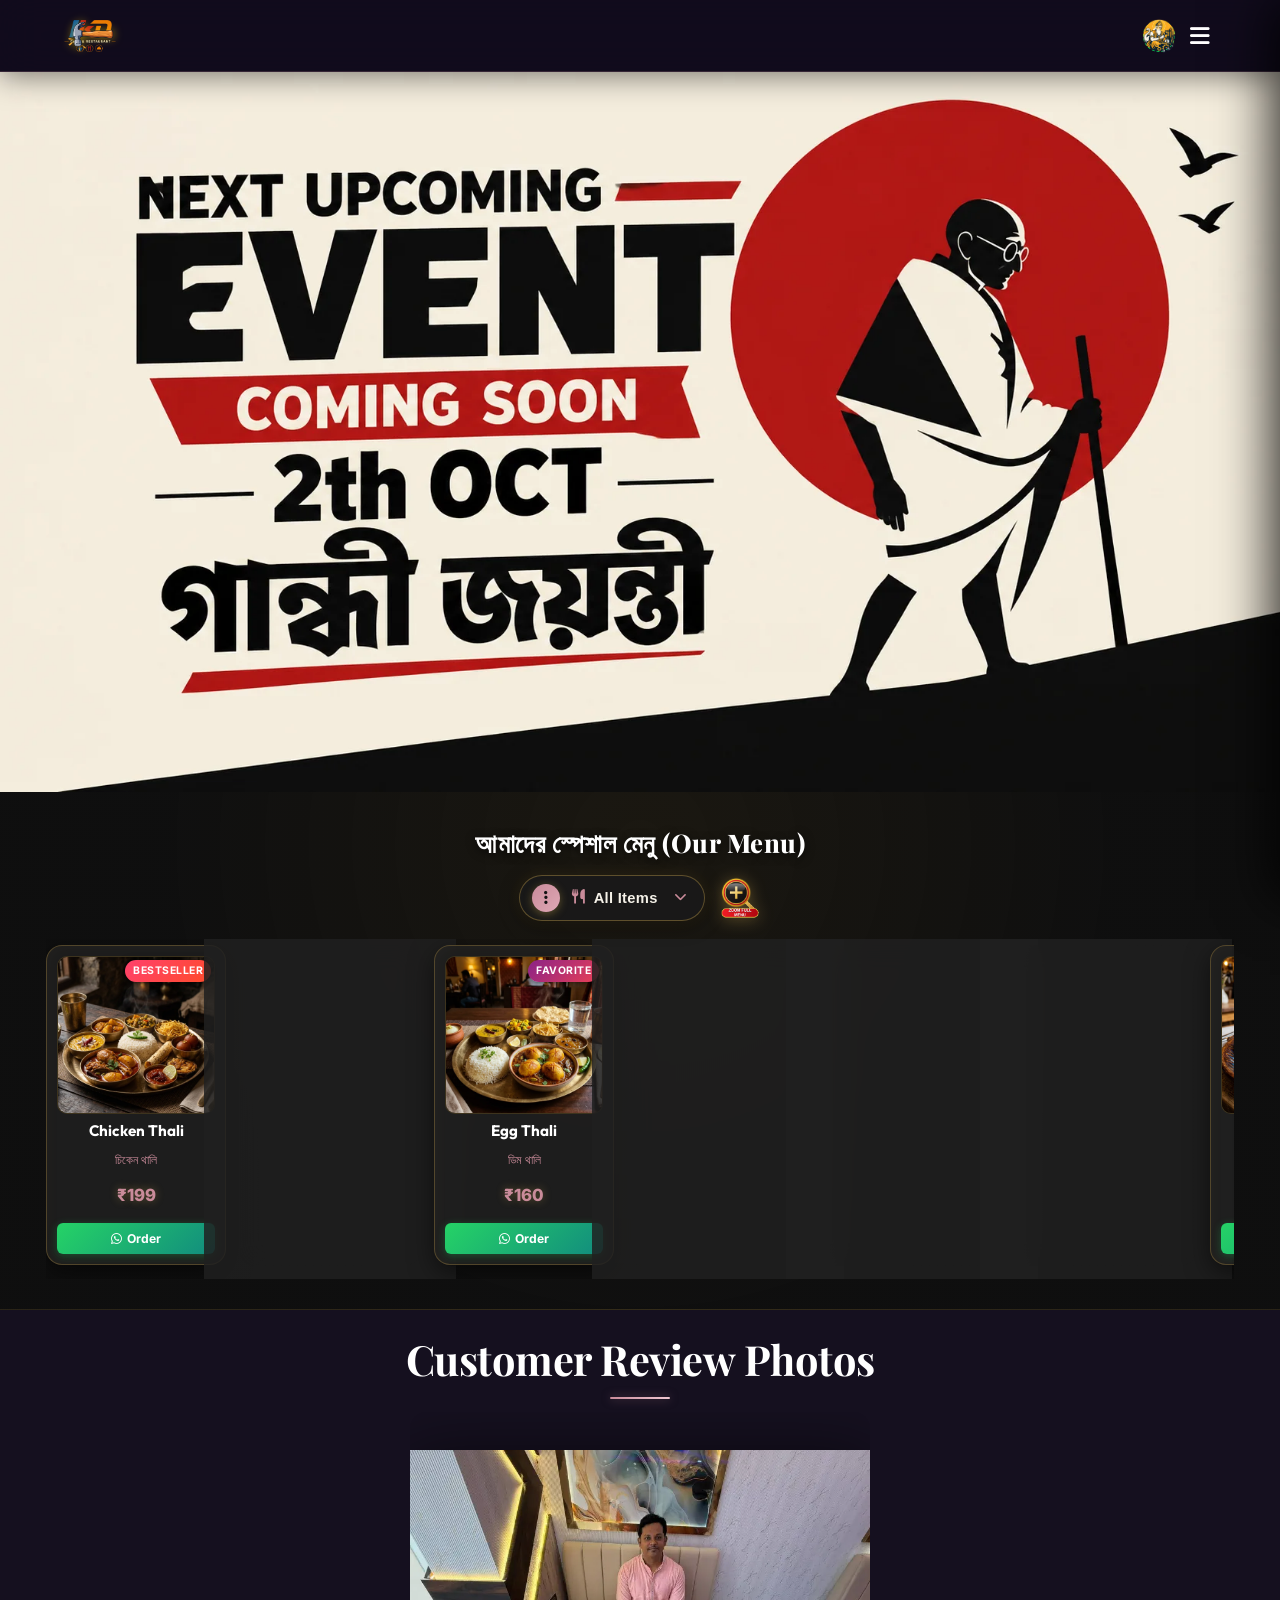
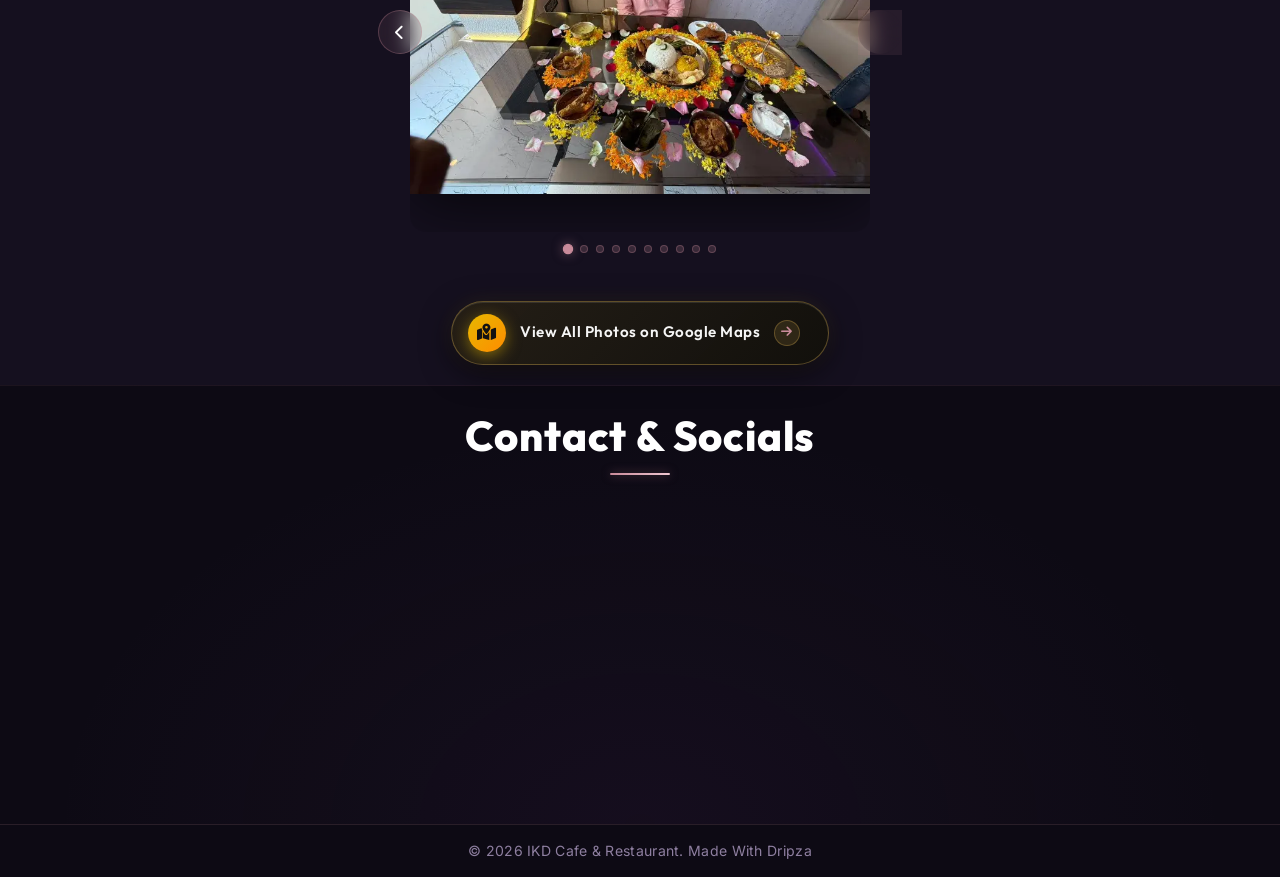
==== index.html @ 9cb9ec7d "Add clear search button in menu popup" ====
﻿<!DOCTYPE html>
<html lang="bn">
<head>
    <meta charset="UTF-8">
    <meta name="viewport" content="width=device-width, initial-scale=1.0">
    <title>IKD Cafe & Restaurant</title>
    <link rel="icon" type="image/webp" href="assets/ikd_cafe_restaurant_logo.webp">
    <link href="https://fonts.googleapis.com/css2?family=Playfair+Display:wght@400;600;700;800&family=Outfit:wght@300;400;600;800&family=Inter:wght@300;400;500;600&display=swap" rel="stylesheet">
    <link rel="stylesheet" href="https://cdnjs.cloudflare.com/ajax/libs/font-awesome/6.4.0/css/all.min.css">
    <link rel="stylesheet" href="styles.css?v=1.3">
</head>
<body class="no-scroll">
    <!-- Preloader Screen -->
    <div id="preloader">
        <div class="preloader-content">
            <h1 class="preloader-title">Welcome to <br><span class="highlight">IKD Cafe & Restaurant</span></h1>
            <div class="preloader-loader">
                <div class="loader-bar"></div>
            </div>
        </div>
    </div>
    <!-- Navbar -->
    <nav class="navbar">
        <div class="logo-container">
            <img src="assets/ikd_cafe_restaurant_logo.webp" alt="IKD Cafe & Restaurant Logo" class="logo-brand-img">
            <div class="logo-text-wrapper">
                <span class="animated-football-header" title="Ganesh Chaturthi Special">
                    <img src="assets/ganesh_run_icon.webp" alt="Ganesh Run Icon" style="object-fit: contain; filter: drop-shadow(0 0 5px rgba(255, 215, 0, 0.6));">
                </span>
                <span class="logo-text">IKD Cafe & Restaurant</span>
            </div>
        </div>
        <span class="rath-yatra-header-text">শুভ বিশ্বকর্মা পূজা!</span>
        <ul class="nav-links">
            <li><a href="#home">Home</a></li>
            <li><a href="#menu">Menu</a></li>
            <li><a href="#reviews">Reviews</a></li>
            <li><a href="#contact">Contact</a></li>
        </ul>
        <div class="navbar-actions">
            <!-- Rakhi Purnima Button for Poster -->
            <button class="fifa-btn" id="open-promo-modal-direct-btn" title="Show Ganesh Chaturthi Special Poster">
                <div class="fifa-container">
                    <div class="fifa-magic-ring"></div>
                    <img src="assets/ganesh_icon.webp" alt="Ganesh Special" class="fifa-svg" style="object-fit: contain;">
                </div>
            </button>
            
            <div class="hamburger">
                <i class="fas fa-bars"></i>
            </div>
        </div>
    </nav>

    <!-- Hero Section -->
    <section id="home" class="hero">
        <div class="hero-bg banner-box">
            <img src="assets/aj_restaurant_banner_1.webp" alt="AJ Restaurant & Cafe Banner" class="active">
            <img src="assets/banner_1.webp" alt="IKD Cafe & Restaurant Banner 1">
            <img src="assets/banner_2.webp" alt="IKD Cafe & Restaurant Banner 2">
            <img src="assets/banner_3.webp" alt="IKD Cafe & Restaurant Banner 3">
            <img src="assets/banner_4.webp" alt="IKD Cafe & Restaurant Banner 4">
            <img src="assets/banner_5.webp" alt="IKD Cafe & Restaurant Banner 5">
            <div class="overlay"></div>
        </div>
        <!-- Click/Hover Zones for Banner Control -->
        <div class="hero-nav-zone left-zone" title="Previous Image"></div>
        <div class="hero-nav-zone right-zone" title="Next Image"></div>
    </section>

                <!-- Digital Restaurant Menu Section -->
    <section id="menu" class="main-menu-section">
        <div class="menu-header-wrapper">
            <div class="menu-eyebrow-container">
                <span class="menu-eyebrow">আমাদের স্পেশাল মেনু (Our Menu)</span>
            </div>
        </div>

        <!-- Menu Category Filter Tabs -->
                <!-- Menu Category Filter Dropdown (Three-Dot Filter Menu) -->
        <!-- Menu Filter and Zoom Controls Row -->
        <div class="menu-filter-controls-row">
            <div class="menu-filter-dropdown-wrapper" id="main-menu-filter-dropdown-wrapper">
            <button type="button" class="menu-filter-dots-btn" id="main-menu-filter-dots-btn" aria-expanded="false" aria-haspopup="true" title="Filter Menu">
                <span class="three-dots-icon-box">
                    <i class="fas fa-ellipsis-v"></i>
                </span>
                <span class="current-filter-label" id="main-current-filter-label">
                    <i class="fas fa-utensils"></i>
                    <span>All Items</span>
                </span>
                <i class="fas fa-chevron-down filter-dropdown-arrow"></i>
            </button>

            <!-- Dropdown List of Category Filter Options -->
            <div class="menu-filter-dropdown-menu" id="main-menu-filter-dropdown-menu">
                <div class="menu-filter-dropdown-header">
                    <span><i class="fas fa-filter"></i> Filter Category</span>
                </div>
                <div class="menu-filter-dropdown-list">
                    <button type="button" class="menu-tab-btn active" data-category="all">
                        <span class="tab-btn-content">
                            <i class="fas fa-utensils tab-icon"></i>
                            <span class="tab-title">All Items</span>
                        </span>
                        <i class="fas fa-check active-indicator-icon"></i>
                    </button>
                    <button type="button" class="menu-tab-btn" data-category="thali">
                        <span class="tab-btn-content">
                            <i class="fas fa-bowl-rice tab-icon"></i>
                            <span class="tab-title">Bengali Thali</span>
                        </span>
                        <i class="fas fa-check active-indicator-icon"></i>
                    </button>
                    <button type="button" class="menu-tab-btn" data-category="snacks">
                        <span class="tab-btn-content">
                            <i class="fas fa-burger tab-icon"></i>
                            <span class="tab-title">Breakfast & Snacks</span>
                        </span>
                        <i class="fas fa-check active-indicator-icon"></i>
                    </button>
                    <button type="button" class="menu-tab-btn" data-category="beverages">
                        <span class="tab-btn-content">
                            <i class="fas fa-mug-hot tab-icon"></i>
                            <span class="tab-title">Tea & Coffee</span>
                        </span>
                        <i class="fas fa-check active-indicator-icon"></i>
                    </button>
                    <button type="button" class="menu-tab-btn" data-category="extras">
                        <span class="tab-btn-content">
                            <i class="fas fa-plate-wheat tab-icon"></i>
                            <span class="tab-title">Sides & Extras</span>
                        </span>
                        <i class="fas fa-check active-indicator-icon"></i>
                    </button>
                </div>
            </div>
        </div>

            <!-- Zoom Full Menu Button on Right Side of Filter -->
            <button type="button" class="menu-zoom-img-btn" id="open-full-menu-modal-btn" title="Open Complete Menu Card (সম্পূর্ণ মেনু)">
                    <img src="assets/zoom_full_menu_icon.webp" alt="Zoom Full Menu" class="zoom-full-menu-img">
                </button>
        </div>
        

        <!-- Menu Cards Horizontal Side-Scroll Wrapper -->
        <div class="main-menu-scroll-wrapper">
            <div class="main-menu-scroll-track" id="main-restaurant-menu-scroll">
                
                <!-- 1. Chicken Thali -->
                <div class="food-menu-card" data-category="thali">
                    <div class="food-card-badge bestseller">Bestseller</div>
                    <div class="food-card-img-box">
                        <img src="assets/menu_chicken_thali.webp" alt="Chicken Thali" loading="lazy">
                    </div>
                    <div class="food-card-body">
                        <h3 class="food-title">Chicken Thali</h3>
                        <span class="bengali-title">চিকেন থালি</span>
                        <span class="food-price">₹199</span>
                        <a href="https://wa.me/919332394286?text=Hi%20IKD%20Cafe%20%26%20Restaurant,%20I%20want%20to%20order%20Chicken%20Thali%20(₹199)" target="_blank" class="food-order-btn">
                            <i class="fab fa-whatsapp"></i> Order
                        </a>
                    </div>
                </div>

                <!-- 2. Fish Thali -->
                <div class="food-menu-card" data-category="thali">
                    <div class="food-card-badge popular">Popular</div>
                    <div class="food-card-img-box">
                        <img src="assets/menu_fish_thali.webp" alt="Fish Thali" loading="lazy">
                    </div>
                    <div class="food-card-body">
                        <h3 class="food-title">Fish Thali</h3>
                        <span class="bengali-title">মাছ থালি</span>
                        <span class="food-price">₹180</span>
                        <a href="https://wa.me/919332394286?text=Hi%20IKD%20Cafe%20%26%20Restaurant,%20I%20want%20to%20order%20Fish%20Thali%20(₹180)" target="_blank" class="food-order-btn">
                            <i class="fab fa-whatsapp"></i> Order
                        </a>
                    </div>
                </div>

                <!-- 3. Egg Thali -->
                <div class="food-menu-card" data-category="thali">
                    <div class="food-card-badge special">Favorite</div>
                    <div class="food-card-img-box">
                        <img src="assets/menu_egg_thali.webp" alt="Egg Thali" loading="lazy">
                    </div>
                    <div class="food-card-body">
                        <h3 class="food-title">Egg Thali</h3>
                        <span class="bengali-title">ডিম থালি</span>
                        <span class="food-price">₹160</span>
                        <a href="https://wa.me/919332394286?text=Hi%20IKD%20Cafe%20%26%20Restaurant,%20I%20want%20to%20order%20Egg%20Thali%20(₹160)" target="_blank" class="food-order-btn">
                            <i class="fab fa-whatsapp"></i> Order
                        </a>
                    </div>
                </div>

                <!-- 4. Veg Thali -->
                <div class="food-menu-card" data-category="thali">
                    <div class="food-card-badge pure-veg">Pure Veg</div>
                    <div class="food-card-img-box">
                        <img src="assets/menu_veg_thali.webp" alt="Veg Thali" loading="lazy">
                    </div>
                    <div class="food-card-body">
                        <h3 class="food-title">Veg Thali</h3>
                        <span class="bengali-title">ভেজ থালি</span>
                        <span class="food-price">₹140</span>
                        <a href="https://wa.me/919332394286?text=Hi%20IKD%20Cafe%20%26%20Restaurant,%20I%20want%20to%20order%20Veg%20Thali%20(₹140)" target="_blank" class="food-order-btn">
                            <i class="fab fa-whatsapp"></i> Order
                        </a>
                    </div>
                </div>

                <!-- 5. Butter Dal Fry -->
                <div class="food-menu-card" data-category="extras">
                    <div class="food-card-badge chef">Chef Special</div>
                    <div class="food-card-img-box">
                        <img src="assets/menu_butter_dal_fry.webp" alt="Butter Dal Fry" loading="lazy">
                    </div>
                    <div class="food-card-body">
                        <h3 class="food-title">Butter Dal Fry</h3>
                        <span class="bengali-title">বাটার ডাল ফ্রাই</span>
                        <span class="food-price">₹150</span>
                        <a href="https://wa.me/919332394286?text=Hi%20IKD%20Cafe%20%26%20Restaurant,%20I%20want%20to%20order%20Butter%20Dal%20Fry%20(₹150)" target="_blank" class="food-order-btn">
                            <i class="fab fa-whatsapp"></i> Order
                        </a>
                    </div>
                </div>

                <!-- 6. Chicken Nuggets -->
                <div class="food-menu-card" data-category="snacks">
                    <div class="food-card-badge popular">6 Pcs</div>
                    <div class="food-card-img-box">
                        <img src="assets/menu_chicken_nuggets.webp" alt="Chicken Nuggets" loading="lazy">
                    </div>
                    <div class="food-card-body">
                        <h3 class="food-title">Chicken Nuggets</h3>
                        <span class="bengali-title">চিকেন নাগেটস (6P)</span>
                        <span class="food-price">₹200</span>
                        <a href="https://wa.me/919332394286?text=Hi%20IKD%20Cafe%20%26%20Restaurant,%20I%20want%20to%20order%20Chicken%20Nuggets%20(₹200)" target="_blank" class="food-order-btn">
                            <i class="fab fa-whatsapp"></i> Order
                        </a>
                    </div>
                </div>

                <!-- 7. Aloo Tikki -->
                <div class="food-menu-card" data-category="snacks">
                    <div class="food-card-badge pure-veg">Big Size</div>
                    <div class="food-card-img-box">
                        <img src="assets/menu_aloo_tikki.webp" alt="Aloo Tikki Big Size" loading="lazy">
                    </div>
                    <div class="food-card-body">
                        <h3 class="food-title">Aloo Tikki 6P</h3>
                        <span class="bengali-title">আলু টিক্কি (6P)</span>
                        <span class="food-price">₹180</span>
                        <a href="https://wa.me/919332394286?text=Hi%20IKD%20Cafe%20%26%20Restaurant,%20I%20want%20to%20order%20Aloo%20Tikki%20(₹180)" target="_blank" class="food-order-btn">
                            <i class="fab fa-whatsapp"></i> Order
                        </a>
                    </div>
                </div>

                <!-- 8. Egg Maggie -->
                <div class="food-menu-card" data-category="snacks">
                    <div class="food-card-badge popular">Hot</div>
                    <div class="food-card-img-box">
                        <img src="assets/menu_egg_maggie.webp" alt="Egg Maggie" loading="lazy">
                    </div>
                    <div class="food-card-body">
                        <h3 class="food-title">Egg Maggie</h3>
                        <span class="bengali-title">এগ ম্যাগি</span>
                        <span class="food-price">₹80</span>
                        <a href="https://wa.me/919332394286?text=Hi%20IKD%20Cafe%20%26%20Restaurant,%20I%20want%20to%20order%20Egg%20Maggie%20(₹80)" target="_blank" class="food-order-btn">
                            <i class="fab fa-whatsapp"></i> Order
                        </a>
                    </div>
                </div>

                <!-- 9. Veg Maggie -->
                <div class="food-menu-card" data-category="snacks">
                    <div class="food-card-badge pure-veg">Veg</div>
                    <div class="food-card-img-box">
                        <img src="assets/menu_egg_maggie.webp" alt="Veg Maggie" loading="lazy">
                    </div>
                    <div class="food-card-body">
                        <h3 class="food-title">Veg Maggie</h3>
                        <span class="bengali-title">ভেজ ম্যাগি</span>
                        <span class="food-price">₹60</span>
                        <a href="https://wa.me/919332394286?text=Hi%20IKD%20Cafe%20%26%20Restaurant,%20I%20want%20to%20order%20Veg%20Maggie%20(₹60)" target="_blank" class="food-order-btn">
                            <i class="fab fa-whatsapp"></i> Order
                        </a>
                    </div>
                </div>

                <!-- 10. Bread Omelette -->
                <div class="food-menu-card" data-category="snacks">
                    <div class="food-card-badge special">Breakfast</div>
                    <div class="food-card-img-box">
                        <img src="assets/menu6.webp" alt="Bread Omelette Jam Butter" loading="lazy">
                    </div>
                    <div class="food-card-body">
                        <h3 class="food-title">Bread Omelette</h3>
                        <span class="bengali-title">ব্রেড ওমলেট / জ্যাম</span>
                        <span class="food-price">₹60</span>
                        <a href="https://wa.me/919332394286?text=Hi%20IKD%20Cafe%20%26%20Restaurant,%20I%20want%20to%20order%20Bread%20Omelette%20(₹60)" target="_blank" class="food-order-btn">
                            <i class="fab fa-whatsapp"></i> Order
                        </a>
                    </div>
                </div>

                <!-- 11. Chai & Coffee -->
                <div class="food-menu-card" data-category="beverages">
                    <div class="food-card-badge special">Hot</div>
                    <div class="food-card-img-box">
                        <img src="assets/menu_tea_coffee.webp" alt="Coffee" loading="lazy">
                    </div>
                    <div class="food-card-body">
                        <h3 class="food-title">Milk / Black Coffee</h3>
                        <span class="bengali-title">কফি (Min 2 Cup)</span>
                        <span class="food-price">₹50</span>
                        <a href="https://wa.me/919332394286?text=Hi%20IKD%20Cafe%20%26%20Restaurant,%20I%20want%20to%20order%20Coffee" target="_blank" class="food-order-btn">
                            <i class="fab fa-whatsapp"></i> Order
                        </a>
                    </div>
                </div>

                <!-- 12. Milk / Black Tea -->
                <div class="food-menu-card" data-category="beverages">
                    <div class="food-card-badge bestseller">Chai</div>
                    <div class="food-card-img-box">
                        <img src="assets/menu_tea_coffee.webp" alt="Tea" loading="lazy">
                    </div>
                    <div class="food-card-body">
                        <h3 class="food-title">Black / Milk Tea</h3>
                        <span class="bengali-title">চা (Min 2 Cup)</span>
                        <span class="food-price">₹25</span>
                        <a href="https://wa.me/919332394286?text=Hi%20IKD%20Cafe%20%26%20Restaurant,%20I%20want%20to%20order%20Tea" target="_blank" class="food-order-btn">
                            <i class="fab fa-whatsapp"></i> Order
                        </a>
                    </div>
                </div>

                <!-- 13. Green Tea -->
                <div class="food-menu-card" data-category="beverages">
                    <div class="food-card-badge pure-veg">Healthy</div>
                    <div class="food-card-img-box">
                        <img src="assets/menu_tea_coffee.webp" alt="Green Tea" loading="lazy">
                    </div>
                    <div class="food-card-body">
                        <h3 class="food-title">Green Tea</h3>
                        <span class="bengali-title">গ্রিন টি (Min 2 Cup)</span>
                        <span class="food-price">₹40</span>
                        <a href="https://wa.me/919332394286?text=Hi%20IKD%20Cafe%20%26%20Restaurant,%20I%20want%20to%20order%20Green%20Tea" target="_blank" class="food-order-btn">
                            <i class="fab fa-whatsapp"></i> Order
                        </a>
                    </div>
                </div>

                <!-- 14. Extra Chicken 4P -->
                <div class="food-menu-card" data-category="extras">
                    <div class="food-card-badge popular">4 Pcs</div>
                    <div class="food-card-img-box">
                        <img src="assets/menu_chicken_thali.webp" alt="Extra Chicken" loading="lazy">
                    </div>
                    <div class="food-card-body">
                        <h3 class="food-title">Extra Chicken (4P)</h3>
                        <span class="bengali-title">চিকেন কারি (4P)</span>
                        <span class="food-price">₹180</span>
                        <a href="https://wa.me/919332394286?text=Hi%20IKD%20Cafe%20%26%20Restaurant,%20I%20want%20to%20order%20Extra%20Chicken%204P%20(₹180)" target="_blank" class="food-order-btn">
                            <i class="fab fa-whatsapp"></i> Order
                        </a>
                    </div>
                </div>

                <!-- 15. Extra Mutton 1P -->
                <div class="food-menu-card" data-category="extras">
                    <div class="food-card-badge special">Special</div>
                    <div class="food-card-img-box">
                        <img src="assets/menu3.webp" alt="Extra Mutton" loading="lazy">
                    </div>
                    <div class="food-card-body">
                        <h3 class="food-title">Extra Mutton (1P)</h3>
                        <span class="bengali-title">মটন (স্পেশাল অর্ডার)</span>
                        <span class="food-price">₹80</span>
                        <a href="https://wa.me/919332394286?text=Hi%20IKD%20Cafe%20%26%20Restaurant,%20I%20want%20to%20order%20Extra%20Mutton%20(₹80)" target="_blank" class="food-order-btn">
                            <i class="fab fa-whatsapp"></i> Order
                        </a>
                    </div>
                </div>

                <!-- 16. Extra Fish 1P -->
                <div class="food-menu-card" data-category="extras">
                    <div class="food-card-badge popular">1 Pc</div>
                    <div class="food-card-img-box">
                        <img src="assets/menu_fish_thali.webp" alt="Extra Fish" loading="lazy">
                    </div>
                    <div class="food-card-body">
                        <h3 class="food-title">Extra Fish (1P)</h3>
                        <span class="bengali-title">মাছ ১ পিস</span>
                        <span class="food-price">₹80</span>
                        <a href="https://wa.me/919332394286?text=Hi%20IKD%20Cafe%20%26%20Restaurant,%20I%20want%20to%20order%20Extra%20Fish%20(₹80)" target="_blank" class="food-order-btn">
                            <i class="fab fa-whatsapp"></i> Order
                        </a>
                    </div>
                </div>

                <!-- 17. Green Salad -->
                <div class="food-menu-card" data-category="extras">
                    <div class="food-card-badge pure-veg">Fresh</div>
                    <div class="food-card-img-box">
                        <img src="assets/menu_veg_thali.webp" alt="Green Salad" loading="lazy">
                    </div>
                    <div class="food-card-body">
                        <h3 class="food-title">Green Salad</h3>
                        <span class="bengali-title">গ্রিন স্যালাড</span>
                        <span class="food-price">₹100</span>
                        <a href="https://wa.me/919332394286?text=Hi%20IKD%20Cafe%20%26%20Restaurant,%20I%20want%20to%20order%20Green%20Salad%20(₹100)" target="_blank" class="food-order-btn">
                            <i class="fab fa-whatsapp"></i> Order
                        </a>
                    </div>
                </div>

                <!-- 18. Extra Egg (2P) -->
                <div class="food-menu-card" data-category="extras">
                    <div class="food-card-badge special">2 Pcs</div>
                    <div class="food-card-img-box">
                        <img src="assets/menu_egg_thali.webp" alt="Extra Egg 2P" loading="lazy">
                    </div>
                    <div class="food-card-body">
                        <h3 class="food-title">Extra Egg (2P)</h3>
                        <span class="bengali-title">ডিম (২ পিস)</span>
                        <span class="food-price">₹50</span>
                        <a href="https://wa.me/919332394286?text=Hi%20IKD%20Cafe%20%26%20Restaurant,%20I%20want%20to%20order%20Extra%20Egg%202P%20(₹50)" target="_blank" class="food-order-btn">
                            <i class="fab fa-whatsapp"></i> Order
                        </a>
                    </div>
                </div>

                <!-- 19. Extra Rice -->
                <div class="food-menu-card" data-category="extras">
                    <div class="food-card-badge popular">1 Plate</div>
                    <div class="food-card-img-box">
                        <img src="assets/menu_veg_thali.webp" alt="Extra Rice" loading="lazy">
                    </div>
                    <div class="food-card-body">
                        <h3 class="food-title">Extra Rice</h3>
                        <span class="bengali-title">এক্সট্রা ভাত</span>
                        <span class="food-price">₹50</span>
                        <a href="https://wa.me/919332394286?text=Hi%20IKD%20Cafe%20%26%20Restaurant,%20I%20want%20to%20order%20Extra%20Rice%20(₹50)" target="_blank" class="food-order-btn">
                            <i class="fab fa-whatsapp"></i> Order
                        </a>
                    </div>
                </div>

                <!-- 20. Extra Misti / Papad / Roti -->
                <div class="food-menu-card" data-category="extras">
                    <div class="food-card-badge pure-veg">Per Pc</div>
                    <div class="food-card-img-box">
                        <img src="assets/menu2.webp" alt="Extra Misti Papad Roti" loading="lazy">
                    </div>
                    <div class="food-card-body">
                        <h3 class="food-title">Extra Misti / Papad / Roti</h3>
                        <span class="bengali-title">মিষ্টি / পাঁপড় / রুটি</span>
                        <span class="food-price">₹10</span>
                        <a href="https://wa.me/919332394286?text=Hi%20IKD%20Cafe%20%26%20Restaurant,%20I%20want%20to%20order%20Extra%20Misti%20Papad%20Roti%20(₹10)" target="_blank" class="food-order-btn">
                            <i class="fab fa-whatsapp"></i> Order
                        </a>
                    </div>
                </div>

                <!-- 21. Extra Sabji / Dal / Vaji -->
                <div class="food-menu-card" data-category="extras">
                    <div class="food-card-badge pure-veg">Side Bowl</div>
                    <div class="food-card-img-box">
                        <img src="assets/menu_butter_dal_fry.webp" alt="Extra Sabji Dal Vaji" loading="lazy">
                    </div>
                    <div class="food-card-body">
                        <h3 class="food-title">Extra Sabji / Dal / Vaji</h3>
                        <span class="bengali-title">সবজি / ডাল / ভাজি</span>
                        <span class="food-price">₹30</span>
                        <a href="https://wa.me/919332394286?text=Hi%20IKD%20Cafe%20%26%20Restaurant,%20I%20want%20to%20order%20Extra%20Sabji%20Dal%20Vaji%20(₹30)" target="_blank" class="food-order-btn">
                            <i class="fab fa-whatsapp"></i> Order
                        </a>
                    </div>
                </div>

                <!-- 18. Water Bottle -->
                <div class="food-menu-card" data-category="beverages">
                    <div class="food-card-badge pure-veg">Mineral</div>
                    <div class="food-card-img-box">
                        <img src="assets/menu5.webp" alt="Water Bottle" loading="lazy">
                    </div>
                    <div class="food-card-body">
                        <h3 class="food-title">Water Bottle</h3>
                        <span class="bengali-title">জল 1L / 2L</span>
                        <span class="food-price">₹20 / ₹30</span>
                        <a href="https://wa.me/919332394286?text=Hi%20IKD%20Cafe%20%26%20Restaurant,%20I%20want%20to%20order%20Water%20Bottle" target="_blank" class="food-order-btn">
                            <i class="fab fa-whatsapp"></i> Order
                        </a>
                    </div>
                </div>

            </div>
        </div>
    </section>

    <!-- Reviews Section (Photo Gallery) -->
    <section id="reviews" class="reviews-section">
        <h2 class="section-title">Customer Review Photos</h2>
        <div class="reviews-slider-container">
            <div class="reviews-slider">
                <div class="review-slide active">
                    <img src="assets/review_1.webp" alt="Customer Review 1">
                </div>
                <div class="review-slide">
                    <img src="assets/review_2.webp" alt="Customer Review 2">
                </div>
                <div class="review-slide">
                    <img src="assets/review_3.webp" alt="Customer Review 3">
                </div>
                <div class="review-slide">
                    <img src="assets/review_4.webp" alt="Customer Review 4">
                </div>
                <div class="review-slide">
                    <img src="assets/review_5.webp" alt="Customer Review 5">
                </div>
                <div class="review-slide">
                    <img src="assets/review_6.webp" alt="Customer Review 6">
                </div>
                <div class="review-slide">
                    <img src="assets/review_7.webp" alt="Customer Review 7">
                </div>
                <div class="review-slide">
                    <img src="assets/review_8.webp" alt="Customer Review 8">
                </div>
                <div class="review-slide">
                    <img src="assets/review_9.webp" alt="Customer Review 9">
                </div>
                <div class="review-slide">
                    <img src="assets/review_10.webp" alt="Customer Review 10">
                </div>
            </div>
            
            <!-- Slider Controls -->
            <button class="slider-btn prev-btn"><i class="fas fa-chevron-left"></i></button>
            <button class="slider-btn next-btn"><i class="fas fa-chevron-right"></i></button>
            
            <!-- Slider Dots -->
            <div class="slider-dots">
                <span class="dot active" data-index="0"></span>
                <span class="dot" data-index="1"></span>
                <span class="dot" data-index="2"></span>
                <span class="dot" data-index="3"></span>
                <span class="dot" data-index="4"></span>
                <span class="dot" data-index="5"></span>
                <span class="dot" data-index="6"></span>
                <span class="dot" data-index="7"></span>
                <span class="dot" data-index="8"></span>
                <span class="dot" data-index="9"></span>
            </div>
        </div>
        <div style="text-align: center; margin-top: 3rem;">
            <div class="reviews-cta-wrapper">
            <a href="https://maps.app.goo.gl/R3TeoSFqPVkdqHXU9" target="_blank" class="modern-maps-btn" title="Open Google Maps Gallery">
                <span class="maps-icon-badge"><i class="fas fa-map-marked-alt"></i></span>
                <span class="maps-btn-text">View All Photos on Google Maps</span>
                <span class="maps-arrow-circle"><i class="fas fa-arrow-right"></i></span>
            </a>
        </div>
        </div>
    </section>

    <!-- Contact & Footer -->
    <section id="contact" class="contact-section">
        <h2 class="section-title">Contact & Socials</h2>
        <div class="contact-container glassmorphism">
            <div class="contact-info">
                <h2>Visit Us</h2>
                <div class="info-item">
                    <a href="https://maps.app.goo.gl/JxstiqDX1dx1BDcL6" target="_blank" style="color: inherit; text-decoration: none; display: flex; align-items: center; gap: 15px;">
                        <i class="fas fa-map-marker-alt"></i>
                        <p>8, Jognath Tala Rd, opposite to Ma Annapurna Mandir / Library, Nabadwip, West Bengal 741302</p>
                    </a>
                </div>
                <div class="info-item">
                    <a href="tel:+919332394286" style="color: inherit; text-decoration: none; display: flex; align-items: center; gap: 15px;">
                        <i class="fas fa-phone-alt"></i>
                        <p>+91 9332394286</p>
                    </a>
                </div>
                <div class="info-item">
                    <a href="mailto:hello@ikdcafe.com" style="color: inherit; text-decoration: none; display: flex; align-items: center; gap: 15px;">
                        <i class="fas fa-envelope"></i>
                        <p>hello@ikdcafe.com</p>
                    </a>
                </div>
            </div>
            <div class="social-links">
                <h2>Follow Us</h2>
                <div class="social-icons">
                    <a href="#" class="social-icon"><i class="fab fa-instagram"></i></a>
                    <a href="#" class="social-icon"><i class="fab fa-facebook-f"></i></a>
                    <a href="#" class="social-icon"><i class="fab fa-youtube"></i></a>
                    <a href="https://wa.me/919332394286" target="_blank" class="social-icon"><i class="fab fa-whatsapp"></i></a>
                    <a href="https://maps.app.goo.gl/JxstiqDX1dx1BDcL6" target="_blank" class="social-icon"><i class="fas fa-map-marker-alt"></i></a>
                </div>
            </div>
        </div>
    </section>

    <footer>
        <p>&copy; 2026 IKD Cafe & Restaurant. Made With Dripza</p>
    </footer>



    <!-- Full Menu Interactive Modal -->
    <div class="full-menu-modal" id="full-menu-modal" aria-hidden="true">
        <div class="full-menu-modal-overlay" id="full-menu-modal-overlay"></div>
        <div class="full-menu-modal-container">
            <!-- Modal Sticky Top Header Container (Header + Hero Title + Search + Category Tabs) -->
            <div class="full-menu-modal-top-section">
                <!-- Modal Header -->
                <div class="full-menu-modal-header">
                    <div class="full-menu-modal-header-left">
                        <button class="menu-modal-close-btn" id="close-full-menu-modal-btn" aria-label="Close Full Menu">
                            <i class="fas fa-arrow-left"></i> <span>Back</span>
                        </button>
                        <div class="full-menu-modal-title">
                            IKD Cafe & Restaurant
                        </div>
                    </div>
                    <div class="full-menu-modal-header-right">
                        <a href="#modal-order-timings" class="menu-modal-timing-btn" id="modal-timing-btn" title="Order Timings">
                            <i class="fas fa-clock"></i> <span>Timings</span>
                        </a>
                        <a href="tel:919332394286" class="menu-modal-call-btn">
                            <i class="fas fa-phone-alt"></i> <span>919332394286</span>
                        </a>
                        <button class="menu-modal-close-icon-btn" id="close-full-menu-icon-btn" aria-label="Close">
                            <i class="fas fa-times"></i>
                        </button>
                    </div>
                </div>

                <!-- Modal Hero Header -->
                <div class="full-menu-hero">
                    <h1>Complete Menu Card <span class="bengali-heading">আমাদের সম্পূর্ণ ডিজিটাল মেনু</span></h1>
                </div>

                <!-- Search Bar & Category Filter Tabs -->
                <div class="menu-control-bar">
                    

                    <!-- Modal Category Filter Dropdown (Three-Dot Filter Menu) -->
                    <div class="menu-filter-dropdown-wrapper" id="modal-menu-filter-dropdown-wrapper">
            <button type="button" class="menu-filter-dots-btn" id="modal-menu-filter-dots-btn" aria-expanded="false" aria-haspopup="true" title="Filter Menu">
                <span class="three-dots-icon-box">
                    <i class="fas fa-ellipsis-v"></i>
                </span>
                <span class="current-filter-label" id="modal-current-filter-label">
                    <i class="fas fa-utensils"></i>
                    <span>All Items</span>
                </span>
                <i class="fas fa-chevron-down filter-dropdown-arrow"></i>
            </button>

            <!-- Dropdown List of Category Filter Options -->
            <div class="menu-filter-dropdown-menu" id="modal-menu-filter-dropdown-menu">
                <div class="menu-filter-dropdown-header">
                    <span><i class="fas fa-filter"></i> Filter Category</span>
                </div>
                <div class="menu-filter-dropdown-list">
                    <button type="button" class="menu-tab-btn active" data-category="all">
                        <span class="tab-btn-content">
                            <i class="fas fa-utensils tab-icon"></i>
                            <span class="tab-title">All Items</span>
                        </span>
                        <i class="fas fa-check active-indicator-icon"></i>
                    </button>
                    <button type="button" class="menu-tab-btn" data-category="thali">
                        <span class="tab-btn-content">
                            <i class="fas fa-bowl-rice tab-icon"></i>
                            <span class="tab-title">Bengali Thali</span>
                        </span>
                        <i class="fas fa-check active-indicator-icon"></i>
                    </button>
                    <button type="button" class="menu-tab-btn" data-category="snacks">
                        <span class="tab-btn-content">
                            <i class="fas fa-burger tab-icon"></i>
                            <span class="tab-title">Breakfast & Snacks</span>
                        </span>
                        <i class="fas fa-check active-indicator-icon"></i>
                    </button>
                    <button type="button" class="menu-tab-btn" data-category="beverages">
                        <span class="tab-btn-content">
                            <i class="fas fa-mug-hot tab-icon"></i>
                            <span class="tab-title">Tea & Coffee</span>
                        </span>
                        <i class="fas fa-check active-indicator-icon"></i>
                    </button>
                    <button type="button" class="menu-tab-btn" data-category="extras">
                        <span class="tab-btn-content">
                            <i class="fas fa-plate-wheat tab-icon"></i>
                            <span class="tab-title">Sides & Extras</span>
                        </span>
                        <i class="fas fa-check active-indicator-icon"></i>
                    </button>
                </div>
            </div>
                </div>

                    <div class="search-box-wrapper">
                        <i class="fas fa-search"></i>
                        <input type="text" id="modal-menu-search-input" placeholder="খাবারের নাম লিখে খুঁজুন (Search dishes...)" autocomplete="off">
                        <button type="button" id="modal-menu-search-clear" class="search-clear-btn" aria-label="Clear search" title="à¦®à§à¦›à§‡ à¦«à§‡à¦²à§à¦¨ (Clear)">
                            <i class="fas fa-times"></i>
                        </button>
                    </div>
            </div>
            </div>

            <div class="full-menu-modal-body">
                <!-- Complete Menu Card Grid -->
                <div class="compact-menu-grid-container">
                    <div class="compact-grid" id="modal-full-menu-grid">

                        <!-- 1. Chicken Thali -->
                        <div class="food-menu-card" data-category="thali" data-keywords="chicken thali murgi murgir mangsho rice dal sabji thali">
                            <div class="food-card-badge bestseller">Bestseller</div>
                            <div class="food-card-img-box">
                                <img src="assets/menu_chicken_thali.webp" alt="Chicken Thali" loading="lazy">
                            </div>
                            <div class="food-card-body">
                                <h3 class="food-title">Chicken Thali</h3>
                                <span class="bengali-title">চিকেন থালি</span>
                                <span class="food-price">₹199</span>
                                <a href="https://wa.me/919332394286?text=Hi%20IKD%20Cafe%20%26%20Restaurant,%20I%20want%20to%20order%20Chicken%20Thali%20(₹199)" target="_blank" class="food-order-btn">
                                    <i class="fab fa-whatsapp"></i> Order
                                </a>
                            </div>
                        </div>

                        <!-- 2. Fish Thali -->
                        <div class="food-menu-card" data-category="thali" data-keywords="fish thali macher thali mach jhol rui katla rice dal thali">
                            <div class="food-card-badge popular">Popular</div>
                            <div class="food-card-img-box">
                                <img src="assets/menu_fish_thali.webp" alt="Fish Thali" loading="lazy">
                            </div>
                            <div class="food-card-body">
                                <h3 class="food-title">Fish Thali</h3>
                                <span class="bengali-title">মাছ থালি</span>
                                <span class="food-price">₹180</span>
                                <a href="https://wa.me/919332394286?text=Hi%20IKD%20Cafe%20%26%20Restaurant,%20I%20want%20to%20order%20Fish%20Thali%20(₹180)" target="_blank" class="food-order-btn">
                                    <i class="fab fa-whatsapp"></i> Order
                                </a>
                            </div>
                        </div>

                        <!-- 3. Egg Thali -->
                        <div class="food-menu-card" data-category="thali" data-keywords="egg thali dimer thali dim kosha rice dal thali">
                            <div class="food-card-badge special">Favorite</div>
                            <div class="food-card-img-box">
                                <img src="assets/menu_egg_thali.webp" alt="Egg Thali" loading="lazy">
                            </div>
                            <div class="food-card-body">
                                <h3 class="food-title">Egg Thali</h3>
                                <span class="bengali-title">ডিম থালি</span>
                                <span class="food-price">₹160</span>
                                <a href="https://wa.me/919332394286?text=Hi%20IKD%20Cafe%20%26%20Restaurant,%20I%20want%20to%20order%20Egg%20Thali%20(₹160)" target="_blank" class="food-order-btn">
                                    <i class="fab fa-whatsapp"></i> Order
                                </a>
                            </div>
                        </div>

                        <!-- 4. Veg Thali -->
                        <div class="food-menu-card" data-category="thali" data-keywords="veg thali niramish thali paneer dal sabji rice mishti doi">
                            <div class="food-card-badge pure-veg">Pure Veg</div>
                            <div class="food-card-img-box">
                                <img src="assets/menu_veg_thali.webp" alt="Veg Thali" loading="lazy">
                            </div>
                            <div class="food-card-body">
                                <h3 class="food-title">Veg Thali</h3>
                                <span class="bengali-title">ভেজ থালি</span>
                                <span class="food-price">₹140</span>
                                <a href="https://wa.me/919332394286?text=Hi%20IKD%20Cafe%20%26%20Restaurant,%20I%20want%20to%20order%20Veg%20Thali%20(₹140)" target="_blank" class="food-order-btn">
                                    <i class="fab fa-whatsapp"></i> Order
                                </a>
                            </div>
                        </div>

                        <!-- 5. Butter Dal Fry -->
                        <div class="food-menu-card" data-category="extras" data-keywords="butter dal fry yellow dal tadka veg">
                            <div class="food-card-badge chef">Chef Special</div>
                            <div class="food-card-img-box">
                                <img src="assets/menu_butter_dal_fry.webp" alt="Butter Dal Fry" loading="lazy">
                            </div>
                            <div class="food-card-body">
                                <h3 class="food-title">Butter Dal Fry</h3>
                                <span class="bengali-title">বাটার ডাল ফ্রাই</span>
                                <span class="food-price">₹150</span>
                                <a href="https://wa.me/919332394286?text=Hi%20IKD%20Cafe%20%26%20Restaurant,%20I%20want%20to%20order%20Butter%20Dal%20Fry%20(₹150)" target="_blank" class="food-order-btn">
                                    <i class="fab fa-whatsapp"></i> Order
                                </a>
                            </div>
                        </div>

                        <!-- 6. Chicken Nuggets (6P) -->
                        <div class="food-menu-card" data-category="snacks" data-keywords="chicken nuggets 6p fried snacks non-veg">
                            <div class="food-card-badge popular">6 Pcs</div>
                            <div class="food-card-img-box">
                                <img src="assets/menu_chicken_nuggets.webp" alt="Chicken Nuggets" loading="lazy">
                            </div>
                            <div class="food-card-body">
                                <h3 class="food-title">Chicken Nuggets</h3>
                                <span class="bengali-title">চিকেন নাগেটস (6P)</span>
                                <span class="food-price">₹200</span>
                                <a href="https://wa.me/919332394286?text=Hi%20IKD%20Cafe%20%26%20Restaurant,%20I%20want%20to%20order%20Chicken%20Nuggets%20(₹200)" target="_blank" class="food-order-btn">
                                    <i class="fab fa-whatsapp"></i> Order
                                </a>
                            </div>
                        </div>

                        <!-- 7. Aloo Tikki Big Size (6P) -->
                        <div class="food-menu-card" data-category="snacks" data-keywords="aloo tikki potato cutlet snacks big size veg">
                            <div class="food-card-badge pure-veg">Big Size</div>
                            <div class="food-card-img-box">
                                <img src="assets/menu_aloo_tikki.webp" alt="Aloo Tikki Big Size" loading="lazy">
                            </div>
                            <div class="food-card-body">
                                <h3 class="food-title">Aloo Tikki 6P</h3>
                                <span class="bengali-title">আলু টিক্কি (6P)</span>
                                <span class="food-price">₹180</span>
                                <a href="https://wa.me/919332394286?text=Hi%20IKD%20Cafe%20%26%20Restaurant,%20I%20want%20to%20order%20Aloo%20Tikki%20(₹180)" target="_blank" class="food-order-btn">
                                    <i class="fab fa-whatsapp"></i> Order
                                </a>
                            </div>
                        </div>

                        <!-- 8. Egg Maggie -->
                        <div class="food-menu-card" data-category="snacks" data-keywords="egg maggie noodles masala snacks">
                            <div class="food-card-badge popular">Hot</div>
                            <div class="food-card-img-box">
                                <img src="assets/menu_egg_maggie.webp" alt="Egg Maggie" loading="lazy">
                            </div>
                            <div class="food-card-body">
                                <h3 class="food-title">Egg Maggie</h3>
                                <span class="bengali-title">এগ ম্যাগি</span>
                                <span class="food-price">₹80</span>
                                <a href="https://wa.me/919332394286?text=Hi%20IKD%20Cafe%20%26%20Restaurant,%20I%20want%20to%20order%20Egg%20Maggie%20(₹80)" target="_blank" class="food-order-btn">
                                    <i class="fab fa-whatsapp"></i> Order
                                </a>
                            </div>
                        </div>

                        <!-- 9. Veg Maggie -->
                        <div class="food-menu-card" data-category="snacks" data-keywords="veg maggie masala noodles snacks vegetarian">
                            <div class="food-card-badge pure-veg">Veg</div>
                            <div class="food-card-img-box">
                                <img src="assets/menu_egg_maggie.webp" alt="Veg Maggie" loading="lazy">
                            </div>
                            <div class="food-card-body">
                                <h3 class="food-title">Veg Maggie</h3>
                                <span class="bengali-title">ভেজ ম্যাগি</span>
                                <span class="food-price">₹60</span>
                                <a href="https://wa.me/919332394286?text=Hi%20IKD%20Cafe%20%26%20Restaurant,%20I%20want%20to%20order%20Veg%20Maggie%20(₹60)" target="_blank" class="food-order-btn">
                                    <i class="fab fa-whatsapp"></i> Order
                                </a>
                            </div>
                        </div>

                        <!-- 10. Bread Omelette / Jam / Butter -->
                        <div class="food-menu-card" data-category="snacks" data-keywords="bread omelette jam butter breakfast toast egg">
                            <div class="food-card-badge special">Breakfast</div>
                            <div class="food-card-img-box">
                                <img src="assets/menu6.webp" alt="Bread Omelette Jam Butter" loading="lazy">
                            </div>
                            <div class="food-card-body">
                                <h3 class="food-title">Bread Omelette</h3>
                                <span class="bengali-title">ব্রেড ওমলেট / জ্যাম</span>
                                <span class="food-price">₹60</span>
                                <a href="https://wa.me/919332394286?text=Hi%20IKD%20Cafe%20%26%20Restaurant,%20I%20want%20to%20order%20Bread%20Omelette%20(₹60)" target="_blank" class="food-order-btn">
                                    <i class="fab fa-whatsapp"></i> Order
                                </a>
                            </div>
                        </div>

                        <!-- 11. Milk / Black Coffee -->
                        <div class="food-menu-card" data-category="beverages" data-keywords="coffee milk coffee black coffee hot drink beverages espresso">
                            <div class="food-card-badge special">Hot</div>
                            <div class="food-card-img-box">
                                <img src="assets/menu_tea_coffee.webp" alt="Milk and Black Coffee" loading="lazy">
                            </div>
                            <div class="food-card-body">
                                <h3 class="food-title">Milk / Black Coffee</h3>
                                <span class="bengali-title">কফি (Min 2 Cup)</span>
                                <span class="food-price">₹50</span>
                                <a href="https://wa.me/919332394286?text=Hi%20IKD%20Cafe%20%26%20Restaurant,%20I%20want%20to%20order%20Coffee" target="_blank" class="food-order-btn">
                                    <i class="fab fa-whatsapp"></i> Order
                                </a>
                            </div>
                        </div>

                        <!-- 12. Black / Milk Tea -->
                        <div class="food-menu-card" data-category="beverages" data-keywords="tea chai milk tea black tea masala chai beverage">
                            <div class="food-card-badge bestseller">Chai</div>
                            <div class="food-card-img-box">
                                <img src="assets/menu_tea_coffee.webp" alt="Black and Milk Tea" loading="lazy">
                            </div>
                            <div class="food-card-body">
                                <h3 class="food-title">Black / Milk Tea</h3>
                                <span class="bengali-title">চা (Min 2 Cup)</span>
                                <span class="food-price">₹25</span>
                                <a href="https://wa.me/919332394286?text=Hi%20IKD%20Cafe%20%26%20Restaurant,%20I%20want%20to%20order%20Tea" target="_blank" class="food-order-btn">
                                    <i class="fab fa-whatsapp"></i> Order
                                </a>
                            </div>
                        </div>

                        <!-- 13. Green Tea -->
                        <div class="food-menu-card" data-category="beverages" data-keywords="green tea healthy detox hot beverage">
                            <div class="food-card-badge pure-veg">Healthy</div>
                            <div class="food-card-img-box">
                                <img src="assets/menu_tea_coffee.webp" alt="Green Tea" loading="lazy">
                            </div>
                            <div class="food-card-body">
                                <h3 class="food-title">Green Tea</h3>
                                <span class="bengali-title">গ্রিন টি (Min 2 Cup)</span>
                                <span class="food-price">₹40</span>
                                <a href="https://wa.me/919332394286?text=Hi%20IKD%20Cafe%20%26%20Restaurant,%20I%20want%20to%20order%20Green%20Tea" target="_blank" class="food-order-btn">
                                    <i class="fab fa-whatsapp"></i> Order
                                </a>
                            </div>
                        </div>

                        <!-- 14. Extra Chicken (4P) -->
                        <div class="food-menu-card" data-category="extras" data-keywords="extra chicken 4p murgir mangsho chicken curry side non-veg">
                            <div class="food-card-badge popular">4 Pcs</div>
                            <div class="food-card-img-box">
                                <img src="assets/menu_chicken_thali.webp" alt="Extra Chicken 4P" loading="lazy">
                            </div>
                            <div class="food-card-body">
                                <h3 class="food-title">Extra Chicken (4P)</h3>
                                <span class="bengali-title">চিকেন কারি (4P)</span>
                                <span class="food-price">₹180</span>
                                <a href="https://wa.me/919332394286?text=Hi%20IKD%20Cafe%20%26%20Restaurant,%20I%20want%20to%20order%20Extra%20Chicken%204P%20(₹180)" target="_blank" class="food-order-btn">
                                    <i class="fab fa-whatsapp"></i> Order
                                </a>
                            </div>
                        </div>

                        <!-- 15. Extra Mutton (1P - Special Order) -->
                        <div class="food-menu-card" data-category="extras" data-keywords="extra mutton 1p khasi mangsho mutton kosha special non-veg">
                            <div class="food-card-badge special">Special</div>
                            <div class="food-card-img-box">
                                <img src="assets/menu3.webp" alt="Extra Mutton 1P" loading="lazy">
                            </div>
                            <div class="food-card-body">
                                <h3 class="food-title">Extra Mutton (1P)</h3>
                                <span class="bengali-title">মটন (স্পেশাল অর্ডার)</span>
                                <span class="food-price">₹80</span>
                                <a href="https://wa.me/919332394286?text=Hi%20IKD%20Cafe%20%26%20Restaurant,%20I%20want%20to%20order%20Extra%20Mutton%20(₹80)" target="_blank" class="food-order-btn">
                                    <i class="fab fa-whatsapp"></i> Order
                                </a>
                            </div>
                        </div>

                        <!-- 16. Extra Fish (1P) -->
                        <div class="food-menu-card" data-category="extras" data-keywords="extra fish 1p macher jhol rui katla side non-veg">
                            <div class="food-card-badge popular">1 Pc</div>
                            <div class="food-card-img-box">
                                <img src="assets/menu_fish_thali.webp" alt="Extra Fish 1P" loading="lazy">
                            </div>
                            <div class="food-card-body">
                                <h3 class="food-title">Extra Fish (1P)</h3>
                                <span class="bengali-title">মাছ ১ পিস</span>
                                <span class="food-price">₹80</span>
                                <a href="https://wa.me/919332394286?text=Hi%20IKD%20Cafe%20%26%20Restaurant,%20I%20want%20to%20order%20Extra%20Fish%20(₹80)" target="_blank" class="food-order-btn">
                                    <i class="fab fa-whatsapp"></i> Order
                                </a>
                            </div>
                        </div>

                        <!-- 17. Green Salad -->
                        <div class="food-menu-card" data-category="extras" data-keywords="green salad cucumber tomato onion lemon salad veg">
                            <div class="food-card-badge pure-veg">Fresh</div>
                            <div class="food-card-img-box">
                                <img src="assets/menu_veg_thali.webp" alt="Green Salad" loading="lazy">
                            </div>
                            <div class="food-card-body">
                                <h3 class="food-title">Green Salad</h3>
                                <span class="bengali-title">গ্রিন স্যালাড</span>
                                <span class="food-price">₹100</span>
                                <a href="https://wa.me/919332394286?text=Hi%20IKD%20Cafe%20%26%20Restaurant,%20I%20want%20to%20order%20Green%20Salad%20(₹100)" target="_blank" class="food-order-btn">
                                    <i class="fab fa-whatsapp"></i> Order
                                </a>
                            </div>
                        </div>

                        <!-- 18. Extra Egg (2P) -->
                        <div class="food-menu-card" data-category="extras" data-keywords="extra egg 2p dim egg curry side non-veg">
                            <div class="food-card-badge special">2 Pcs</div>
                            <div class="food-card-img-box">
                                <img src="assets/menu_egg_thali.webp" alt="Extra Egg 2P" loading="lazy">
                            </div>
                            <div class="food-card-body">
                                <h3 class="food-title">Extra Egg (2P)</h3>
                                <span class="bengali-title">ডিম (২ পিস)</span>
                                <span class="food-price">₹50</span>
                                <a href="https://wa.me/919332394286?text=Hi%20IKD%20Cafe%20%26%20Restaurant,%20I%20want%20to%20order%20Extra%20Egg%202P%20(₹50)" target="_blank" class="food-order-btn">
                                    <i class="fab fa-whatsapp"></i> Order
                                </a>
                            </div>
                        </div>

                        <!-- 19. Extra Rice -->
                        <div class="food-menu-card" data-category="extras" data-keywords="extra rice bhat rice portion veg side">
                            <div class="food-card-badge popular">1 Plate</div>
                            <div class="food-card-img-box">
                                <img src="assets/menu_veg_thali.webp" alt="Extra Rice" loading="lazy">
                            </div>
                            <div class="food-card-body">
                                <h3 class="food-title">Extra Rice</h3>
                                <span class="bengali-title">এক্সট্রা ভাত</span>
                                <span class="food-price">₹50</span>
                                <a href="https://wa.me/919332394286?text=Hi%20IKD%20Cafe%20%26%20Restaurant,%20I%20want%20to%20order%20Extra%20Rice%20(₹50)" target="_blank" class="food-order-btn">
                                    <i class="fab fa-whatsapp"></i> Order
                                </a>
                            </div>
                        </div>

                        <!-- 20. Extra Misti / Papad / Roti -->
                        <div class="food-menu-card" data-category="extras" data-keywords="extra misti papad roti sweet flatbread side">
                            <div class="food-card-badge pure-veg">Per Pc</div>
                            <div class="food-card-img-box">
                                <img src="assets/menu2.webp" alt="Extra Misti Papad Roti" loading="lazy">
                            </div>
                            <div class="food-card-body">
                                <h3 class="food-title">Extra Misti / Papad / Roti</h3>
                                <span class="bengali-title">মিষ্টি / পাঁপড় / রুটি</span>
                                <span class="food-price">₹10</span>
                                <a href="https://wa.me/919332394286?text=Hi%20IKD%20Cafe%20%26%20Restaurant,%20I%20want%20to%20order%20Extra%20Misti%20Papad%20Roti%20(₹10)" target="_blank" class="food-order-btn">
                                    <i class="fab fa-whatsapp"></i> Order
                                </a>
                            </div>
                        </div>

                        <!-- 21. Extra Sabji / Dal / Vaji -->
                        <div class="food-menu-card" data-category="extras" data-keywords="extra sabji dal vaji butter dal fry veg side">
                            <div class="food-card-badge pure-veg">Side Bowl</div>
                            <div class="food-card-img-box">
                                <img src="assets/menu_butter_dal_fry.webp" alt="Extra Sabji Dal Vaji" loading="lazy">
                            </div>
                            <div class="food-card-body">
                                <h3 class="food-title">Extra Sabji / Dal / Vaji</h3>
                                <span class="bengali-title">সবজি / ডাল / ভাজি</span>
                                <span class="food-price">₹30</span>
                                <a href="https://wa.me/919332394286?text=Hi%20IKD%20Cafe%20%26%20Restaurant,%20I%20want%20to%20order%20Extra%20Sabji%20Dal%20Vaji%20(₹30)" target="_blank" class="food-order-btn">
                                    <i class="fab fa-whatsapp"></i> Order
                                </a>
                            </div>
                        </div>

                        <!-- 22. Packaged Water Bottle (1L / 2L) -->
                        <div class="food-menu-card" data-category="beverages" data-keywords="water bottle 1l 2l mineral water drink">
                            <div class="food-card-badge pure-veg">Mineral</div>
                            <div class="food-card-img-box">
                                <img src="assets/menu5.webp" alt="Packaged Water Bottle" loading="lazy">
                            </div>
                            <div class="food-card-body">
                                <h3 class="food-title">Water Bottle</h3>
                                <span class="bengali-title">জল 1L / 2L</span>
                                <span class="food-price">₹20 / ₹30</span>
                                <a href="https://wa.me/919332394286?text=Hi%20IKD%20Cafe%20%26%20Restaurant,%20I%20want%20to%20order%20Water%20Bottle" target="_blank" class="food-order-btn">
                                    <i class="fab fa-whatsapp"></i> Order
                                </a>
                            </div>
                        </div>

                    </div>

                    <!-- No Results Fallback -->
                    <div id="modal-no-results-msg" style="display: none; text-align: center; padding: 40px 20px; color: #aaa;">
                        <i class="fas fa-search" style="font-size: 2.5rem; margin-bottom: 12px; display: block; color: var(--accent-gold);"></i>
                        <p>আপনার খোঁজা অনুযায়ী কোনো খাবার পাওয়া যায়নি। অন্য কিছু লিখে খুঁজুন।</p>
                    </div>
                </div>

                <!-- Order Timings Banner -->
                <div id="modal-order-timings" style="max-width: 1200px; margin: 35px auto 40px; padding: 0 15px;">
                    <div class="order-info-banner glassmorphism">
                        <div class="order-timing-card">
                            <div class="timing-icon"><i class="fas fa-clock"></i></div>
                            <div class="timing-details">
                                <h4>⏰ Order Timings (অর্ডার সময়সূচী)</h4>
                                <ul>
                                    <li><strong>☀️ Lunch:</strong> Any Time You're Hungry!</li>
                                    <li><strong>🌙 Dinner:</strong> Order 05:00 PM – 06:30 PM <span class="serve-time">(Serve: 9:30 PM – 10:00 PM)</span></li>
                                    <li><strong>🌅 Breakfast:</strong> Pre-order 09:00 PM – 10:00 PM <span class="serve-time">(Serve Next Morning: 8:30 AM)</span></li>
                                </ul>
                            </div>
                        </div>
                        
                        <div class="order-call-box">
                            <div class="call-badge">Direct Hotline</div>
                            <h3>Call or WhatsApp to Place Order</h3>
                            <a href="tel:919332394286" class="order-phone-link">
                                <i class="fas fa-phone-volume"></i> 919332394286
                            </a>
                            <div class="quick-action-btns">
                                <a href="tel:919332394286" class="direct-call-btn">
                                    <i class="fas fa-phone"></i> Call Now
                                </a>
                                <a href="https://wa.me/919332394286?text=Hello%20IKD%20Cafe%20%26%20Restaurant,%20I%20want%20to%20place%20an%20order!" target="_blank" class="direct-wp-btn">
                                    <i class="fab fa-whatsapp"></i> WhatsApp Order
                                </a>
                            </div>
                        </div>
                    </div>
                </div>
            </div>
        </div>
    </div>

    

    <!-- Message Panel Overlay -->
    <div class="msg-panel-overlay" id="msg-panel-overlay"></div>

    <!-- Slide-out Message Panel -->
    <div class="msg-panel" id="msg-panel">
        <button class="close-msg-panel-btn" id="close-msg-panel-btn">&times;</button>
        <div class="msg-panel-header">
            <h2>Send a Message</h2>
            <p>We'd love to hear from you! Write to us and we'll save it to our sheet.</p>
        </div>
        <form id="msg-panel-form">
            <div class="form-group">
                <label for="msg-name">Your Name</label>
                <input type="text" id="msg-name" required placeholder="Enter your full name">
            </div>
            <div class="form-group">
                <label for="msg-email">Email or Phone</label>
                <input type="text" id="msg-email" required placeholder="Enter email or phone number">
            </div>
            <div class="form-group">
                <label for="msg-content">Message</label>
                <textarea id="msg-content" rows="5" required placeholder="Type your message here..."></textarea>
            </div>
            <button type="submit" class="submit-msg-btn" id="submit-msg-btn">
                <span>Send Message</span> <i class="fas fa-paper-plane"></i>
            </button>
        </form>
        <div class="msg-status-container" id="msg-status-container"></div>
    </div>



    <!-- Promo Poster Modal -->
    <div class="promo-modal" id="promo-modal">
        <div class="promo-modal-overlay"></div>
        <div class="promo-modal-content">
            <button class="promo-modal-close" id="close-promo-modal-btn" aria-label="Close Promo Modal"><i class="fas fa-times"></i></button>
            <img src="assets/promo_poster.webp" alt="Rakhi Purnima Celebration" class="promo-poster-img">
        </div>
    </div>

    <script src="script.js"></script>
</body>
</html>
---- styles.css ----
﻿/* ============================================================
   IKD CAFE & RESTAURANT — Deep Purple & Rose Gold Theme
   ============================================================ */

@import url('https://fonts.googleapis.com/css2?family=Playfair+Display:wght@400;600;700;800&family=Outfit:wght@300;400;600;800&family=Inter:wght@300;400;500;600&display=swap');

/* ---- CSS Variables ---- */
:root {
    --bg-deep:              #0D0A14; /* Deep Violet-Black (main bg) */
    --bg-dark:              #15101F; /* Dark Purple (section bg alt) */
    --bg-card:              #1E1630; /* Card Purple */
    --bg-card2:             #271E3A; /* Lighter Purple for hover cards */
    --bg-cream:             #F5EEF8; /* Soft Lavender-White */
    --accent-gold:          #C98B9A; /* Rose Gold (primary accent) */
    --accent-amber:         #DFA8B5; /* Light Rose Gold */
    --accent-light:         #F0C8D2; /* Pale Rose (hover states) */
    --accent-red:           #7A2B4A; /* Deep Plum/Berry (highlights) */
    --accent-warm:          #9B3A5C; /* Warm Berry/Magenta */
    --text-primary:         #FFFFFF; /* Primary text */
    --text-secondary:       #C4B8D0; /* Secondary text/muted — soft lavender */
    --text-muted:           #8E7FA0; /* Muted text */
    --text-light-section:   #1A1426; /* Text on light sections */
    --glass-bg:             rgba(201, 139, 154, 0.03); /* Rose Gold based glass */
    --glass-border:         rgba(201, 139, 154, 0.15);
    --glass-shadow:         0 8px 40px rgba(0, 0, 0, 0.5);
    --glow-gold:            0 0 25px rgba(201, 139, 154, 0.3);
    --radius-sm:            8px;
    --radius-md:            16px;
    --radius-lg:            24px;
    --transition:           all 0.4s cubic-bezier(0.4, 0, 0.2, 1);
}

/* ---- Reset ---- */
*, *::before, *::after {
    margin: 0;
    padding: 0;
    box-sizing: border-box;
}

html {
    scroll-behavior: smooth;
}

body {
    font-family: 'Inter', sans-serif;
    background-color: var(--bg-deep);
    color: var(--text-primary);
    overflow-x: hidden;
    line-height: 1.6;
}

body.no-scroll {
    overflow-y: hidden !important;
}

h1, h2, h3, h4 {
    font-family: 'Playfair Display', 'Tiro Bangla', serif;
    line-height: 1.2;
}

/* ---- Custom Scrollbar ---- */
::-webkit-scrollbar          { width: 6px; }
::-webkit-scrollbar-track    { background: var(--bg-deep); }
::-webkit-scrollbar-thumb    { background: var(--accent-gold); border-radius: 3px; }
::-webkit-scrollbar-thumb:hover { background: var(--accent-amber); }

/* ============================================================
   NAVBAR
   ============================================================ */
.navbar {
    position: sticky;
    top: 0;
    margin: 0;
    width: 100%;
    padding: 0 5%;
    height: 72px;
    border-radius: 0;
    display: flex;
    justify-content: space-between;
    align-items: center;
    background: rgba(18, 12, 30, 0.92);
    backdrop-filter: blur(20px);
    -webkit-backdrop-filter: blur(20px);
    z-index: 1000;
    border-bottom: 1px solid rgba(201, 139, 154, 0.2);
    box-shadow: 0 4px 30px rgba(0, 0, 0, 0.5);
    transition: var(--transition);
}

.navbar-scrolled {
    height: 62px;
    background: rgba(18, 12, 30, 0.97);
    border-bottom-color: rgba(201, 139, 154, 0.35);
    box-shadow: 0 8px 40px rgba(0, 0, 0, 0.7), var(--glow-gold);
}

.logo-container {
    display: flex;
    align-items: center;
    gap: 2px; /* Set gap to almost zero to align right next to logo image */
}

.logo-brand-img {
    height: 52px;
    width: auto;
    object-fit: contain;
    transition: var(--transition);
}

.logo-brand-img:hover {
    transform: scale(1.04);
}

.logo-text-wrapper {
    display: flex;
    align-items: center;
    position: relative;
    padding-left: 0px; /* Removed padding entirely to start text immediately */
    /* no overflow: hidden so football can roll across the whole screen */
}

.animated-football-header {
    position: absolute;
    left: -52px;
    width: 48px;
    height: 48px;
    top: 50%;
    margin-top: -24px;
    display: inline-block;
    z-index: 10;
    animation: footballRollAcross 14s linear infinite;
    will-change: left, transform, opacity;
    pointer-events: none;
}

.animated-football-header svg,
.animated-football-header img {
    width: 100%;
    height: 100%;
}

.logo-text {
    font-size: 1.5rem;
    font-weight: 800;
    letter-spacing: 1px;
    background: linear-gradient(90deg, #F5C0CB, #FFFFFF, #DFA8B5);
    -webkit-background-clip: text;
    -webkit-text-fill-color: transparent;
    font-family: 'Outfit', sans-serif;
    display: inline-block;
    white-space: nowrap;
    overflow: hidden;
    clip-path: inset(0 100% 0 0);
    opacity: 0;
    animation: revealTextWipe 14s linear infinite;
    will-change: clip-path, opacity;
}

.nav-links {
    display: flex;
    flex-direction: column;
    position: absolute;
    top: 100%;
    right: 5%; /* Align with padding of navbar actions */
    width: 210px;
    height: auto;
    background: rgba(18, 12, 30, 0.97);
    backdrop-filter: blur(20px);
    -webkit-backdrop-filter: blur(20px);
    border: 1px solid rgba(201, 139, 154, 0.2);
    border-radius: 0 0 var(--radius-md) var(--radius-md);
    padding: 1.5rem 0;
    gap: 0.25rem;
    box-shadow: 0 15px 40px rgba(0, 0, 0, 0.6);
    opacity: 0;
    transform: translateY(-8px);
    pointer-events: none;
    transition: all 0.3s cubic-bezier(0.165, 0.84, 0.44, 1);
    align-items: center;
    list-style: none;
    z-index: 1000;
}

.nav-links.nav-active {
    opacity: 1;
    transform: translateY(0);
    pointer-events: auto;
}

.nav-links a {
    text-decoration: none;
    color: var(--text-secondary);
    font-weight: 500;
    font-size: 0.95rem;
    letter-spacing: 0.5px;
    text-transform: uppercase;
    padding: 0.65rem 1.4rem;
    border-radius: var(--radius-sm);
    transition: var(--transition);
    position: relative;
    display: block;
    width: 100%;
    text-align: center;
}

.nav-links a::after {
    content: '';
    position: absolute;
    bottom: 2px;
    left: 50%;
    transform: translateX(-50%);
    width: 0;
    height: 1.5px;
    background: var(--accent-gold);
    border-radius: 2px;
    transition: width 0.3s ease;
}

.nav-links a:hover {
    color: var(--accent-light);
}

.nav-links a:hover::after {
    width: 60%;
}

.navbar-actions {
    display: flex;
    align-items: center;
    gap: 0.35rem;
}
.dripza-btn-nav {
    background: transparent !important;
    border: none !important;
    width: 38px;
    height: 38px;
    cursor: pointer;
    display: flex;
    align-items: center;
    justify-content: center;
    padding: 0;
    overflow: visible;
    position: relative;
    box-shadow: none !important;
    transition: transform 0.3s ease;
}

.dripza-btn-nav:hover {
    background: transparent !important;
    box-shadow: none !important;
    transform: translateY(-2px);
}

.dripza-nav-icon {
    width: 100%;
    height: 100%;
    object-fit: contain;
    animation: dripzaBreathing 3.5s infinite ease-in-out;
    transition: filter 0.4s ease, transform 0.8s cubic-bezier(0.34, 1.56, 0.64, 1);
}

.dripza-btn-nav:hover .dripza-nav-icon {
    transform: scale(1.15) rotate(360deg);
    filter: drop-shadow(0 0 10px rgba(201, 139, 154, 0.9));
}

@keyframes dripzaBreathing {
    0%, 100% {
        transform: scale(1);
        filter: drop-shadow(0 0 2px rgba(201, 139, 154, 0.25));
    }
    50% {
        transform: scale(1.06);
        filter: drop-shadow(0 0 7px rgba(201, 139, 154, 0.65));
    }
}

.hamburger {
    display: block; /* Show hamburger globally on PC and Mobile */
    cursor: pointer;
    font-size: 1.4rem;
    color: var(--text-primary);
    padding: 0.4rem;
    border-radius: var(--radius-sm);
    transition: var(--transition);
}

.hamburger:hover {
    color: var(--accent-gold);
    background: rgba(201, 139, 154, 0.08);
}

/* ============================================================
   HERO / BANNER SECTION
   ============================================================ */
.hero {
    position: relative;
    width: 100%;
    aspect-ratio: 16 / 9;
    height: 56.25vw; /* Explicit 16:9 height to prevent collapse */
    min-height: 400px; /* Safe minimum height for PC banner */
    display: flex;
    align-items: center;
    justify-content: center;
    text-align: center;
    overflow: hidden;
    margin-top: 0;
}

.hero-bg {
    position: absolute;
    inset: 0;
    z-index: 0;
    overflow: hidden;
    background: var(--bg-deep);
}

.hero-bg::before {
    content: '';
    position: absolute;
    top: -30px;
    left: -30px;
    right: -30px;
    bottom: -30px;
    background-image: var(--bg-image);
    background-size: cover;
    background-position: center;
    filter: blur(28px) brightness(0.28) saturate(1.2);
    transition: background-image 1.2s ease-in-out;
    z-index: 0;
}

.hero-bg img {
    position: absolute;
    inset: 0;
    width: 100%;
    height: 100%;
    object-fit: cover;
    display: block;
    opacity: 0;
    transition: opacity 1.5s ease-in-out;
    z-index: 1;
}

.hero-video {
    position: absolute;
    inset: 0;
    width: 100%;
    height: 100%;
    object-fit: cover;
    z-index: 1;
}

.hero-bg img.active {
    opacity: 1;
    z-index: 2;
}

.hero-bg img.prev {
    opacity: 0;
    z-index: 1;
}

.hero-nav-zone {
    position: absolute;
    top: 0;
    bottom: 0;
    width: 15%;
    z-index: 5;
    cursor: pointer;
    background: transparent;
    transition: background 0.3s ease;
}

.hero-nav-zone.left-zone {
    left: 0;
}

.hero-nav-zone.right-zone {
    right: 0;
}

/* Subtle feedback on hover (no arrow icons) */
.hero-nav-zone:hover {
    background: rgba(255, 255, 255, 0.03);
}

.overlay {
    position: absolute;
    inset: 0;
    background: transparent;
    z-index: 3;
    pointer-events: none;
}

.hero-content {
    max-width: 800px;
    padding: 0 24px;
    z-index: 4;
    transform: translateY(30px);
    opacity: 0;
    animation: fadeUp 1.2s cubic-bezier(0.165, 0.84, 0.44, 1) forwards 0.4s;
}

.hero-content h1 {
    font-size: 3.6rem;
    font-weight: 800;
    margin-bottom: 1.2rem;
    color: var(--text-primary);
    text-shadow: 0 4px 15px rgba(0, 0, 0, 0.5);
    letter-spacing: -1px;
}

.hero-content p {
    font-size: 1.15rem;
    color: var(--text-secondary);
    margin-bottom: 2.8rem;
    line-height: 1.7;
    text-shadow: 0 2px 8px rgba(0, 0, 0, 0.5);
}

/* ============================================================
   SECTION SHARED
   ============================================================ */
section {
    padding: 15px 6%;
}

.section-title {
    font-family: 'Playfair Display', 'Tiro Bangla', serif;
    font-size: 2.6rem;
    font-weight: 700;
    text-align: center;
    margin-bottom: 1.2rem;
    color: var(--text-primary);
    position: relative;
    display: inline-block;
    width: 100%;
    letter-spacing: -0.5px;
}

.section-title::after {
    content: '';
    display: block;
    width: 60px;
    height: 2px;
    background: linear-gradient(90deg, var(--accent-gold), var(--accent-light));
    margin: 0.8rem auto 0;
    border-radius: 2px;
    box-shadow: 0 0 10px rgba(201, 139, 154, 0.5);
}

/* ============================================================
   VIBE SECTION
   ============================================================ */
.vibe-section {
    background: radial-gradient(ellipse at center top, rgba(120, 60, 140, 0.08) 0%, transparent 65%);
    border-top: 1px solid rgba(201, 139, 154, 0.08);
    border-bottom: 1px solid rgba(201, 139, 154, 0.08);
    padding-top: 15px;
    padding-bottom: 15px;
}

.vibe-container {
    display: flex;
    align-items: center;
    justify-content: center;
    flex-wrap: wrap;
    gap: 1.2rem;
    padding: 0;
    max-width: 1100px;
    margin: 0 auto;
}

.vibe-text {
    max-width: 520px;
}

.vibe-text h3 {
    font-family: 'Playfair Display', 'Tiro Bangla', serif;
    font-size: 2rem;
    margin-bottom: 1.2rem;
    font-weight: 700;
    color: var(--text-primary);
    position: relative;
    padding-left: 1.2rem;
}

.vibe-text h3::before {
    content: '';
    position: absolute;
    left: 0;
    top: 10%;
    height: 80%;
    width: 3px;
    background: linear-gradient(to bottom, var(--accent-gold), var(--accent-amber));
    border-radius: 3px;
}

.vibe-text p {
    color: var(--text-secondary);
    line-height: 1.9;
    font-size: 1.05rem;
    font-weight: 400;
}

/* ============================================================
   INTERACTIVE RAKHI PURNIMA SPECIAL ALTAR
   ============================================================ */
.rath-feast-container {
    position: relative;
    width: 190px;
    height: 190px;
    background: radial-gradient(circle at center, #260A13 0%, #120408 100%);
    border-radius: var(--radius-md);
    border: 2px solid rgba(255, 193, 7, 0.55);
    box-shadow: 0 8px 24px rgba(0, 0, 0, 0.85), 
                inset 0 0 25px rgba(233, 30, 99, 0.25),
                0 0 14px rgba(255, 193, 7, 0.35);
    overflow: hidden;
    cursor: pointer;
    perspective: 500px;
    flex-shrink: 0;
    margin: 20px;
    transition: border-color 0.4s ease, box-shadow 0.4s ease;
}

.rath-feast-container:hover {
    border-color: #FFD54F;
    box-shadow: 0 8px 24px rgba(0, 0, 0, 0.95), 
                inset 0 0 25px rgba(255, 215, 0, 0.3),
                0 0 22px rgba(233, 30, 99, 0.5);
}

.temple-arch {
    position: absolute;
    top: 5px;
    left: 5px;
    right: 5px;
    bottom: 5px;
    border: 1px dashed rgba(255, 215, 0, 0.4);
    border-radius: var(--radius-md);
    pointer-events: none;
    z-index: 1;
}

.rath-altar-chariot {
    position: absolute;
    top: 15px;
    left: 50%;
    transform: translateX(-50%);
    width: 72px;
    height: 72px;
    z-index: 3;
    filter: drop-shadow(0 2px 6px rgba(0,0,0,0.7));
    transition: transform 0.4s cubic-bezier(0.175, 0.885, 0.32, 1.275), filter 0.4s ease;
    animation: trophyFloat 3.5s infinite ease-in-out;
}

.rath-altar-chariot svg {
    width: 100%;
    height: 100%;
}

.rath-feast-container.activated .rath-altar-chariot {
    filter: drop-shadow(0 0 10px #FFD700) drop-shadow(0 0 18px #E91E63);
    animation: trophyVibrate 0.12s infinite linear;
}

@keyframes trophyFloat {
    0%, 100% { transform: translateX(-50%) translateY(0); }
    50% { transform: translateX(-50%) translateY(-3px); }
}

@keyframes trophyVibrate {
    0%, 100% { transform: translateX(-50%) translate(0, 0) scale(1.04); }
    25% { transform: translateX(-50%) translate(-0.6px, 0.6px) scale(1.04); }
    50% { transform: translateX(-50%) translate(0.6px, -0.6px) scale(1.04); }
    75% { transform: translateX(-50%) translate(-0.6px, -0.6px) scale(1.04); }
}

.temple-bell {
    position: absolute;
    bottom: 12px;
    left: 50%;
    width: 58px;
    height: 58px;
    transform: translateX(-50%);
    z-index: 5;
    cursor: pointer;
    filter: drop-shadow(0 3px 6px rgba(0,0,0,0.7));
    transition: transform 0.6s cubic-bezier(0.19, 1, 0.22, 1), opacity 0.5s ease;
}

.temple-bell:hover {
    transform: translateX(-50%) scale(1.1);
}

.temple-bell svg {
    width: 100%;
    height: 100%;
}

.rath-feast-container.activated .temple-bell {
    transform: translateX(-50%) translateY(-55px) rotate(-22deg) scale(0.9);
    opacity: 0;
    pointer-events: none;
}

.rath-fusion-burger {
    position: absolute;
    bottom: 10px;
    left: 50%;
    width: 68px;
    height: 68px;
    transform: translate(-50%, 15px) scale(0.6);
    opacity: 0;
    z-index: 2;
    pointer-events: none;
    transition: all 0.6s cubic-bezier(0.175, 0.885, 0.32, 1.275);
    filter: drop-shadow(0 0 4px rgba(0, 0, 0, 0.4));
}

.rath-fusion-burger svg {
    width: 100%;
    height: 100%;
}

.rath-feast-container.activated .rath-fusion-burger {
    opacity: 1;
    transform: translate(-50%, 0) scale(1.2);
    filter: drop-shadow(0 0 10px #FFD700) drop-shadow(0 0 18px #E91E63);
}

.rath-celebration {
    position: absolute;
    top: 36%;
    left: 50%;
    transform: translate(-50%, -50%) scale(0.7);
    font-family: 'Outfit', sans-serif;
    font-size: 0.82rem;
    font-weight: 900;
    color: #ffffff;
    letter-spacing: 1px;
    text-shadow: 0 0 10px #FFD700, 
                 0 0 18px #E91E63, 
                 0 0 26px #880E4F;
    opacity: 0;
    pointer-events: none;
    z-index: 6;
    transition: all 0.4s cubic-bezier(0.175, 0.885, 0.32, 1.275);
    white-space: nowrap;
}

.rath-feast-container.activated .rath-celebration {
    opacity: 1;
    transform: translate(-50%, -50%) scale(1);
    animation: pulseGoal 0.4s ease-in-out infinite alternate;
}

.feast-item {
    position: absolute;
    font-size: 11px;
    opacity: 0;
    z-index: 4;
    pointer-events: none;
}

.feast-item.p1 { left: 45%; top: 35px; }
.feast-item.p2 { left: 35%; top: 40px; }
.feast-item.p3 { left: 55%; top: 40px; }
.feast-item.p4 { left: 40%; top: 30px; }
.feast-item.p5 { left: 50%; top: 30px; }
.feast-item.p6 { left: 48%; top: 25px; }

.rath-feast-container.activated .feast-item {
    animation: rainConfetti 1.5s cubic-bezier(0.1, 0.8, 0.3, 1) forwards;
}

@keyframes rainConfetti {
    0% {
        transform: translate(0, 0) rotate(0deg) scale(0.5);
        opacity: 1;
    }
    100% {
        opacity: 0;
    }
}

.rath-feast-container.activated .feast-item.p1 { transform: translate(-50px, 85px) rotate(360deg) scale(1.3); }
.rath-feast-container.activated .feast-item.p2 { transform: translate(-70px, 65px) rotate(180deg) scale(1.1); }
.rath-feast-container.activated .feast-item.p3 { transform: translate(60px, 80px) rotate(-360deg) scale(1.4); }
.rath-feast-container.activated .feast-item.p4 { transform: translate(-30px, 95px) rotate(-180deg) scale(1.2); }
.rath-feast-container.activated .feast-item.p5 { transform: translate(40px, 90px) rotate(540deg) scale(1.5); }
.rath-feast-container.activated .feast-item.p6 { transform: translate(5px, 100px) rotate(-540deg) scale(1.3); }

/* ============================================================
   REVIEWS GALLERY SLIDER
   ============================================================ */
.reviews-section {
    background: var(--bg-dark);
}

.reviews-slider-container {
    position: relative;
    max-width: 500px;
    margin: 0 auto;
    padding: 0 10px;
}

.reviews-slider {
    position: relative;
    height: 500px;
    width: 100%;
    border-radius: var(--radius-md);
    overflow: hidden;
}

.gallery-item {
    transition: transform 0.3s ease;
    padding: 15px;
    border-radius: var(--radius-md);
}

.reviews-slider .review-slide {
    position: absolute;
    inset: 0;
    width: 100%;
    height: 100%;
    opacity: 0;
    z-index: 1;
    transition: opacity 1s ease-in-out;
    pointer-events: none;
    padding: 0;
}

.reviews-slider .review-slide.active {
    opacity: 1;
    z-index: 2;
    pointer-events: auto;
}

.reviews-slider .review-slide img {
    width: 100%;
    height: 100%;
    object-fit: contain;
    border: none;
    background: none;
    filter: drop-shadow(0 12px 32px rgba(0, 0, 0, 0.65));
}

/* ---- Slider Buttons ---- */
.slider-btn {
    position: absolute;
    top: 50%;
    transform: translateY(-50%);
    background: rgba(201, 139, 154, 0.1);
    border: 1px solid rgba(201, 139, 154, 0.3);
    color: var(--text-primary);
    width: 50px;
    height: 50px;
    border-radius: 50%;
    display: flex;
    align-items: center;
    justify-content: center;
    cursor: pointer;
    z-index: 10;
    backdrop-filter: blur(10px);
    -webkit-backdrop-filter: blur(10px);
    transition: var(--transition);
    font-size: 0.9rem;
}

.slider-btn:hover {
    background: var(--accent-gold);
    border-color: var(--accent-gold);
    color: #fff;
    box-shadow: 0 0 20px rgba(201, 139, 154, 0.55);
    transform: translateY(-50%) scale(1.12);
}

.prev-btn { left:  -68px; }
.next-btn { right: -68px; }

/* ---- Slider Dots ---- */
.slider-dots {
    display: flex;
    justify-content: center;
    gap: 8px;
    margin-top: 2rem;
}

.dot {
    width: 8px;
    height: 8px;
    border-radius: 50%;
    background: rgba(201, 139, 154, 0.2);
    border: 1px solid rgba(201, 139, 154, 0.3);
    cursor: pointer;
    transition: var(--transition);
}

.dot.active,
.dot:hover {
    background: var(--accent-gold);
    border-color: var(--accent-gold);
    box-shadow: 0 0 8px rgba(201, 139, 154, 0.5);
    transform: scale(1.3);
}

/* ---- CTA Button ---- */
.cta-button {
    display: inline-flex;
    align-items: center;
    gap: 0.7rem;
    padding: 14px 34px;
    background: transparent;
    color: var(--accent-light);
    border: 1.5px solid var(--accent-gold);
    border-radius: 4px;
    font-weight: 500;
    font-size: 0.95rem;
    letter-spacing: 0.8px;
    text-transform: uppercase;
    text-decoration: none;
    transition: var(--transition);
    box-shadow: 0 0 0 rgba(201, 139, 154, 0);
    position: relative;
    overflow: hidden;
}

.cta-button::before {
    content: '';
    position: absolute;
    inset: 0;
    background: linear-gradient(135deg, var(--accent-gold), var(--accent-amber));
    opacity: 0;
    transition: opacity 0.35s ease;
    z-index: -1;
}

.cta-button:hover {
    color: #fff;
    border-color: var(--accent-amber);
    box-shadow: 0 4px 25px rgba(201, 139, 154, 0.45);
    transform: translateY(-2px);
}

.cta-button:hover::before {
    opacity: 1;
}

/* ============================================================
   GLASSMORPHISM CARD
   ============================================================ */
.glassmorphism {
    background: rgba(30, 20, 50, 0.65);
    backdrop-filter: blur(16px);
    -webkit-backdrop-filter: blur(16px);
    border: 1px solid rgba(201, 139, 154, 0.15);
    border-radius: var(--radius-lg);
    padding: 24px 32px;
    box-shadow: 0 8px 48px rgba(0, 0, 0, 0.55), inset 0 1px 0 rgba(201, 139, 154, 0.08);
}

#contact {
    background: radial-gradient(ellipse at bottom, rgba(120, 60, 140, 0.08) 0%, transparent 65%);
    border-top: 1px solid rgba(201, 139, 154, 0.08);
    padding-top: 25px;
    padding-bottom: 25px;
}
#contact .section-title,
.contact-section .section-title {
    font-family: 'Outfit', sans-serif;
    font-weight: 800;
    letter-spacing: 0.8px;
}


.contact-container {
    display: flex;
    justify-content: space-around;
    flex-wrap: wrap;
    gap: 1.5rem;
    max-width: 800px;
    margin: 0 auto;
}

.contact-info, .social-links {
    flex: 1;
    min-width: 270px;
}

.contact-info h2, .social-links h2 {
    font-family: 'Playfair Display', 'Tiro Bangla', serif;
    font-size: 1.6rem;
    margin-bottom: 1.1rem;
    font-weight: 700;
    color: var(--text-primary);
    letter-spacing: -0.3px;
    padding-bottom: 0.4rem;
    border-bottom: 1px solid rgba(201, 139, 154, 0.2);
}

.info-item {
    display: flex;
    align-items: flex-start;
    gap: 14px;
    margin-bottom: 0.6rem;
    color: var(--text-secondary);
    font-size: 1rem;
    transition: var(--transition);
    padding: 6px 10px;
    border-radius: var(--radius-sm);
    border: 1px solid transparent;
}

.info-item:hover {
    transform: translateX(4px);
    color: var(--text-primary);
    background: rgba(201, 139, 154, 0.05);
    border-color: rgba(201, 139, 154, 0.12);
}

.info-item i {
    color: var(--accent-gold);
    font-size: 1.15rem;
    width: 22px;
    margin-top: 3px;
    flex-shrink: 0;
    transition: transform 0.3s ease;
}

.info-item:hover i {
    transform: scale(1.2);
    color: var(--accent-amber);
}

/* ---- Social Icons ---- */
.social-icons {
    display: flex;
    gap: 12px;
    flex-wrap: wrap;
    margin-top: 0.5rem;
}

.social-icon {
    display: flex;
    align-items: center;
    justify-content: center;
    width: 50px;
    height: 50px;
    border-radius: 12px;
    background: rgba(201, 139, 154, 0.05);
    color: var(--text-secondary);
    font-size: 1.3rem;
    text-decoration: none;
    transition: var(--transition);
    border: 1px solid rgba(201, 139, 154, 0.15);
}

.social-icon:hover {
    background: var(--accent-gold);
    border-color: var(--accent-gold);
    color: var(--bg-deep);
    transform: translateY(-5px) scale(1.06);
    box-shadow: 0 8px 24px rgba(201, 139, 154, 0.45);
}

/* ============================================================
   FOOTER
   ============================================================ */
footer {
    text-align: center;
    padding: 15px 5%;
    background: var(--bg-deep);
    color: var(--text-muted);
    border-top: 1px solid var(--glass-border);
    font-size: 0.88rem;
    letter-spacing: 0.3px;
}

footer p {
    margin: 0;
}

/* ============================================================
   ANIMATIONS
   ============================================================ */
@keyframes footballRollAcross {
    0% {
        left: -52px;
        transform: scaleX(1);
        opacity: 0;
    }
    1.5% {
        opacity: 1;
    }
    14.3% {
        left: calc(100% - 52px);
        transform: scaleX(1);
        opacity: 1;
    }
    21.4% {
        left: calc(100vw - 10% - 220px);
        transform: scaleX(1);
        opacity: 0;
    }
    50% {
        left: calc(100vw - 10% - 220px);
        transform: scaleX(1);
        opacity: 0;
    }
    51.5% {
        left: calc(100vw - 10% - 220px);
        transform: scaleX(-1);
        opacity: 1;
    }
    57.1% {
        left: calc(100% - 52px);
        transform: scaleX(-1);
        opacity: 1;
    }
    71.4% {
        left: -52px;
        transform: scaleX(-1);
        opacity: 1;
    }
    78.6% {
        left: -140px;
        transform: scaleX(-1);
        opacity: 0;
    }
    100% {
        left: -52px;
        transform: scaleX(1);
        opacity: 0;
    }
}

@keyframes footballRollAcrossMobile {
    0% {
        left: -38px;
        transform: scaleX(1);
        opacity: 0;
    }
    1.5% {
        opacity: 1;
    }
    14.3% {
        left: calc(100% - 38px);
        transform: scaleX(1);
        opacity: 1;
    }
    21.4% {
        left: calc(100vw - 10% - 160px);
        transform: scaleX(1);
        opacity: 0;
    }
    50% {
        left: calc(100vw - 10% - 160px);
        transform: scaleX(1);
        opacity: 0;
    }
    51.5% {
        left: calc(100vw - 10% - 160px);
        transform: scaleX(-1);
        opacity: 1;
    }
    57.1% {
        left: calc(100% - 38px);
        transform: scaleX(-1);
        opacity: 1;
    }
    71.4% {
        left: -38px;
        transform: scaleX(-1);
        opacity: 1;
    }
    78.6% {
        left: -100px;
        transform: scaleX(-1);
        opacity: 0;
    }
    100% {
        left: -38px;
        transform: scaleX(1);
        opacity: 0;
    }
}

@keyframes revealTextWipe {
    0%, 3.3% {
        clip-path: inset(0 100% 0 0);
        opacity: 0;
    }
    3.4% {
        opacity: 1;
    }
    18%, 55% {
        clip-path: inset(0 0% 0 0);
        opacity: 1;
    }
    57.1% {
        clip-path: inset(0 22% 0 0);
        opacity: 1;
    }
    64.3%, 100% {
        clip-path: inset(0 100% 0 0);
        opacity: 0;
    }
}

.rath-yatra-header-text {
    position: absolute;
    left: 50%;
    top: 50%;
    transform: translate(-50%, -50%);
    font-family: 'Playfair Display', 'Tiro Bangla', serif;
    font-size: 1.35rem;
    font-weight: 800;
    letter-spacing: 0.5px;
    color: #FFE082;
    white-space: nowrap;
    opacity: 0;
    pointer-events: none;
    animation: revealRathText 14s linear infinite;
    z-index: 5;
}

@keyframes revealRathText {
    0%, 3.3% {
        opacity: 1;
        transform: translate(-50%, -50%) translateY(0);
    }
    18% {
        opacity: 0;
        transform: translate(-50%, -50%) translateY(-10px);
    }
    55% {
        opacity: 0;
        transform: translate(-50%, -50%) translateY(10px);
    }
    64.3%, 100% {
        opacity: 1;
        transform: translate(-50%, -50%) translateY(0);
    }
}

@keyframes fadeUp {
    from { opacity: 0; transform: translateY(30px); }
    to   { opacity: 1; transform: translateY(0); }
}

@keyframes steamUp {
    0%   { transform: translateY(0) scaleX(1); opacity: 0; }
    40%  { opacity: 0.85; }
    100% { transform: translateY(-55px) scaleX(2.5); opacity: 0; }
}

@keyframes shimmer {
    0%   { background-position: -200% 0; }
    100% { background-position: 200% 0; }
}

/* ============================================================
   RESPONSIVE — MOBILE
   ============================================================ */
@media (max-width: 768px) {
    .hero {
        aspect-ratio: 16 / 9;
        height: auto;
        min-height: auto;
        max-height: none;
        margin-top: 0;
    }

    .navbar {
        top: 0;
        margin: 0;
        width: 100%;
        padding: 0 5%;
        height: 60px;
        border-radius: 0;
    }

    .navbar-scrolled {
        top: 0;
        height: 54px;
    }

        /* Nav links and hamburger are inherited from global desktop view styles */

    .logo-brand-img { height: 44px; width: auto; }
    .logo-text-wrapper { padding-left: 0px; }
    .logo-text { font-size: 0.95rem; }
    .animated-football-header {
        width: 35px;
        height: 35px;
        top: 50%;
        margin-top: -17.5px;
        left: -38px;
        animation-name: footballRollAcrossMobile;
    }
        .rath-yatra-header-text {
        font-size: 0.95rem;
    }


    section { padding: 22px 5%; }

    .section-title {
        font-size: 1.55rem;
        margin-bottom: 0.8rem;
    }
    .cta-button {
        padding: 10px 22px;
        font-size: 0.82rem;
        letter-spacing: 0.5px;
    }

    .vibe-container {
        flex-direction: row;
        align-items: center;
        text-align: left;
        gap: 1rem;
        flex-wrap: nowrap;
    }

    .hot-bowl-container {
        transform: scale(0.65);
        transform-origin: bottom center;
        margin: 0;
        flex-shrink: 0;
    }

    .vibe-text {
        flex: 1;
        min-width: 0;
    }

    .vibe-text h3::before { display: none; }
    .vibe-text h3 {
        padding-left: 0;
        font-size: 1.25rem;
        margin-bottom: 0.5rem;
    }

    .vibe-text p {
        font-size: 0.85rem;
        line-height: 1.5;
    }

    .contact-container { flex-direction: column; gap: 1.5rem; }

    .glassmorphism { padding: 20px 16px; }

    /* Mobile review slider */
    .reviews-slider-container { max-width: 95%; }
    .reviews-slider { height: 380px; }

    .prev-btn {
        left: -6px;
        background: rgba(18, 12, 30, 0.85);
        border-color: rgba(201, 139, 154, 0.5);
        width: 40px;
        height: 40px;
    }
    .next-btn {
        right: -6px;
        background: rgba(18, 12, 30, 0.85);
        border-color: rgba(201, 139, 154, 0.5);
        width: 40px;
        height: 40px;
    }
}

/* ============================================================
   PRELOADER
   ============================================================ */
#preloader {
    position: fixed;
    inset: 0;
    width: 100vw;
    height: 100vh;
    background: var(--bg-deep);
    display: flex;
    justify-content: center;
    align-items: center;
    z-index: 9999;
    transition: opacity 0.9s cubic-bezier(0.77, 0, 0.175, 1), visibility 0.9s;
}

#preloader::before,
#preloader::after {
    content: '';
    position: absolute;
    left: 50%;
    transform: translateX(-50%);
    width: 1px;
    height: 80px;
    background: linear-gradient(to bottom, transparent, var(--accent-gold), transparent);
    opacity: 0.4;
}

#preloader::before { top: 0; }
#preloader::after  { bottom: 0; }

.preloader-content {
    text-align: center;
    display: flex;
    flex-direction: column;
    align-items: center;
    gap: 2.2rem;
    padding: 20px;
}

.preloader-title {
    font-family: 'Playfair Display', 'Tiro Bangla', serif;
    font-size: 2.8rem;
    font-weight: 700;
    color: var(--text-primary);
    opacity: 0;
    transform: translateY(25px);
    animation: preloaderTextReveal 1.2s cubic-bezier(0.165, 0.84, 0.44, 1) forwards 0.3s;
    line-height: 1.25;
    letter-spacing: -0.5px;
}

.preloader-title .highlight {
    color: var(--accent-gold);
    display: inline-block;
    background: linear-gradient(135deg, var(--accent-light) 0%, var(--accent-gold) 60%, var(--accent-amber) 100%);
    -webkit-background-clip: text;
    -webkit-text-fill-color: transparent;
    filter: drop-shadow(0 0 12px rgba(201, 139, 154, 0.45));
}

.preloader-loader {
    width: 180px;
    height: 2px;
    background: rgba(201, 139, 154, 0.08);
    border-radius: 2px;
    overflow: hidden;
    opacity: 0;
    animation: fadeIn 0.8s ease forwards 0.8s;
    position: relative;
}

.loader-bar {
    width: 0;
    height: 100%;
    background: linear-gradient(90deg, transparent, var(--accent-gold), var(--accent-light), var(--accent-gold), transparent);
    background-size: 200% 100%;
    box-shadow: 0 0 12px var(--accent-gold);
    animation: fillProgress 1.1s cubic-bezier(0.1, 0.85, 0.25, 1) forwards,
               shimmer 1.5s linear infinite 0.5s;
}

/* ---- Preloader Animations ---- */
@keyframes preloaderTextReveal {
    to { opacity: 1; transform: translateY(0); }
}

@keyframes fillProgress {
    to { width: 100%; }
}

@keyframes fadeIn {
    to { opacity: 1; }
}

.preloader-fade-out {
    opacity: 0;
    visibility: hidden;
}

/* ============================================================
   SLIDE-OUT MESSAGE PANEL
   ============================================================ */
.msg-panel-overlay, .quick-panel-overlay {
    position: fixed;
    inset: 0;
    background: rgba(26, 22, 16, 0.6);
    backdrop-filter: blur(8px);
    -webkit-backdrop-filter: blur(8px);
    z-index: 9990;
    opacity: 0;
    visibility: hidden;
    transition: opacity 0.5s ease, visibility 0.5s ease;
}

.msg-panel-overlay.active, .quick-panel-overlay.active {
    opacity: 1;
    visibility: visible;
}

.msg-panel, .quick-panel {
    position: fixed;
    top: 0;
    right: -450px; /* Hide off-screen by default */
    width: 100%;
    max-width: 450px;
    height: 100%;
    background: rgba(22, 15, 38, 0.85);
    backdrop-filter: blur(30px);
    -webkit-backdrop-filter: blur(30px);
    border-left: 1px solid rgba(201, 139, 154, 0.15);
    box-shadow: -10px 0 50px rgba(0, 0, 0, 0.8);
    z-index: 9995;
    display: flex;
    flex-direction: column;
    transition: right 0.5s cubic-bezier(0.165, 0.84, 0.44, 1);
    overflow-y: auto;
}

.msg-panel {
    padding: 3rem 2.2rem;
    gap: 2rem;
}

.quick-panel {
    padding: 0;
    gap: 0;
}

.msg-panel.active, .quick-panel.active {
    right: 0;
}

.close-msg-panel-btn, .close-quick-panel-btn {
    position: absolute;
    top: 1.5rem;
    right: 1.5rem;
    background: transparent;
    border: none;
    color: var(--text-secondary);
    font-size: 2.2rem;
    line-height: 1;
    cursor: pointer;
    z-index: 10;
    transition: var(--transition);
}

.close-msg-panel-btn:hover, .close-quick-panel-btn:hover {
    color: var(--accent-gold);
    transform: rotate(90deg);
}

/* Quick Panel Banner Styles */
.quick-panel-banner {
    position: relative;
    width: 100%;
    height: 200px;
    overflow: hidden;
    display: flex;
    align-items: center;
    justify-content: center;
    border-bottom: 1px solid rgba(201, 139, 154, 0.15);
}

.quick-panel-banner-img {
    width: 100%;
    height: 100%;
    object-fit: cover;
    position: absolute;
    inset: 0;
    z-index: 0;
    opacity: 0.35;
}

.quick-panel-banner-overlay {
    position: absolute;
    inset: 0;
    background: linear-gradient(to bottom, rgba(18, 12, 30, 0.5) 0%, rgba(22, 15, 38, 0.98) 100%);
    z-index: 1;
}

.quick-panel-banner-content {
    position: relative;
    z-index: 2;
    text-align: center;
    margin-top: 1.5rem;
}

.quick-panel-banner-logo {
    height: 52px;
    width: auto;
    object-fit: contain;
    margin-bottom: 0.4rem;
    filter: drop-shadow(0 0 10px rgba(201, 139, 154, 0.4));
}

.quick-panel-banner-content h3 {
    font-family: 'Playfair Display', 'Tiro Bangla', serif;
    font-size: 1.5rem;
    font-weight: 700;
    color: var(--text-primary);
    margin-bottom: 0.1rem;
    letter-spacing: -0.5px;
}

.quick-panel-banner-content p {
    font-size: 0.75rem;
    color: var(--accent-light);
    text-transform: uppercase;
    letter-spacing: 1.5px;
    font-weight: 600;
}

/* Quick Panel Content & Button Styles */
.quick-panel-content {
    padding: 2.2rem 2.2rem;
    display: flex;
    flex-direction: column;
    gap: 1.2rem;
}

.quick-panel-btn {
    background: rgba(22, 15, 38, 0.6);
    border: 1px solid rgba(201, 139, 154, 0.15);
    color: var(--text-primary);
    padding: 1.2rem;
    border-radius: var(--radius-md);
    font-family: 'Outfit', sans-serif;
    font-size: 1.1rem;
    font-weight: 600;
    cursor: pointer;
    display: flex;
    align-items: center;
    gap: 1rem;
    transition: var(--transition);
    text-align: left;
    width: 100%;
}

.quick-panel-btn i {
    color: var(--accent-gold);
    font-size: 1.3rem;
    transition: var(--transition);
}

.quick-panel-btn:hover {
    border-color: var(--accent-gold);
    background: rgba(201, 139, 154, 0.05);
    box-shadow: 0 0 15px rgba(201, 139, 154, 0.15);
    transform: translateY(-2px);
}

.quick-panel-btn:hover i {
    transform: scale(1.15);
}

.msg-panel-header h2 {
    font-size: 2.2rem;
    font-weight: 800;
    margin-bottom: 0.5rem;
    background: linear-gradient(90deg, var(--accent-gold), var(--accent-light));
    -webkit-background-clip: text;
    -webkit-text-fill-color: transparent;
    font-family: 'Outfit', sans-serif;
}

.msg-panel-header p {
    color: var(--text-secondary);
    font-size: 0.95rem;
    line-height: 1.5;
}

#msg-panel-form {
    display: flex;
    flex-direction: column;
    gap: 1.5rem;
}

.form-group {
    display: flex;
    flex-direction: column;
    gap: 0.5rem;
}

.form-group label {
    font-family: 'Outfit', sans-serif;
    font-size: 0.85rem;
    text-transform: uppercase;
    letter-spacing: 1px;
    color: var(--text-secondary);
    font-weight: 600;
}

.form-group input,
.form-group textarea {
    background: rgba(18, 12, 30, 0.6);
    border: 1px solid rgba(201, 139, 154, 0.15);
    border-radius: var(--radius-sm);
    color: var(--text-primary);
    padding: 0.8rem 1rem;
    font-family: 'Inter', sans-serif;
    font-size: 0.95rem;
    transition: var(--transition);
}

.form-group input:focus,
.form-group textarea:focus {
    outline: none;
    border-color: var(--accent-gold);
    box-shadow: 0 0 10px rgba(201, 139, 154, 0.2);
    background: rgba(18, 12, 30, 0.9);
}

.submit-msg-btn {
    background: transparent;
    border: 1.5px solid var(--accent-gold);
    color: var(--accent-light);
    padding: 1rem;
    border-radius: var(--radius-sm);
    font-family: 'Outfit', sans-serif;
    font-size: 1rem;
    font-weight: 700;
    text-transform: uppercase;
    letter-spacing: 1px;
    cursor: pointer;
    display: flex;
    align-items: center;
    justify-content: center;
    gap: 0.75rem;
    transition: var(--transition);
    position: relative;
    overflow: hidden;
    z-index: 1;
}

.submit-msg-btn:hover {
    color: var(--bg-deep);
    border-color: var(--accent-amber);
    box-shadow: 0 0 20px rgba(201, 139, 154, 0.4);
    transform: translateY(-1px);
}

.submit-msg-btn::before {
    content: '';
    position: absolute;
    inset: 0;
    background: linear-gradient(135deg, var(--accent-gold), var(--accent-amber));
    opacity: 0;
    transition: opacity 0.35s ease;
    z-index: -1;
}

.submit-msg-btn:hover::before {
    opacity: 1;
}

.submit-msg-btn:disabled {
    border-color: var(--text-muted);
    color: var(--text-muted);
    cursor: not-allowed;
    box-shadow: none;
    transform: none;
}

.submit-msg-btn:disabled::before {
    display: none;
}

.msg-status-container {
    font-size: 0.95rem;
    text-align: center;
    padding: 0.8rem;
    border-radius: var(--radius-sm);
    display: none;
    animation: fadeIn 0.4s ease forwards;
}

.msg-status-container.success {
    display: block;
    background: rgba(201, 139, 154, 0.08);
    border: 1px solid rgba(201, 139, 154, 0.3);
    color: var(--accent-light);
}

.msg-status-container.error {
    display: block;
    background: rgba(255, 107, 107, 0.08);
    border: 1px solid rgba(255, 107, 107, 0.3);
    color: var(--accent-red);
}

.submit-msg-btn .btn-loader {
    width: 20px;
    height: 20px;
    border: 2.5px solid rgba(201, 139, 154, 0.2);
    border-top-color: var(--accent-gold);
    border-radius: 50%;
    animation: spin 0.8s linear infinite;
}

@keyframes spin {
    to { transform: rotate(360deg); }
}

/* ============================================================
   SLIDE-OUT REDEEM PANEL (Two-Column Layout)
   ============================================================ */
.redeem-panel-overlay {
    position: fixed;
    inset: 0;
    background: rgba(26, 22, 16, 0.6);
    backdrop-filter: blur(8px);
    -webkit-backdrop-filter: blur(8px);
    z-index: 9990;
    opacity: 0;
    visibility: hidden;
    transition: opacity 0.5s ease, visibility 0.5s ease;
}

.redeem-panel-overlay.active {
    opacity: 1;
    visibility: visible;
}

.redeem-panel {
    position: fixed;
    top: 0;
    right: -750px; /* Hide off-screen by default (desktop size) */
    width: 100%;
    max-width: 750px;
    height: 100%;
    background: rgba(22, 15, 38, 0.95);
    backdrop-filter: blur(30px);
    -webkit-backdrop-filter: blur(30px);
    border-left: 1px solid rgba(201, 139, 154, 0.15);
    box-shadow: -10px 0 50px rgba(0, 0, 0, 0.8);
    z-index: 9995;
    display: flex;
    flex-direction: column;
    transition: right 0.5s cubic-bezier(0.165, 0.84, 0.44, 1);
    overflow: hidden;
}

.redeem-panel.active {
    right: 0;
}

.close-redeem-panel-btn {
    position: absolute;
    top: 1.5rem;
    right: 1.5rem;
    background: transparent;
    border: none;
    color: var(--text-secondary);
    font-size: 2.2rem;
    line-height: 1;
    cursor: pointer;
    z-index: 10000;
    transition: var(--transition);
}

.close-redeem-panel-btn:hover {
    color: var(--accent-gold);
    transform: rotate(90deg);
}

.redeem-panel-wrapper {
    display: flex;
    width: 100%;
    height: 100%;
}

/* Left Column: Coral Red Sidebar */
.redeem-left-col {
    flex: 1;
    background: linear-gradient(135deg, #ff3333 0%, #ff6b6b 100%);
    padding: 3rem 2.2rem;
    color: #ffffff;
    display: flex;
    flex-direction: column;
    justify-content: space-between;
    position: relative;
    overflow: hidden;
    border-right: 1px solid rgba(255, 255, 255, 0.1);
}

.redeem-left-col::before {
    content: '';
    position: absolute;
    width: 200px;
    height: 200px;
    background: radial-gradient(circle, rgba(255,255,255,0.15) 0%, transparent 70%);
    top: -50px;
    left: -50px;
    border-radius: 50%;
}

.redeem-brand-header {
    position: relative;
    z-index: 2;
}

.redeem-brand-header h2 {
    font-family: 'Outfit', sans-serif;
    font-size: 2rem;
    font-weight: 800;
    line-height: 1.2;
    text-shadow: 0 2px 10px rgba(0, 0, 0, 0.15);
    letter-spacing: -0.5px;
}

.redeem-features {
    display: flex;
    flex-direction: column;
    gap: 2rem;
    margin: auto 0;
    position: relative;
    z-index: 2;
}

.redeem-feature-item {
    display: flex;
    align-items: flex-start;
    gap: 1.1rem;
}

.redeem-feature-item i {
    font-size: 1.6rem;
    color: #ffffff;
    background: rgba(255, 255, 255, 0.15);
    width: 44px;
    height: 44px;
    border-radius: 12px;
    display: flex;
    align-items: center;
    justify-content: center;
    flex-shrink: 0;
    box-shadow: 0 4px 15px rgba(0,0,0,0.1);
}

.redeem-feature-item h4 {
    font-family: 'Outfit', sans-serif;
    font-size: 1.1rem;
    font-weight: 700;
    margin-bottom: 0.2rem;
    color: #ffffff;
}

.redeem-feature-item p {
    font-size: 0.85rem;
    color: rgba(255, 255, 255, 0.85);
    line-height: 1.4;
}

.redeem-left-
        param($match)
        $m = $match.Value
        return $m
    

/* Right Column: Form, Inputs & States */
.redeem-right-col {
    flex: 1.25;
    padding: 4.5rem 2.5rem 3rem 2.5rem;
    display: flex;
    flex-direction: column;
    justify-content: flex-start;
    overflow-y: auto;
    background: rgba(18, 12, 30, 0.4);
}

#redeem-panel-form {
    display: flex;
    flex-direction: column;
    gap: 1.6rem;
    width: 100%;
}

.icon-input-group label {
    font-family: 'Outfit', sans-serif;
    font-size: 0.8rem;
    text-transform: uppercase;
    letter-spacing: 1.5px;
    color: var(--text-secondary);
    font-weight: 700;
    margin-bottom: 0.5rem;
    display: block;
}

.input-with-icon {
    position: relative;
    display: flex;
    align-items: center;
}

.input-with-icon i {
    position: absolute;
    left: 1.1rem;
    color: var(--text-muted);
    font-size: 1.1rem;
    pointer-events: none;
    transition: var(--transition);
}

.input-with-icon input {
    width: 100%;
    background: rgba(13, 10, 20, 0.6);
    border: 1px solid rgba(201, 139, 154, 0.15);
    border-radius: var(--radius-md);
    color: var(--text-primary);
    padding: 1.1rem 1.1rem 1.1rem 2.8rem;
    font-family: 'Inter', sans-serif;
    font-size: 1rem;
    transition: var(--transition);
}

.input-with-icon input:focus {
    outline: none;
    border-color: var(--accent-gold);
    box-shadow: 0 0 15px rgba(201, 139, 154, 0.25);
    background: rgba(13, 10, 20, 0.9);
}

.input-with-icon input:focus + i {
    color: var(--accent-gold);
}

.submit-redeem-btn {
    background: #13151b;
    border: 1.5px solid rgba(255, 255, 255, 0.1);
    color: var(--text-primary);
    padding: 1.2rem;
    border-radius: var(--radius-md);
    font-family: 'Outfit', sans-serif;
    font-size: 1.1rem;
    font-weight: 700;
    text-transform: uppercase;
    letter-spacing: 1.5px;
    cursor: pointer;
    transition: var(--transition);
    box-shadow: 0 8px 24px rgba(0, 0, 0, 0.3);
    margin-top: 0.8rem;
}

.submit-redeem-btn:hover:not(:disabled) {
    background: #ff4d4d;
    border-color: #ff4d4d;
    box-shadow: 0 8px 30px rgba(255, 77, 77, 0.4);
    transform: translateY(-2px);
}

.submit-redeem-btn:disabled {
    opacity: 0.5;
    cursor: not-allowed;
}

.redeem-subtext-link {
    text-align: center;
    font-size: 0.9rem;
    color: var(--text-secondary);
    margin-top: 0.5rem;
}

.redeem-subtext-link a {
    color: #ff6b6b;
    text-decoration: none;
    font-weight: 600;
    transition: var(--transition);
}

.redeem-subtext-link a:hover {
    color: #ff4d4d;
    text-decoration: underline;
}

/* Status Notifications */
.redeem-status-container {
    margin-top: 1.5rem;
    font-size: 0.95rem;
    text-align: center;
    padding: 1rem;
    border-radius: var(--radius-md);
    display: none;
    animation: fadeIn 0.4s ease forwards;
}

.redeem-status-container.success {
    display: block;
    background: rgba(201, 139, 154, 0.08);
    border: 1px solid rgba(201, 139, 154, 0.3);
    color: var(--accent-light);
}

.redeem-status-container.error {
    display: block;
    background: rgba(255, 107, 107, 0.08);
    border: 1px solid rgba(255, 107, 107, 0.3);
    color: var(--accent-red);
}

/* Digital Ticket styling */
.ticket-container {
    display: flex;
    flex-direction: column;
    align-items: center;
    gap: 1.5rem;
    animation: fadeIn 0.5s ease-out forwards;
    width: 100%;
}

.ticket {
    background: rgba(30, 20, 50, 0.9);
    border: 1px solid rgba(201, 139, 154, 0.2);
    border-radius: var(--radius-md);
    width: 100%;
    box-shadow: 0 15px 35px rgba(0, 0, 0, 0.5);
    overflow: hidden;
    position: relative;
}

.ticket-header {
    background: linear-gradient(90deg, rgba(201, 139, 154, 0.1), transparent);
    padding: 1.5rem;
    text-align: center;
}

.ticket-header h3 {
    font-family: 'Playfair Display', 'Tiro Bangla', serif;
    font-size: 1.4rem;
    color: var(--text-primary);
    margin-bottom: 0.2rem;
}

.ticket-header p {
    font-size: 0.75rem;
    color: var(--accent-gold);
    letter-spacing: 2px;
    font-weight: 700;
}

.ticket-divider {
    position: relative;
    height: 1px;
    border-top: 1.5px dashed rgba(201, 139, 154, 0.25);
    margin: 0 1rem;
}

.left-notch, .right-notch {
    position: absolute;
    width: 20px;
    height: 20px;
    background: rgba(18, 12, 30, 0.98); /* Match panel background to cut out */
    border-radius: 50%;
    top: -10px;
    z-index: 10;
}

.left-notch {
    left: -22px;
    border-right: 1px solid rgba(201, 139, 154, 0.2);
}

.right-notch {
    right: -22px;
    border-left: 1px solid rgba(201, 139, 154, 0.2);
}

.ticket-body {
    padding: 2rem 1.5rem;
    text-align: center;
    display: flex;
    flex-direction: column;
    align-items: center;
    gap: 1rem;
}

.ticket-label {
    font-size: 0.8rem;
    text-transform: uppercase;
    color: var(--text-secondary);
    letter-spacing: 1px;
}

.ticket-token {
    font-family: 'Outfit', sans-serif;
    font-size: 2.2rem;
    color: var(--accent-gold);
    background: rgba(201, 139, 154, 0.05);
    padding: 0.6rem 2rem;
    border-radius: var(--radius-sm);
    border: 1px dashed var(--accent-gold);
    letter-spacing: 1px;
    box-shadow: 0 0 15px rgba(201, 139, 154, 0.1);
    font-weight: 800;
}

.ticket-subtext {
    font-size: 0.85rem;
    color: var(--text-secondary);
    line-height: 1.5;
    max-width: 280px;
}

.copy-token-btn {
    background: transparent;
    border: 1.5px solid var(--accent-gold);
    color: var(--accent-light);
    padding: 0.75rem 1.8rem;
    border-radius: var(--radius-sm);
    font-family: 'Outfit', sans-serif;
    font-weight: 600;
    cursor: pointer;
    display: flex;
    align-items: center;
    gap: 0.5rem;
    transition: var(--transition);
}

.copy-token-btn:hover {
    background: var(--accent-gold);
    color: var(--bg-deep);
    box-shadow: 0 0 15px rgba(201, 139, 154, 0.4);
}

.redeem-again-btn, .back-to-form-btn {
    background: transparent;
    border: 1.5px solid rgba(255, 255, 255, 0.15);
    color: var(--text-secondary);
    padding: 0.9rem;
    border-radius: var(--radius-md);
    width: 100%;
    cursor: pointer;
    font-family: 'Outfit', sans-serif;
    font-weight: 600;
    transition: var(--transition);
    text-transform: uppercase;
    font-size: 0.9rem;
    letter-spacing: 1px;
}

.redeem-again-btn:hover, .back-to-form-btn:hover {
    border-color: var(--text-primary);
    color: var(--text-primary);
    background: rgba(255, 255, 255, 0.05);
}

/* History container styling */
.redeem-history-container {
    width: 100%;
    display: flex;
    flex-direction: column;
    gap: 1.5rem;
    animation: fadeIn 0.4s ease forwards;
}

.redeem-history-container h3 {
    font-family: 'Outfit', sans-serif;
    font-size: 1.4rem;
    color: var(--text-primary);
    display: flex;
    align-items: center;
    gap: 0.75rem;
}

.history-badge {
    background: #ff4d4d;
    color: white;
    font-size: 0.8rem;
    padding: 2px 8px;
    border-radius: 10px;
    font-family: 'Inter', sans-serif;
}

.history-list {
    display: flex;
    flex-direction: column;
    gap: 1rem;
    max-height: 380px;
    overflow-y: auto;
    padding-right: 0.5rem;
}

.history-list::-webkit-scrollbar {
    width: 4px;
}

.history-card {
    background: rgba(30, 20, 50, 0.6);
    border: 1px solid rgba(255, 255, 255, 0.08);
    border-radius: var(--radius-md);
    padding: 1.2rem;
    display: flex;
    justify-content: space-between;
    align-items: center;
    transition: var(--transition);
}

.history-card:hover {
    border-color: var(--accent-gold);
    background: rgba(30, 20, 50, 0.9);
}

.history-details {
    display: flex;
    flex-direction: column;
    gap: 0.3rem;
}

.history-code-tag {
    font-size: 0.75rem;
    color: #ff6b6b;
    text-transform: uppercase;
    font-weight: 700;
    letter-spacing: 0.5px;
}

.history-token {
    font-family: 'Outfit', sans-serif;
    font-size: 1.25rem;
    color: var(--text-primary);
    font-weight: 700;
}

.history-date {
    font-size: 0.7rem;
    color: var(--text-muted);
}

.history-copy-btn {
    background: transparent;
    border: 1px solid rgba(201, 139, 154, 0.3);
    color: var(--accent-light);
    width: 38px;
    height: 38px;
    border-radius: 50%;
    display: flex;
    align-items: center;
    justify-content: center;
    cursor: pointer;
    transition: var(--transition);
}

.history-copy-btn:hover {
    background: var(--accent-gold);
    color: var(--bg-deep);
    border-color: var(--accent-gold);
    box-shadow: 0 0 10px rgba(201, 139, 154, 0.3);
}

/* ============================================================
   RESPONSIVE REDEEM PANEL
   ============================================================ */
@media (max-width: 768px) {
    .redeem-panel {
        max-width: 100%;
        right: -100%;
    }
    
    .redeem-panel-wrapper {
        flex-direction: column;
        overflow-y: auto;
    }
    
    .redeem-left-col {
        padding: 2.2rem 1.8rem 1.8rem 1.8rem;
        flex: none;
        min-height: auto;
        border-right: none;
        border-bottom: 1px solid rgba(255, 255, 255, 0.1);
    }
    
    .redeem-features {
        margin-top: 1.5rem;
        gap: 1.2rem;
    }
    
    .redeem-left-col::before {
        display: none;
    }
    
    .redeem-brand-header h2 {
        font-size: 1.6rem;
    }
    
    .redeem-right-col {
        flex: none;
        padding: 2.2rem 1.8rem 3rem 1.8rem;
        background: transparent;
        overflow-y: visible;
    }
    
    .left-notch {
        left: -12px;
    }
    
    .right-notch {
        right: -12px;
    }
}

/* ============================================================
   ANIME FIFA WORLD CUP 2026 BUTTON STYLES
   ============================================================ */
.fifa-btn {
    background: transparent !important;
    border: none !important;
    cursor: pointer;
    padding: 0;
    margin: 0;
    display: flex;
    align-items: center;
    justify-content: center;
    overflow: visible;
    width: 38px;
    height: 38px;
    position: relative;
    transition: transform 0.3s cubic-bezier(0.34, 1.56, 0.64, 1);
}

.fifa-container {
    width: 34px;
    height: 34px;
    position: relative;
    display: flex;
    align-items: center;
    justify-content: center;
}

/* Magic Ring: Anime Spell Circle behind Trophy (Stadium Green) */
.fifa-magic-ring {
    position: absolute;
    width: 32px;
    height: 32px;
    border-radius: 50%;
    border: 1.5px dashed #00ff66;
    animation: spinRing 6s linear infinite;
    opacity: 0.85;
}

.fifa-btn:hover .fifa-magic-ring {
    border-color: #ffe066;
    border-style: dotted;
    animation-duration: 1.2s; /* spins super fast on hover like power charging! */
}

/* FIFA Trophy SVG styling */
.fifa-svg {
    width: 100%;
    height: 100%;
    z-index: 2;
    animation: fifaFloat 3s infinite ease-in-out;
}

.fifa-btn:hover .fifa-svg {
    animation: fifaVibrate 0.12s infinite linear; /* vibrates like charging raw energy! */
}

.fifa-btn:hover {
    transform: scale(1.18);
}

/* Animations */
@keyframes spinRing {
    from { transform: rotate(0deg); }
    to { transform: rotate(360deg); }
}

@keyframes fifaFloat {
    0%, 100% {
        transform: translateY(0) scale(1);
    }
    50% {
        transform: translateY(-2px) scale(1.04);
    }
}

@keyframes fifaVibrate {
    0%, 100% { transform: translate(0, 0) scale(1.08); }
    25% { transform: translate(-0.8px, 0.8px) scale(1.08); }
    50% { transform: translate(0.8px, -0.8px) scale(1.08); }
    75% { transform: translate(-0.8px, -0.8px) scale(1.08); }
}

/* ============================================================
   PROMOTIONAL POSTER MODAL
   ============================================================ */
.promo-modal {
    position: fixed;
    inset: 0;
    z-index: 10000; /* Above header, quick panel, etc. */
    display: flex;
    align-items: center;
    justify-content: center;
    opacity: 0;
    pointer-events: none;
}

.promo-modal.active {
    opacity: 1;
    pointer-events: auto;
    transition: opacity 0.5s cubic-bezier(0.4, 0, 0.2, 1);
}

.promo-modal-overlay {
    position: absolute;
    inset: 0;
    background: rgba(26, 22, 16, 0.85);
    transition: opacity 0.5s ease;
}

.promo-modal-content {
    position: relative;
    max-width: 480px;
    width: 88%;
    z-index: 10001;
    transform: scale(0.9);
    transition: transform 0.5s cubic-bezier(0.34, 1.56, 0.64, 1), opacity 0.5s ease;
    display: flex;
    align-items: center;
    justify-content: center;
    border-radius: var(--radius-md);
    overflow: visible;
    box-shadow: 0 25px 60px rgba(0, 0, 0, 0.85), 0 0 40px rgba(201, 139, 154, 0.2);
    border: 1.5px solid rgba(201, 139, 154, 0.2);
}

.promo-modal.active .promo-modal-content {
    transform: scale(1);
}

.promo-modal.closing {
    pointer-events: none;
}

.promo-modal.closing .promo-modal-overlay {
    opacity: 0;
}

.promo-modal.closing .promo-modal-content {
    animation: flyToButton 0.65s cubic-bezier(0.55, 0.055, 0.675, 0.19) forwards;
}

@keyframes flyToButton {
    0% {
        transform: translate(0, 0) scale(1);
        opacity: 1;
    }
    100% {
        transform: translate(var(--fly-x, 0), var(--fly-y, 0)) scale(0.02);
        opacity: 0;
    }
}

.promo-poster-img {
    width: 100%;
    height: auto;
    max-height: 80vh;
    object-fit: contain;
    border-radius: var(--radius-md);
    display: block;
}

.promo-modal-close {
    position: absolute;
    top: -16px;
    right: -16px;
    width: 36px;
    height: 36px;
    border-radius: 50%;
    background: #1A0E2A;
    border: 2px solid var(--accent-gold);
    color: #fff;
    font-size: 1.1rem; /* font size scaled for icon size */
    font-weight: 600;
    line-height: 1;
    display: flex;
    align-items: center;
    justify-content: center;
    cursor: pointer;
    z-index: 10002;
    box-shadow: 0 4px 15px rgba(201, 139, 154, 0.4);
    transition: all 0.3s ease;
}

.promo-modal-close:hover {
    transform: scale(1.15) rotate(90deg);
    background: var(--accent-gold);
    color: #1A0E2A;
    box-shadow: 0 4px 22px rgba(201, 139, 154, 0.85);
}

@media (max-width: 480px) {
    .promo-modal-content {
        width: 90%;
        max-width: 350px;
    }
    .promo-modal-close {
        top: 8px;
        right: 8px;
        width: 32px;
        height: 32px;
        font-size: 0.95rem;
        background: rgba(26, 14, 42, 0.85);
        border-color: #fff;
        box-shadow: 0 2px 10px rgba(0,0,0,0.5);
    }
    .promo-modal-close:hover {
        transform: scale(1.1) rotate(90deg);
        background: #fff;
        color: #1A0E2A;
        box-shadow: 0 4px 15px rgba(255,255,255,0.8);
    }
}

/* ============================================================
   ANIME DURGA PUJA TRISHUL BUTTON STYLES
   ============================================================ */
.puja-btn {
    background: transparent !important;
    border: none !important;
    cursor: pointer;
    padding: 0;
    margin: 0;
    display: flex;
    align-items: center;
    justify-content: center;
    overflow: visible;
    width: 38px;
    height: 38px;
    position: relative;
    transition: transform 0.3s cubic-bezier(0.34, 1.56, 0.64, 1);
}

.puja-container {
    width: 34px;
    height: 34px;
    position: relative;
    display: flex;
    align-items: center;
    justify-content: center;
}

/* Magic Ring: Anime Spell Circle behind Trishul */
.puja-magic-ring {
    position: absolute;
    width: 32px;
    height: 32px;
    border-radius: 50%;
    border: 1.5px dashed #ff2200;
    box-shadow: 0 0 8px rgba(255, 34, 0, 0.45), inset 0 0 8px rgba(255, 34, 0, 0.45);
    animation: spinRing 6s linear infinite;
    opacity: 0.85;
}

.puja-btn:hover .puja-magic-ring {
    border-color: var(--accent-gold);
    border-style: dotted;
    box-shadow: 0 0 12px rgba(201, 139, 154, 0.85), inset 0 0 12px rgba(201, 139, 154, 0.85);
    animation-duration: 1.2s; /* spins super fast on hover like power charging! */
}

/* Durga Face SVG styling */
.puja-svg {
    width: 100%;
    height: 100%;
    z-index: 2;
    filter: drop-shadow(0 0 2px rgba(255, 224, 102, 0.6));
    animation: durgaFloat 3s infinite ease-in-out;
}

.puja-btn:hover .puja-svg {
    filter: drop-shadow(0 0 6px #ff2200) drop-shadow(0 0 10px #ffe066);
    animation: durgaVibrate 0.12s infinite linear; /* vibrates like charging raw energy! */
}

.puja-btn:hover {
    transform: scale(1.18);
}

@keyframes durgaFloat {
    0%, 100% {
        transform: translateY(0) scale(1);
    }
    50% {
        transform: translateY(-2px) scale(1.04);
    }
}

@keyframes durgaVibrate {
    0%, 100% { transform: translate(0, 0) scale(1.08); }
    25% { transform: translate(-0.8px, 0.8px) scale(1.08); }
    50% { transform: translate(0.8px, -0.8px) scale(1.08); }
    75% { transform: translate(-0.8px, -0.8px) scale(1.08); }
}


/* ============================================================
   MAIN DIGITAL RESTAURANT MENU SECTION
   ============================================================ */
.main-menu-section {
    padding: 35px 20px 20px;
    background: radial-gradient(circle at 50% 10%, rgba(201, 162, 75, 0.08) 0%, rgba(15, 15, 15, 0.98) 60%), #0c0c0c;
    position: relative;
    border-bottom: 1px solid rgba(201, 162, 75, 0.15);
}

.menu-header-wrapper {
    text-align: center;
    max-width: 750px;
    margin: 0 auto 14px;
}

.menu-eyebrow-container {
    display: inline-flex;
    align-items: center;
    justify-content: center;
    gap: 12px;
    margin-bottom: 0;
    flex-wrap: wrap;
}

.menu-eyebrow {
    display: inline-block;
    font-size: 1.6rem;
    font-weight: 800;
    letter-spacing: 0.5px;
    color: #ffffff;
    background: none;
    padding: 0;
    border: none;
    font-family: 'Playfair Display', 'Tiro Bangla', serif;
    text-shadow: 0 2px 10px rgba(0, 0, 0, 0.7);
    line-height: 1.2;
}

.menu-zoom-img-btn {
    display: inline-flex;
    align-items: center;
    justify-content: center;
    text-decoration: none;
    transition: transform 0.3s ease;
    vertical-align: middle;
}

.zoom-full-menu-img {
    height: 38px;
    width: auto;
    object-fit: contain;
    filter: drop-shadow(0 3px 10px rgba(255, 0, 0, 0.4));
    transition: transform 0.3s ease, filter 0.3s ease;
    cursor: pointer;
}

.menu-zoom-img-btn:hover .zoom-full-menu-img {
    transform: scale(1.08) translateY(-2px);
    filter: drop-shadow(0 5px 16px rgba(255, 0, 0, 0.7));
}

.menu-subtitle {
    display: none;
}

/* ============================================================
   MAIN PAGE THREE-DOT CATEGORY FILTER DROPDOWN
   ============================================================ */
/* ============================================================
   MAIN PAGE THREE-DOT CATEGORY FILTER & ZOOM CONTROLS ROW
   ============================================================ */
.menu-filter-controls-row {
    display: flex;
    align-items: center;
    justify-content: center;
    gap: 14px;
    margin: 6px auto 18px auto;
    width: fit-content;
    max-width: 100%;
    z-index: 60;
    position: relative;
}

.menu-filter-controls-row .menu-filter-dropdown-wrapper {
    margin: 0;
}

.menu-filter-controls-row .menu-zoom-img-btn {
    flex-shrink: 0;
}

.menu-filter-dropdown-wrapper {
    position: relative;
    display: flex;
    justify-content: center;
    margin: 6px auto 18px auto;
    width: fit-content;
    max-width: 100%;
    z-index: 60;
}

.menu-filter-dots-btn {
    display: inline-flex;
    align-items: center;
    justify-content: center;
    gap: 12px;
    background: rgba(26, 26, 26, 0.88);
    border: 1.5px solid rgba(201, 162, 75, 0.4);
    color: #ffffff;
    padding: 8px 18px 8px 12px;
    border-radius: 30px;
    font-size: 0.92rem;
    font-weight: 600;
    cursor: pointer;
    backdrop-filter: blur(12px);
    -webkit-backdrop-filter: blur(12px);
    box-shadow: 0 4px 20px rgba(0, 0, 0, 0.45), 0 0 15px rgba(201, 162, 75, 0.15);
    transition: all 0.3s cubic-bezier(0.25, 0.8, 0.25, 1);
    user-select: none;
}

.menu-filter-dots-btn:hover {
    border-color: var(--accent-gold, #c9a24b);
    background: rgba(35, 35, 35, 0.95);
    transform: translateY(-2px);
    box-shadow: 0 6px 25px rgba(0, 0, 0, 0.55), 0 0 20px rgba(201, 162, 75, 0.3);
}

.menu-filter-dots-btn .three-dots-icon-box {
    display: inline-flex;
    align-items: center;
    justify-content: center;
    width: 28px;
    height: 28px;
    background: linear-gradient(135deg, var(--accent-gold, #c9a24b), var(--accent-amber, #dab65e));
    color: #121212;
    border-radius: 50%;
    font-size: 0.95rem;
    box-shadow: 0 2px 8px rgba(201, 162, 75, 0.4);
    transition: transform 0.35s cubic-bezier(0.34, 1.56, 0.64, 1);
}

.menu-filter-dots-btn:hover .three-dots-icon-box {
    transform: rotate(90deg) scale(1.08);
}

.menu-filter-dots-btn .current-filter-label {
    display: inline-flex;
    align-items: center;
    gap: 8px;
    color: #f5f1e8;
    font-size: 0.92rem;
    font-weight: 600;
    letter-spacing: 0.3px;
}

.menu-filter-dots-btn .current-filter-label i {
    color: var(--accent-gold, #c9a24b);
}

.menu-filter-dots-btn .filter-dropdown-arrow {
    font-size: 0.78rem;
    color: var(--accent-gold, #c9a24b);
    margin-left: 4px;
    transition: transform 0.3s cubic-bezier(0.34, 1.56, 0.64, 1);
}

.menu-filter-dropdown-wrapper.open .menu-filter-dots-btn .filter-dropdown-arrow {
    transform: rotate(180deg);
}

.menu-filter-dropdown-wrapper.open .menu-filter-dots-btn {
    border-color: #ffd700;
    box-shadow: 0 0 25px rgba(201, 162, 75, 0.4);
    background: rgba(30, 30, 30, 0.98);
}

.menu-filter-dropdown-wrapper.open .menu-filter-dots-btn .three-dots-icon-box {
    transform: rotate(90deg);
}

/* Dropdown Menu Popup List */
.menu-filter-dropdown-menu {
    position: absolute;
    top: calc(100% + 10px);
    left: 50%;
    transform: translateX(-50%) translateY(-10px) scale(0.96);
    min-width: 250px;
    max-width: 320px;
    width: max-content;
    background: rgba(18, 18, 18, 0.97);
    border: 1.5px solid rgba(201, 162, 75, 0.45);
    border-radius: 18px;
    padding: 10px;
    box-shadow: 0 16px 45px rgba(0, 0, 0, 0.85), 0 0 25px rgba(201, 162, 75, 0.2);
    backdrop-filter: blur(20px);
    -webkit-backdrop-filter: blur(20px);
    opacity: 0;
    visibility: hidden;
    pointer-events: none;
    transition: opacity 0.25s cubic-bezier(0.25, 0.8, 0.25, 1),
                transform 0.25s cubic-bezier(0.34, 1.56, 0.64, 1),
                visibility 0.25s;
    z-index: 100;
}

.menu-filter-dropdown-wrapper.open .menu-filter-dropdown-menu {
    opacity: 1;
    visibility: visible;
    pointer-events: auto;
    transform: translateX(-50%) translateY(0) scale(1);
}

.menu-filter-dropdown-header {
    display: flex;
    align-items: center;
    justify-content: space-between;
    padding: 6px 12px 10px 12px;
    margin-bottom: 6px;
    border-bottom: 1px solid rgba(201, 162, 75, 0.2);
    color: var(--accent-gold, #c9a24b);
    font-size: 0.78rem;
    font-weight: 700;
    text-transform: uppercase;
    letter-spacing: 0.8px;
}

.menu-filter-dropdown-list {
    display: flex;
    flex-direction: column;
    gap: 6px;
    max-height: 140px;
    overflow-y: auto;
    overflow-x: hidden;
    padding-right: 4px;
    scrollbar-width: thin;
    scrollbar-color: rgba(201, 162, 75, 0.6) rgba(255, 255, 255, 0.05);
}

.menu-filter-dropdown-list::-webkit-scrollbar {
    width: 5px;
}

.menu-filter-dropdown-list::-webkit-scrollbar-track {
    background: rgba(255, 255, 255, 0.05);
    border-radius: 4px;
}

.menu-filter-dropdown-list::-webkit-scrollbar-thumb {
    background: rgba(201, 162, 75, 0.6);
    border-radius: 4px;
}

.menu-filter-dropdown-list::-webkit-scrollbar-thumb:hover {
    background: var(--accent-gold, #c9a24b);
}

/* Individual Category Item in Dropdown List */
.menu-filter-dropdown-list .menu-tab-btn {
    display: flex;
    align-items: center;
    justify-content: space-between;
    width: 100%;
    padding: 9px 14px;
    border-radius: 12px;
    background: rgba(30, 30, 30, 0.65);
    border: 1px solid rgba(201, 162, 75, 0.15);
    color: #e8e8e8;
    font-size: 0.9rem;
    font-weight: 500;
    text-align: left;
    cursor: pointer;
    transition: all 0.22s cubic-bezier(0.25, 0.8, 0.25, 1);
}

.menu-filter-dropdown-list .menu-tab-btn .tab-btn-content {
    display: inline-flex;
    align-items: center;
    gap: 10px;
}

.menu-filter-dropdown-list .menu-tab-btn i.tab-icon {
    font-size: 0.95rem;
    color: var(--accent-gold, #c9a24b);
    width: 20px;
    text-align: center;
    transition: transform 0.25s ease;
}

.menu-filter-dropdown-list .menu-tab-btn .active-indicator-icon {
    font-size: 0.85rem;
    color: #121212;
    opacity: 0;
    transform: scale(0.5);
    transition: all 0.22s cubic-bezier(0.34, 1.56, 0.64, 1);
}

.menu-filter-dropdown-list .menu-tab-btn:hover {
    background: rgba(201, 162, 75, 0.2);
    border-color: rgba(201, 162, 75, 0.5);
    color: #ffffff;
    transform: translateX(4px);
    box-shadow: 0 4px 15px rgba(0, 0, 0, 0.3);
}

.menu-filter-dropdown-list .menu-tab-btn:hover i.tab-icon {
    transform: scale(1.15);
}

.menu-filter-dropdown-list .menu-tab-btn.active {
    background: linear-gradient(135deg, var(--accent-gold, #c9a24b), var(--accent-amber, #dab65e));
    border-color: #ffd700;
    color: #121212;
    font-weight: 700;
    box-shadow: 0 4px 16px rgba(201, 162, 75, 0.4);
    transform: none;
}

.menu-filter-dropdown-list .menu-tab-btn.active i.tab-icon {
    color: #121212;
}

.menu-filter-dropdown-list .menu-tab-btn.active .active-indicator-icon {
    opacity: 1;
    transform: scale(1);
}

/* Category Filter Tabs */
.menu-category-tabs {
    display: flex;
    justify-content: center;
    flex-wrap: wrap;
    gap: 8px;
    margin-bottom: 18px;
    max-width: 900px;
    margin-left: auto;
    margin-right: auto;
}

.menu-tab-btn {
    background: rgba(30, 30, 30, 0.7);
    border: 1.5px solid rgba(201, 162, 75, 0.25);
    color: #e0e0e0;
    padding: 7px 16px;
    border-radius: 30px;
    font-size: 0.88rem;
    font-weight: 600;
    cursor: pointer;
    backdrop-filter: blur(8px);
    transition: all 0.3s cubic-bezier(0.25, 0.8, 0.25, 1);
    display: inline-flex;
    align-items: center;
    gap: 7px;
}

.menu-tab-btn i {
    color: var(--accent-gold);
    transition: transform 0.3s ease;
}

.menu-tab-btn:hover {
    border-color: var(--accent-gold);
    color: #ffffff;
    background: rgba(201, 162, 75, 0.15);
    transform: translateY(-2px);
    box-shadow: 0 4px 15px rgba(201, 162, 75, 0.2);
}

.menu-tab-btn.active {
    background: linear-gradient(135deg, var(--accent-gold), var(--accent-amber));
    border-color: #ffd700;
    color: #121212;
    box-shadow: 0 4px 20px rgba(201, 162, 75, 0.4);
    transform: translateY(-2px);
}

.menu-tab-btn.active i {
    color: #121212;
}

/* Menu Cards Horizontal Side-Scroll Wrapper */
.main-menu-scroll-wrapper {
    position: relative;
    width: 100%;
    max-width: 1200px;
    margin: 0 auto 10px;
    padding: 0 6px;
}

.main-menu-scroll-track {
    display: flex;
    gap: 14px;
    overflow-x: auto;
    overflow-y: hidden;
    scroll-behavior: smooth;
    scroll-snap-type: x mandatory;
    -webkit-overflow-scrolling: touch;
    padding: 6px 4px 14px;
    width: 100%;
    cursor: grab;
    scrollbar-width: thin;
    scrollbar-color: rgba(201, 162, 75, 0.6) rgba(255, 255, 255, 0.05);
}

.main-menu-scroll-track:active {
    cursor: grabbing;
}

/* Custom WebKit Scrollbar */
.main-menu-scroll-track::-webkit-scrollbar {
    height: 7px;
}

.main-menu-scroll-track::-webkit-scrollbar-track {
    background: rgba(255, 255, 255, 0.04);
    border-radius: 6px;
}

.main-menu-scroll-track::-webkit-scrollbar-thumb {
    background: linear-gradient(90deg, var(--accent-gold), var(--accent-amber));
    border-radius: 6px;
    box-shadow: 0 0 8px rgba(201, 162, 75, 0.6);
}

/* Compact Floating Food Menu Card */
.food-menu-card {
    flex: 0 0 180px;
    scroll-snap-align: start;
    background: rgba(32, 32, 32, 0.85);
    border: 1.5px solid rgba(201, 162, 75, 0.3);
    border-radius: 16px;
    overflow: hidden;
    display: flex;
    flex-direction: column;
    padding: 10px;
    text-align: center;
    box-shadow: 0 8px 24px rgba(0, 0, 0, 0.5), inset 0 0 15px rgba(201, 162, 75, 0.04);
    backdrop-filter: blur(12px);
    -webkit-backdrop-filter: blur(12px);
    transition: transform 0.35s cubic-bezier(0.2, 0.8, 0.2, 1), border-color 0.35s ease, box-shadow 0.35s ease;
    animation: floatMenuItem 4.5s ease-in-out infinite alternate;
    user-select: none;
    position: relative;
}

.food-menu-card:nth-child(even) {
    animation-delay: 0.8s;
}

.food-menu-card:nth-child(3n) {
    animation-delay: 1.6s;
}

.food-menu-card:nth-child(4n) {
    animation-delay: 2.4s;
}

.food-menu-card.hidden {
    display: none !important;
}

.food-menu-card:hover {
    animation-play-state: paused;
    transform: translateY(-8px) scale(1.03);
    border-color: var(--accent-gold);
    box-shadow: 0 12px 30px rgba(0, 0, 0, 0.7), 0 0 20px rgba(201, 162, 75, 0.45);
}

.food-card-badge {
    position: absolute;
    top: 14px;
    right: 14px;
    z-index: 5;
    font-size: 0.65rem;
    font-weight: 700;
    text-transform: uppercase;
    letter-spacing: 0.5px;
    padding: 3px 8px;
    border-radius: 12px;
    box-shadow: 0 3px 10px rgba(0, 0, 0, 0.7);
}

.food-card-badge.bestseller {
    background: linear-gradient(135deg, #ff416c, #ff4b2b);
    color: #fff;
}

.food-card-badge.popular {
    background: linear-gradient(135deg, #f7971e, #ffd200);
    color: #1a1a1a;
}

.food-card-badge.pure-veg {
    background: linear-gradient(135deg, #11998e, #38ef7d);
    color: #fff;
}

.food-card-badge.special {
    background: linear-gradient(135deg, #8a2387, #e94057);
    color: #fff;
}

.food-card-badge.chef {
    background: linear-gradient(135deg, #c9a24b, #e6c875);
    color: #121212;
}

.food-card-img-box {
    width: 100%;
    aspect-ratio: 1 / 1;
    border-radius: 10px;
    overflow: hidden;
    margin-bottom: 8px;
    border: 1.5px solid rgba(201, 162, 75, 0.25);
    background: #0d0d0d;
    position: relative;
}

.food-card-img-box img {
    width: 100%;
    height: 100%;
    object-fit: cover;
    display: block;
    transition: transform 0.5s ease;
    pointer-events: none;
}

.food-menu-card:hover .food-card-img-box img {
    transform: scale(1.08);
}

.food-card-body {
    display: flex;
    flex-direction: column;
    align-items: center;
    justify-content: space-between;
    flex: 1;
    gap: 4px;
}

.food-title {
    font-size: 0.95rem;
    font-weight: 700;
    color: #ffffff;
    line-height: 1.2;
    font-family: 'Outfit', 'Inter', sans-serif;
}

.bengali-title {
    font-size: 0.78rem;
    color: var(--accent-gold);
    font-weight: 500;
    margin-bottom: 2px;
    display: block;
}

.food-price {
    font-size: 1.05rem;
    font-weight: 800;
    color: var(--accent-gold);
    text-shadow: 0 0 8px rgba(201, 162, 75, 0.4);
    margin-bottom: 4px;
}

.food-order-btn {
    display: inline-flex;
    align-items: center;
    justify-content: center;
    gap: 5px;
    background: linear-gradient(135deg, #25D366, #128C7E);
    color: #ffffff;
    text-decoration: none;
    font-size: 0.76rem;
    font-weight: 700;
    padding: 6px 12px;
    border-radius: 6px;
    width: 100%;
    transition: all 0.3s ease;
    box-shadow: 0 2px 8px rgba(37, 211, 102, 0.3);
}

.food-order-btn:hover {
    background: linear-gradient(135deg, #2bf075, #15a897);
    color: #ffffff;
    transform: translateY(-1px);
    box-shadow: 0 4px 12px rgba(37, 211, 102, 0.5);
}

@keyframes floatMenuItem {
    0% { transform: translateY(0px); }
    100% { transform: translateY(-4px); }
}

@media (max-width: 600px) {
    .menu-filter-controls-row {
        gap: 10px;
        margin: 4px auto 14px auto;
    }
    .main-menu-section {
        padding: 25px 8px 15px;
    }
    .menu-eyebrow {
        font-size: 1.25rem;
        padding: 0;
        border: none;
        background: none;
    }
    .zoom-full-menu-img {
        height: 32px;
    }
        .menu-category-tabs {
        display: flex;
        flex-wrap: nowrap;
        justify-content: flex-start;
        overflow-x: auto;
        overflow-y: hidden;
        -webkit-overflow-scrolling: touch;
        gap: 7px;
        margin-bottom: 14px;
        padding: 4px 6px 8px;
        scrollbar-width: none;
    }
    .menu-category-tabs::-webkit-scrollbar {
        display: none;
    }
    .menu-tab-btn {
        flex-shrink: 0;
        white-space: nowrap;
        padding: 6px 14px;
        font-size: 0.8rem;
        border-radius: 20px;
    }
    .food-menu-card {
        flex: 0 0 145px;
        padding: 8px;
    }
    .food-title {
        font-size: 0.86rem;
    }
    .bengali-title {
        font-size: 0.72rem;
    }
    .food-price {
        font-size: 0.95rem;
    }
    .food-order-btn {
        padding: 5px 8px;
        font-size: 0.72rem;
    }
}

/* Shimmer ray sweep across button */
}

@media (max-width: 600px) {
    }

/* ---- Optimized Compact Gap for Customer Reviews Photo Gallery ---- */
.reviews-section {
    padding: 24px 5% 20px !important;
}

.reviews-section .section-title {
    margin-bottom: 0.8rem !important;
}

.reviews-slider-container {
    max-width: 480px !important;
    margin: 0 auto !important;
    padding: 0 10px !important;
}

.reviews-slider {
    height: 420px !important;
}

.slider-dots {
    margin-top: 0.8rem !important;
    gap: 8px !important;
}

.slider-btn {
    width: 44px !important;
    height: 44px !important;
    font-size: 0.95rem !important;
}

.prev-btn { left: -22px !important; }
.next-btn { right: -22px !important; }

@media (max-width: 600px) {
    .reviews-section {
        padding: 20px 8px 16px !important;
    }
    .reviews-slider {
        height: 340px !important;
    }
    .slider-dots {
        margin-top: 0.6rem !important;
    }
    .slider-btn {
        width: 36px !important;
        height: 36px !important;
        font-size: 0.82rem !important;
    }
    .prev-btn { left: 4px !important; }
    .next-btn { right: 4px !important; }
}

/* Menu Zoom Button */
.menu-zoom-btn,
.menu-zoom-img-btn {
    background: transparent;
    border: none;
    padding: 0;
    cursor: pointer;
    display: inline-flex;
    align-items: center;
    justify-content: center;
    transition: transform 0.3s ease;
}

.menu-zoom-btn:hover,
.menu-zoom-img-btn:hover {
    transform: scale(1.1) rotate(5deg);
}

.zoom-full-menu-img {
    height: 42px;
    width: auto;
    object-fit: contain;
    filter: drop-shadow(0 2px 8px rgba(201, 162, 75, 0.4));
}

@media (max-width: 600px) {
    .zoom-full-menu-img {
        height: 34px;
    }
}

/* ============================================================
   IN-PAGE FULL MENU POPUP MODAL STYLES (Adaptive Theme)
   ============================================================ */
.full-menu-modal {
    position: fixed;
    inset: 0;
    z-index: 10000;
    display: flex;
    align-items: center;
    justify-content: center;
    visibility: hidden;
    opacity: 0;
    transition: visibility 0.35s ease, opacity 0.35s ease;
}

.full-menu-modal.active {
    visibility: visible;
    opacity: 1;
}

.full-menu-modal-overlay {
    position: absolute;
    inset: 0;
    background: rgba(0, 0, 0, 0.72);
    backdrop-filter: blur(12px);
    -webkit-backdrop-filter: blur(12px);
}

.full-menu-modal-container {
    position: relative;
    z-index: 2;
    width: 100%;
    height: 100%;
    height: 100dvh;
    max-width: 100vw;
    max-height: 100dvh;
    background: var(--bg-deep, #0d0d0d);
    color: var(--text-primary, #ffffff);
    display: flex;
    flex-direction: column;
    overflow: hidden;
    transform: scale(0.96) translateY(20px);
    transition: transform 0.35s cubic-bezier(0.16, 1, 0.3, 1);
}

.full-menu-modal.active .full-menu-modal-container {
    transform: scale(1) translateY(0);
}

.full-menu-modal-top-section {
    position: sticky;
    top: 0;
    z-index: 100;
    background: var(--bg-dark, var(--bg-deep, #0f0f0f));
    backdrop-filter: blur(20px);
    -webkit-backdrop-filter: blur(20px);
    border-bottom: 1.5px solid var(--glass-border, rgba(201, 162, 75, 0.3));
    box-shadow: 0 8px 25px rgba(0, 0, 0, 0.35);
    flex-shrink: 0;
}

.full-menu-modal-header {
    padding: 9px 20px;
    display: flex;
    align-items: center;
    justify-content: space-between;
    border-bottom: 1px solid rgba(255, 255, 255, 0.08);
}

.full-menu-modal-header-left {
    display: flex;
    align-items: center;
    gap: 12px;
}

.menu-modal-close-btn {
    display: inline-flex;
    align-items: center;
    gap: 6px;
    background: rgba(201, 162, 75, 0.15);
    border: 1px solid var(--accent-gold);
    color: var(--accent-gold);
    padding: 6px 14px;
    border-radius: 20px;
    font-weight: 700;
    font-size: 0.86rem;
    cursor: pointer;
    transition: all 0.3s ease;
}

.menu-modal-close-btn:hover {
    background: var(--accent-gold);
    color: #ffffff;
    transform: translateX(-3px);
    box-shadow: 0 0 15px rgba(201, 162, 75, 0.4);
}

.full-menu-modal-title {
    font-family: 'Playfair Display', 'Tiro Bangla', serif;
    font-size: 1.22rem;
    font-weight: 700;
    color: var(--text-primary, #ffffff);
}

.full-menu-modal-title span {
    color: var(--accent-gold);
}

.full-menu-modal-header-right {
    display: flex;
    align-items: center;
    gap: 10px;
}

.menu-modal-timing-btn {
    display: inline-flex;
    align-items: center;
    gap: 6px;
    background: rgba(201, 162, 75, 0.15);
    border: 1px solid var(--accent-gold);
    color: var(--accent-gold);
    padding: 6px 13px;
    border-radius: 20px;
    text-decoration: none;
    font-weight: 700;
    font-size: 0.84rem;
    transition: all 0.3s ease;
}

.menu-modal-timing-btn:hover {
    background: var(--accent-gold);
    color: #ffffff;
}

.menu-modal-call-btn {
    display: inline-flex;
    align-items: center;
    gap: 6px;
    background: linear-gradient(135deg, var(--accent-gold), var(--accent-amber));
    color: #ffffff !important;
    padding: 6px 15px;
    border-radius: 20px;
    text-decoration: none;
    font-weight: 700;
    font-size: 0.85rem;
    transition: all 0.3s ease;
}

.menu-modal-call-btn:hover {
    transform: translateY(-2px);
    box-shadow: 0 4px 15px rgba(201, 162, 75, 0.5);
}

.menu-modal-close-icon-btn {
    display: inline-flex;
    align-items: center;
    justify-content: center;
    width: 34px;
    height: 34px;
    border-radius: 50%;
    background: var(--bg-card, rgba(255, 255, 255, 0.1));
    border: 1px solid var(--glass-border, rgba(255, 255, 255, 0.2));
    color: var(--text-primary, #ffffff);
    font-size: 0.95rem;
    cursor: pointer;
    transition: all 0.3s ease;
}

.menu-modal-close-icon-btn:hover {
    background: #ff4757;
    border-color: #ff4757;
    color: #ffffff;
    transform: rotate(90deg);
}

.full-menu-modal-body {
    flex: 1;
    min-height: 0;
    overscroll-behavior: contain;
    overflow-y: auto;
    -webkit-overflow-scrolling: touch;
    padding: 4px 0 50px;
    background: var(--bg-deep, #0d0d0d);
}

/* Modal Hero */
.full-menu-modal-top-section .full-menu-hero {
    text-align: center;
    padding: 12px 18px 6px;
}

.full-menu-modal-top-section .full-menu-hero h1 {
    font-family: 'Playfair Display', 'Tiro Bangla', serif;
    font-size: 1.45rem;
    font-weight: 700;
    color: var(--text-primary, #ffffff);
    margin-bottom: 0;
    line-height: 1.25;
}

.full-menu-modal-top-section .full-menu-hero h1 .bengali-heading {
    color: var(--accent-gold);
    display: inline-block;
    font-size: 1.2rem;
    margin-left: 10px;
    font-family: 'Tiro Bangla', serif;
    font-weight: 600;
}

/* Modal Controls inside Top Section */
.full-menu-modal-top-section .menu-control-bar {
    max-width: 950px;
    margin: 0 auto;
    padding: 8px 20px 10px;
    display: flex;
    align-items: center;
    justify-content: space-between;
    gap: 12px;
}

.full-menu-modal-top-section .menu-filter-dropdown-wrapper {
    margin: 0 !important;
    flex-shrink: 0;
}

.full-menu-modal-top-section .menu-filter-dropdown-menu {
    left: 0;
    transform: translateX(0) translateY(-10px) scale(0.96);
}

.full-menu-modal-top-section .menu-filter-dropdown-wrapper.open .menu-filter-dropdown-menu {
    transform: translateX(0) translateY(0) scale(1);
}

.full-menu-modal-top-section .search-box-wrapper {
    position: relative;
    margin-bottom: 0 !important;
    flex: 1;
    min-width: 0;
}
.full-menu-modal-top-section .search-box-wrapper input {
    width: 100%;
    background: var(--bg-card, rgba(24, 24, 24, 0.96));
    border: 1.5px solid var(--glass-border, rgba(201, 162, 75, 0.35));
    padding: 12px 42px 12px 48px;
    border-radius: 30px;
    color: var(--text-primary, #ffffff);
    font-size: 0.98rem;
    outline: none;
    transition: all 0.3s ease;
    box-shadow: 0 4px 18px rgba(0, 0, 0, 0.06);
}

.full-menu-modal-top-section .search-box-wrapper input::placeholder {
    color: var(--text-secondary, var(--text-muted, #888888));
    opacity: 0.8;
}

.full-menu-modal-top-section .search-box-wrapper input:focus {
    border-color: var(--accent-gold);
    box-shadow: 0 0 20px rgba(201, 162, 75, 0.35);
    background: var(--bg-card);
}

.full-menu-modal-top-section .search-box-wrapper > i.fa-search,
.full-menu-modal-top-section .search-box-wrapper > i.search-icon {
    position: absolute;
    left: 18px;
    top: 50%;
    transform: translateY(-50%);
    color: var(--accent-gold);
    font-size: 1.1rem;
    pointer-events: none;
}

.full-menu-modal-top-section .search-box-wrapper .search-clear-btn {
    position: absolute;
    right: 12px;
    top: 50%;
    transform: translateY(-50%);
    width: 26px;
    height: 26px;
    border-radius: 50%;
    background: rgba(255, 255, 255, 0.12);
    border: 1px solid rgba(201, 162, 75, 0.3);
    color: var(--accent-gold, #c9a24b);
    cursor: pointer;
    display: none;
    align-items: center;
    justify-content: center;
    padding: 0;
    transition: all 0.25s ease;
    z-index: 3;
}

.full-menu-modal-top-section .search-box-wrapper .search-clear-btn.visible {
    display: flex;
}

.full-menu-modal-top-section .search-box-wrapper .search-clear-btn:hover {
    background: var(--accent-gold, #c9a24b);
    color: #000000;
    border-color: var(--accent-gold, #c9a24b);
    transform: translateY(-50%) scale(1.1);
    box-shadow: 0 0 10px rgba(201, 162, 75, 0.4);
}

.full-menu-modal-top-section .search-box-wrapper .search-clear-btn i {
    position: static;
    transform: none;
    font-size: 0.78rem;
    color: inherit;
    pointer-events: none;
    line-height: 1;
}

/* Compact Grid inside Modal */
.compact-menu-grid-container {
    max-width: 1280px;
    margin: 0 auto;
    padding: 0 18px;
}

.compact-grid {
    display: grid;
    grid-template-columns: repeat(auto-fill, minmax(210px, 1fr));
    gap: 18px;
}

.compact-grid .food-menu-card {
    background: var(--bg-card, rgba(22, 22, 22, 0.85)) !important;
    border: 1.5px solid var(--glass-border, rgba(201, 162, 75, 0.22)) !important;
    border-radius: 18px;
    padding: 12px;
    display: flex;
    flex-direction: column;
    position: relative;
    transition: transform 0.3s ease, border-color 0.3s ease, box-shadow 0.3s ease;
    box-shadow: 0 4px 15px rgba(0, 0, 0, 0.06) !important;
}

.compact-grid .food-menu-card:hover {
    transform: translateY(-5px);
    border-color: var(--accent-gold) !important;
    box-shadow: 0 8px 25px rgba(201, 162, 75, 0.25) !important;
}

.compact-grid .food-menu-card.hidden {
    display: none !important;
}

.compact-grid .food-title {
    color: var(--text-primary) !important;
}

.compact-grid .bengali-title {
    color: var(--accent-gold) !important;
}

.compact-grid .food-price {
    color: var(--accent-red, #c0392b) !important;
}

/* Modal Responsive */
@media (max-width: 768px) {
    .full-menu-modal-header {
        padding: 7px 12px;
    }
    .menu-modal-close-btn span {
        display: none;
    }
    .full-menu-modal-title {
        font-size: 1.08rem;
    }
    .menu-modal-timing-btn span {
        display: none;
    }
    .menu-modal-call-btn span {
        display: none;
    }
    .full-menu-modal-top-section .full-menu-hero {
        padding: 6px 10px 4px;
    }
    .full-menu-modal-top-section .menu-control-bar {
        padding: 6px 12px 8px;
        gap: 8px;
    }
    .full-menu-modal-top-section .menu-filter-dots-btn {
        padding: 6px 11px 6px 8px;
        font-size: 0.8rem;
        gap: 6px;
    }
    .full-menu-modal-top-section .menu-filter-dots-btn .three-dots-icon-box {
        width: 22px;
        height: 22px;
        font-size: 0.75rem;
    }
    .full-menu-modal-top-section .search-box-wrapper {
        margin-bottom: 0 !important;
    }
    .full-menu-modal-top-section .search-box-wrapper input {
        padding: 8px 32px 8px 34px;
        font-size: 0.84rem;
    }
    .full-menu-modal-top-section .search-box-wrapper > i.fa-search,
    .full-menu-modal-top-section .search-box-wrapper > i.search-icon {
        left: 11px;
        font-size: 0.85rem;
    }
    .full-menu-modal-top-section .search-box-wrapper .search-clear-btn {
        right: 8px;
        width: 22px;
        height: 22px;
    }
    .full-menu-modal-top-section .search-box-wrapper .search-clear-btn i {
        font-size: 0.68rem;
    }
    .full-menu-modal-top-section .menu-category-tabs {
        margin-bottom: 0 !important;
        padding-bottom: 2px !important;
    }
    .full-menu-modal-body {
        padding: 2px 0 60px;
    }
    .compact-grid {
        grid-template-columns: repeat(2, 1fr);
        gap: 10px;
    }
    .compact-grid .food-menu-card {
        padding: 8px;
        border-radius: 14px;
    }
}


/* ============================================================
   ORDER TIMINGS SECTION (Adaptive Light & Dark Theme)
   ============================================================ */
.order-info-banner {
    display: flex;
    align-items: stretch;
    justify-content: space-between;
    gap: 25px;
    padding: 28px 36px;
    border-radius: 20px;
    background: var(--bg-card, #ffffff) !important;
    border: 1.5px solid var(--glass-border, rgba(201, 162, 75, 0.22)) !important;
    box-shadow: 0 10px 30px rgba(0, 0, 0, 0.08) !important;
}

.order-timing-card {
    display: flex;
    gap: 20px;
    flex: 1.3;
}

.timing-icon {
    width: 52px;
    height: 52px;
    border-radius: 14px;
    background: var(--bg-dark, var(--bg-deep, #f0f0f0)) !important;
    border: 1px solid var(--glass-border, rgba(201, 162, 75, 0.2)) !important;
    display: flex;
    align-items: center;
    justify-content: center;
    color: var(--accent-gold, #c9a24b) !important;
    font-size: 1.5rem;
    flex-shrink: 0;
}

.timing-details h4 {
    color: var(--text-primary, #111111) !important;
    font-size: 1.15rem;
    margin-bottom: 10px;
    font-weight: 700;
}

.timing-details ul {
    list-style: none;
    padding: 0;
    margin: 0;
    display: flex;
    flex-direction: column;
    gap: 7px;
}

.timing-details li {
    font-size: 0.92rem;
    color: var(--text-secondary, #555555) !important;
}

.timing-details li strong {
    color: var(--text-primary, #111111) !important;
}

.timing-details .serve-time {
    color: var(--text-muted, #777777) !important;
    font-size: 0.85rem;
}

.order-call-box {
    flex: 1;
    display: flex;
    flex-direction: column;
    align-items: center;
    justify-content: center;
    text-align: center;
    background: var(--bg-dark, var(--bg-deep, #f7f7f7)) !important;
    padding: 20px 24px;
    border-radius: 14px;
    border: 1px dashed var(--glass-border, rgba(201, 162, 75, 0.3)) !important;
}

.call-badge {
    background: var(--bg-card, #ffffff) !important;
    color: var(--accent-gold, #c9a24b) !important;
    font-size: 0.75rem;
    font-weight: 700;
    text-transform: uppercase;
    letter-spacing: 1px;
    padding: 3px 10px;
    border-radius: 12px;
    margin-bottom: 6px;
    border: 1px solid var(--glass-border, rgba(201, 162, 75, 0.2)) !important;
}

.order-call-box h3 {
    font-size: 1.05rem;
    color: var(--text-primary, #111111) !important;
    margin-bottom: 8px;
    font-weight: 600;
}

.order-phone-link {
    font-size: 1.45rem;
    font-weight: 800;
    color: var(--accent-gold, #c9a24b) !important;
    text-decoration: none;
    letter-spacing: 1px;
    display: inline-flex;
    align-items: center;
    gap: 8px;
    margin-bottom: 14px;
    transition: transform 0.3s ease;
}

.order-phone-link:hover {
    transform: scale(1.05);
}

.quick-action-btns {
    display: flex;
    gap: 10px;
    width: 100%;
}

.direct-call-btn, .direct-wp-btn {
    flex: 1;
    padding: 9px 12px;
    border-radius: 8px;
    font-size: 0.85rem;
    font-weight: 700;
    text-decoration: none;
    display: inline-flex;
    align-items: center;
    justify-content: center;
    gap: 6px;
    transition: all 0.3s ease;
}

.direct-call-btn {
    background: linear-gradient(135deg, var(--accent-gold), var(--accent-amber)) !important;
    color: #ffffff !important;
}

.direct-call-btn:hover {
    transform: translateY(-2px);
    box-shadow: 0 4px 15px rgba(0, 0, 0, 0.2);
}

.direct-wp-btn {
    background: #25D366 !important;
    color: #ffffff !important;
}

.direct-wp-btn:hover {
    background: #1ebc59 !important;
    transform: translateY(-2px);
    box-shadow: 0 4px 15px rgba(37, 211, 102, 0.4);
}

@media (max-width: 900px) {
    .order-info-banner {
        flex-direction: column;
        padding: 20px;
    }
    .order-timing-card {
        flex-direction: column;
        gap: 12px;
    }
}


/* Preloader Safety Override */
#preloader.preloader-fade-out {
    opacity: 0 !important;
    visibility: hidden !important;
    pointer-events: none !important;
}

/* ============================================================
   SINGLE LINE MENU CATEGORY FILTER TABS (MATCHING POPUP MODAL)
   ============================================================ */
.menu-category-tabs {
    display: flex !important;
    justify-content: flex-start !important;
    flex-wrap: nowrap !important;
    overflow-x: auto !important;
    overflow-y: hidden !important;
    -webkit-overflow-scrolling: touch !important;
    touch-action: pan-x pan-y !important;
    overscroll-behavior-x: contain !important;
    gap: 8px !important;
    margin-bottom: 20px !important;
    max-width: 900px !important;
    margin-left: auto !important;
    margin-right: auto !important;
    padding: 6px 12px 10px !important;
    scrollbar-width: none !important;
    -ms-overflow-style: none !important;
}

@media (min-width: 768px) {
    .menu-category-tabs {
        justify-content: center !important;
    }
}

.menu-category-tabs::-webkit-scrollbar {
    display: none !important;
}

.menu-tab-btn {
    flex-shrink: 0 !important;
    white-space: nowrap !important;
}

/* ---- Modern Maps CTA Button & Wrapper (Dark Theme) ---- */
.reviews-cta-wrapper {
    text-align: center;
    margin-top: 1.6rem;
    position: relative;
    z-index: 5;
}

.modern-maps-btn {
    display: inline-flex;
    align-items: center;
    gap: 14px;
    padding: 12px 28px 12px 16px;
    background: linear-gradient(135deg, rgba(38, 32, 22, 0.95), rgba(18, 16, 12, 0.98));
    color: #ffffff;
    border: 1.5px solid rgba(201, 162, 75, 0.4);
    border-radius: 50px;
    font-family: 'Outfit', sans-serif;
    font-weight: 600;
    font-size: 0.96rem;
    letter-spacing: 0.5px;
    text-decoration: none;
    transition: all 0.4s cubic-bezier(0.175, 0.885, 0.32, 1.275);
    box-shadow: 0 8px 30px rgba(0, 0, 0, 0.6), 0 0 20px rgba(201, 162, 75, 0.12), inset 0 1px 0 rgba(255, 255, 255, 0.1);
    position: relative;
    overflow: hidden;
    backdrop-filter: blur(16px);
    -webkit-backdrop-filter: blur(16px);
    cursor: pointer;
}

.modern-maps-btn::after {
    content: '';
    position: absolute;
    top: -50%;
    left: -60%;
    width: 40%;
    height: 200%;
    background: linear-gradient(
        60deg,
        rgba(255, 255, 255, 0) 0%,
        rgba(255, 255, 255, 0.03) 20%,
        rgba(255, 215, 0, 0.35) 50%,
        rgba(255, 255, 255, 0.03) 80%,
        rgba(255, 255, 255, 0) 100%
    );
    transform: rotate(25deg);
    animation: mapsBtnShimmer 4.5s infinite ease-in-out;
    pointer-events: none;
}

@keyframes mapsBtnShimmer {
    0%, 20% {
        left: -60%;
    }
    60%, 100% {
        left: 140%;
    }
}

.modern-maps-btn:hover {
    transform: translateY(-3px) scale(1.03);
    border-color: #ffd700;
    background: linear-gradient(135deg, rgba(50, 42, 28, 0.98), rgba(24, 20, 14, 0.99));
    box-shadow: 0 12px 35px rgba(201, 162, 75, 0.4), 0 0 30px rgba(255, 215, 0, 0.25), inset 0 1px 1px rgba(255, 255, 255, 0.25);
    color: #ffffff;
}

.modern-maps-btn .maps-icon-badge {
    display: inline-flex;
    align-items: center;
    justify-content: center;
    width: 38px;
    height: 38px;
    background: linear-gradient(135deg, #e6b800, #ff8c00);
    border-radius: 50%;
    color: #121212;
    font-size: 1.05rem;
    box-shadow: 0 4px 15px rgba(230, 184, 0, 0.5);
    transition: all 0.35s ease;
    flex-shrink: 0;
    position: relative;
    z-index: 2;
}

.modern-maps-btn:hover .maps-icon-badge {
    transform: rotate(-10deg) scale(1.1);
    box-shadow: 0 6px 20px rgba(255, 215, 0, 0.8);
    background: linear-gradient(135deg, #ffd700, #ff9f1a);
}

.modern-maps-btn .maps-btn-text {
    font-size: 0.95rem;
    font-weight: 600;
    color: #f5f5f5;
    transition: color 0.3s ease;
    position: relative;
    z-index: 2;
}

.modern-maps-btn:hover .maps-btn-text {
    color: #ffd700;
    text-shadow: 0 0 12px rgba(255, 215, 0, 0.5);
}

.modern-maps-btn .maps-arrow-circle {
    display: inline-flex;
    align-items: center;
    justify-content: center;
    width: 26px;
    height: 26px;
    background: rgba(201, 162, 75, 0.15);
    border: 1px solid rgba(201, 162, 75, 0.35);
    border-radius: 50%;
    color: var(--accent-gold);
    font-size: 0.78rem;
    transition: all 0.35s ease;
    flex-shrink: 0;
    position: relative;
    z-index: 2;
}

.modern-maps-btn:hover .maps-arrow-circle {
    background: var(--accent-gold);
    color: #121212;
    border-color: #ffd700;
    transform: translateX(4px);
    box-shadow: 0 0 12px rgba(201, 162, 75, 0.6);
}

@media (max-width: 600px) {
    .modern-maps-btn {
        padding: 10px 20px 10px 14px;
        font-size: 0.85rem;
        gap: 10px;
    }
    .modern-maps-btn .maps-icon-badge {
        width: 32px;
        height: 32px;
        font-size: 0.9rem;
    }
    .modern-maps-btn .maps-btn-text {
        font-size: 0.85rem;
    }
    .modern-maps-btn .maps-arrow-circle {
        width: 22px;
        height: 22px;
        font-size: 0.7rem;
    }
}
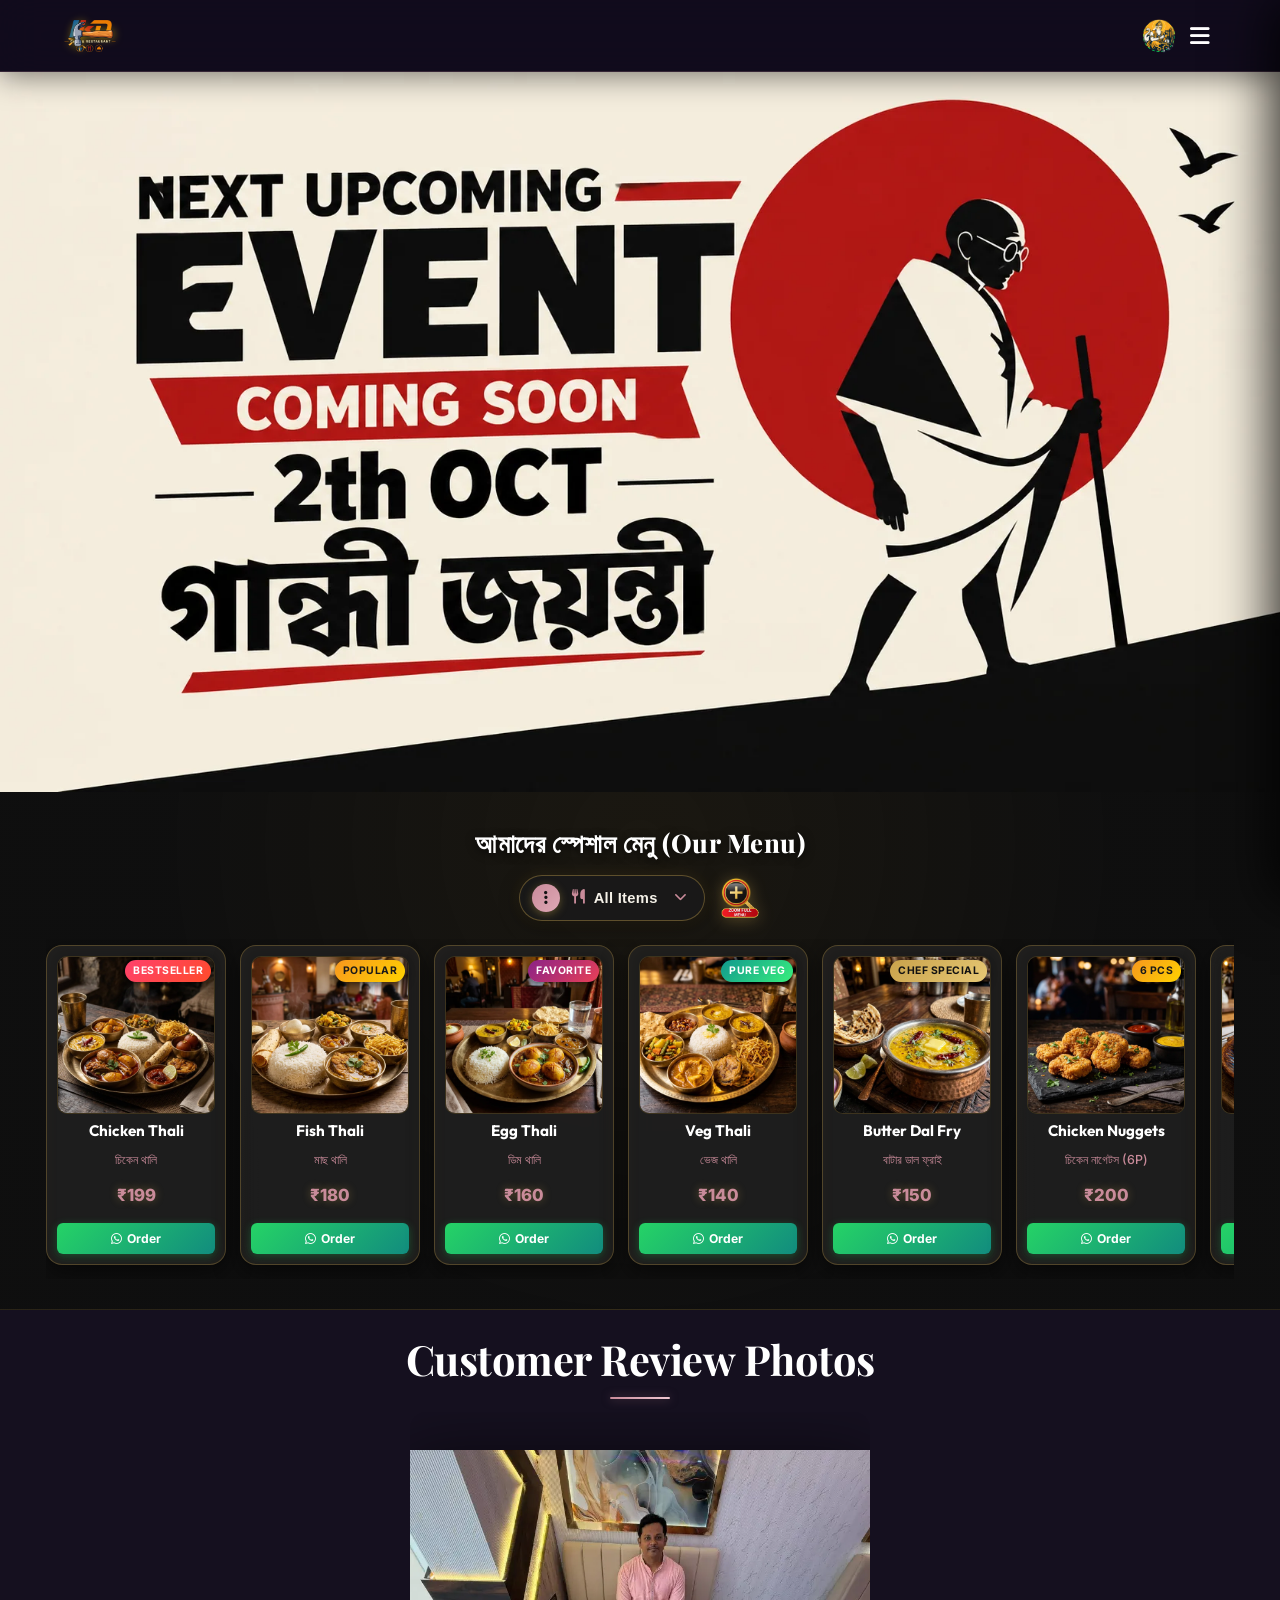
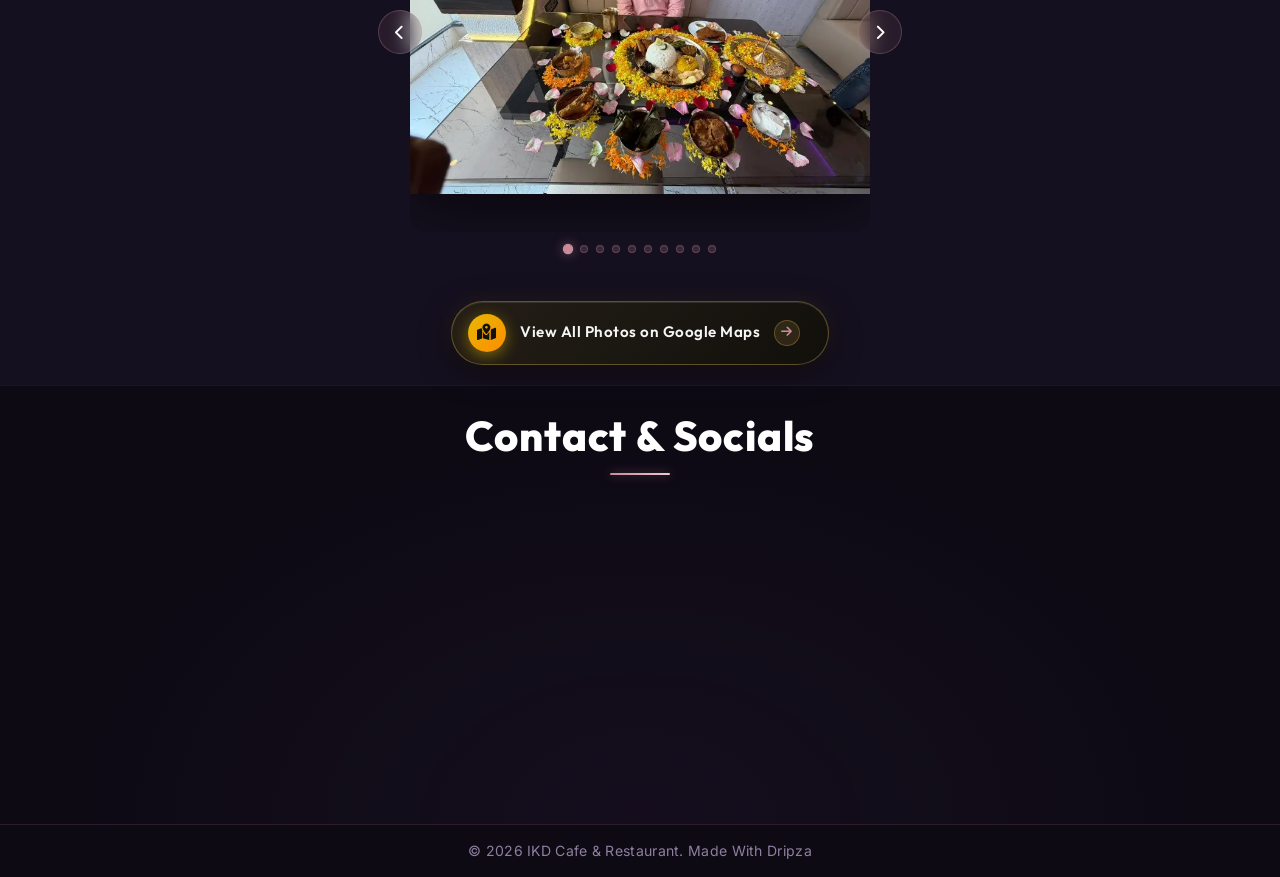
==== commit 14633a0d: "Update search input keypad dismiss on enter" ====
--- a/index.html
+++ b/index.html
@@ -712,7 +712,7 @@
 
                     <div class="search-box-wrapper">
                         <i class="fas fa-search"></i>
-                        <input type="text" id="modal-menu-search-input" placeholder="খাবারের নাম লিখে খুঁজুন (Search dishes...)" autocomplete="off">
+                        <input type="text" id="modal-menu-search-input" placeholder="খাবারের নাম লিখে খুঁজুন (Search dishes...)" autocomplete="off" enterkeyhint="search">
                         <button type="button" id="modal-menu-search-clear" class="search-clear-btn" aria-label="Clear search" title="à¦®à§à¦›à§‡ à¦«à§‡à¦²à§à¦¨ (Clear)">
                             <i class="fas fa-times"></i>
                         </button>
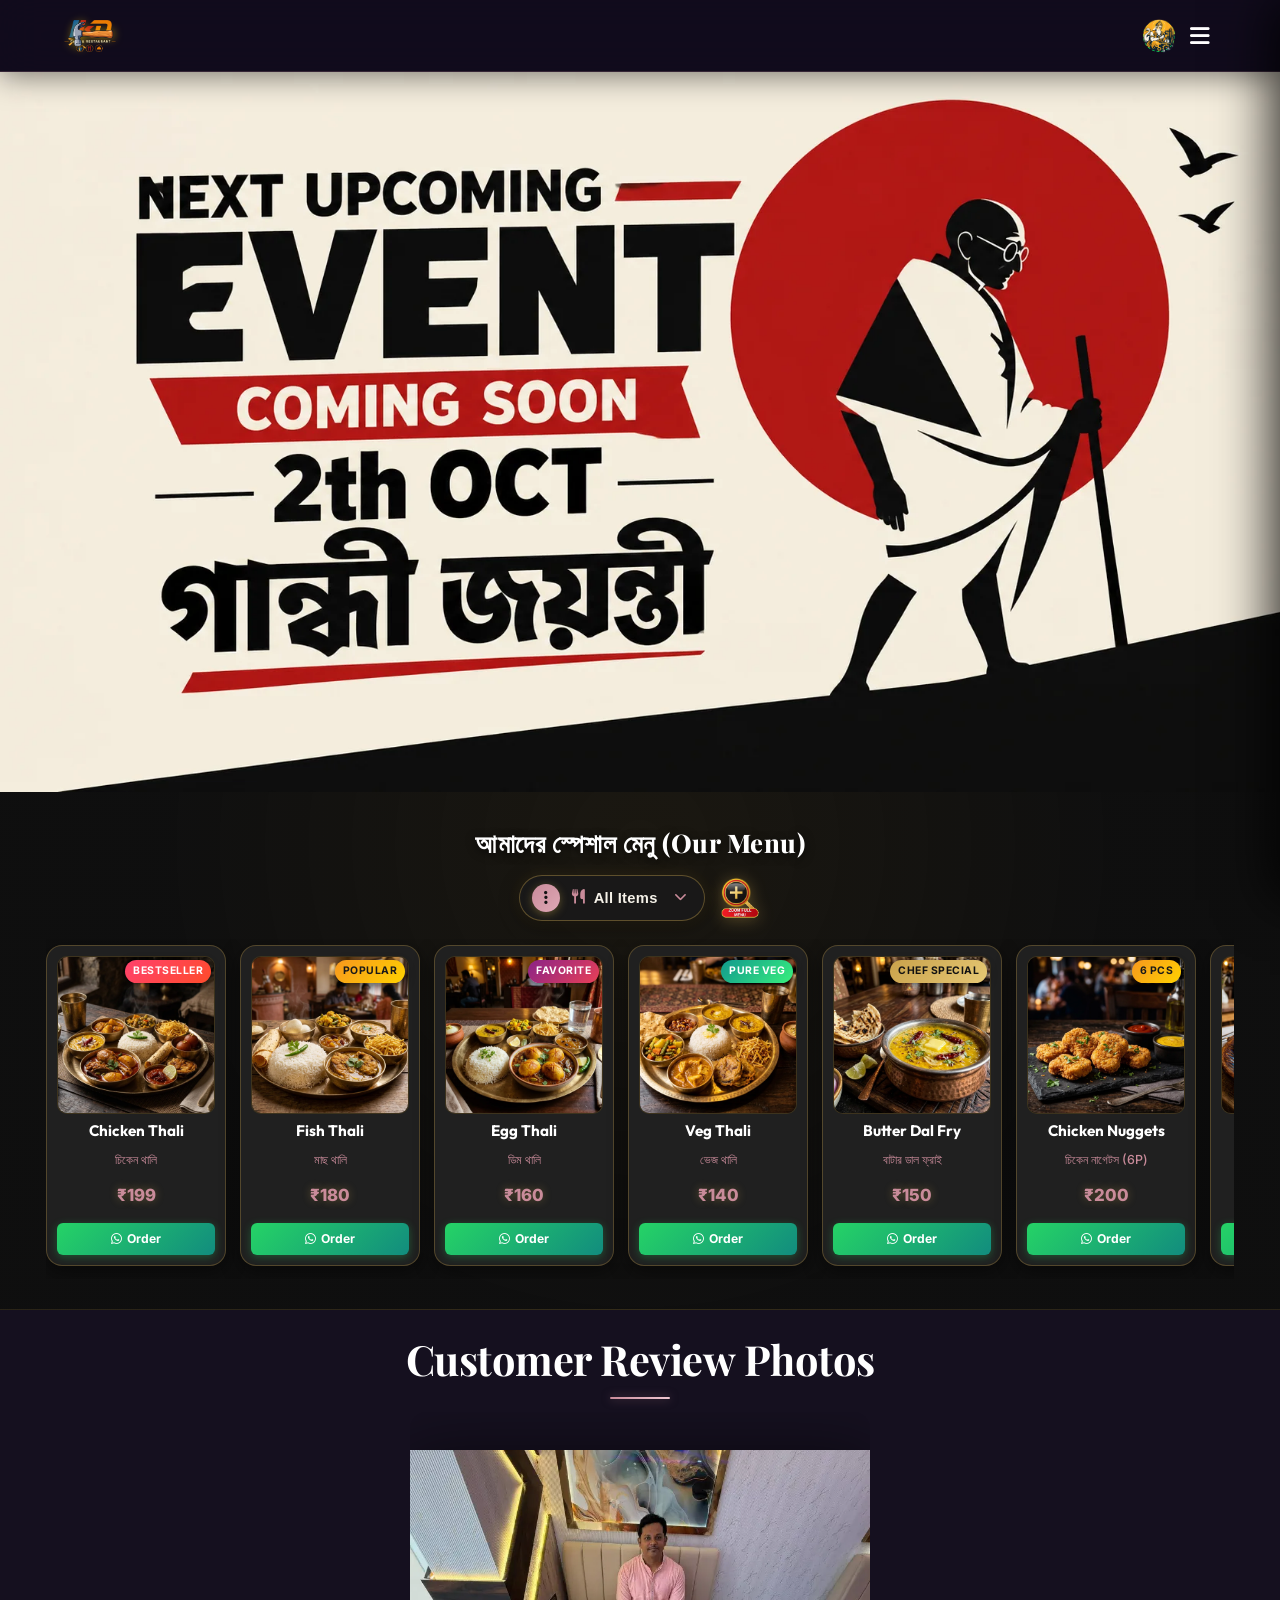
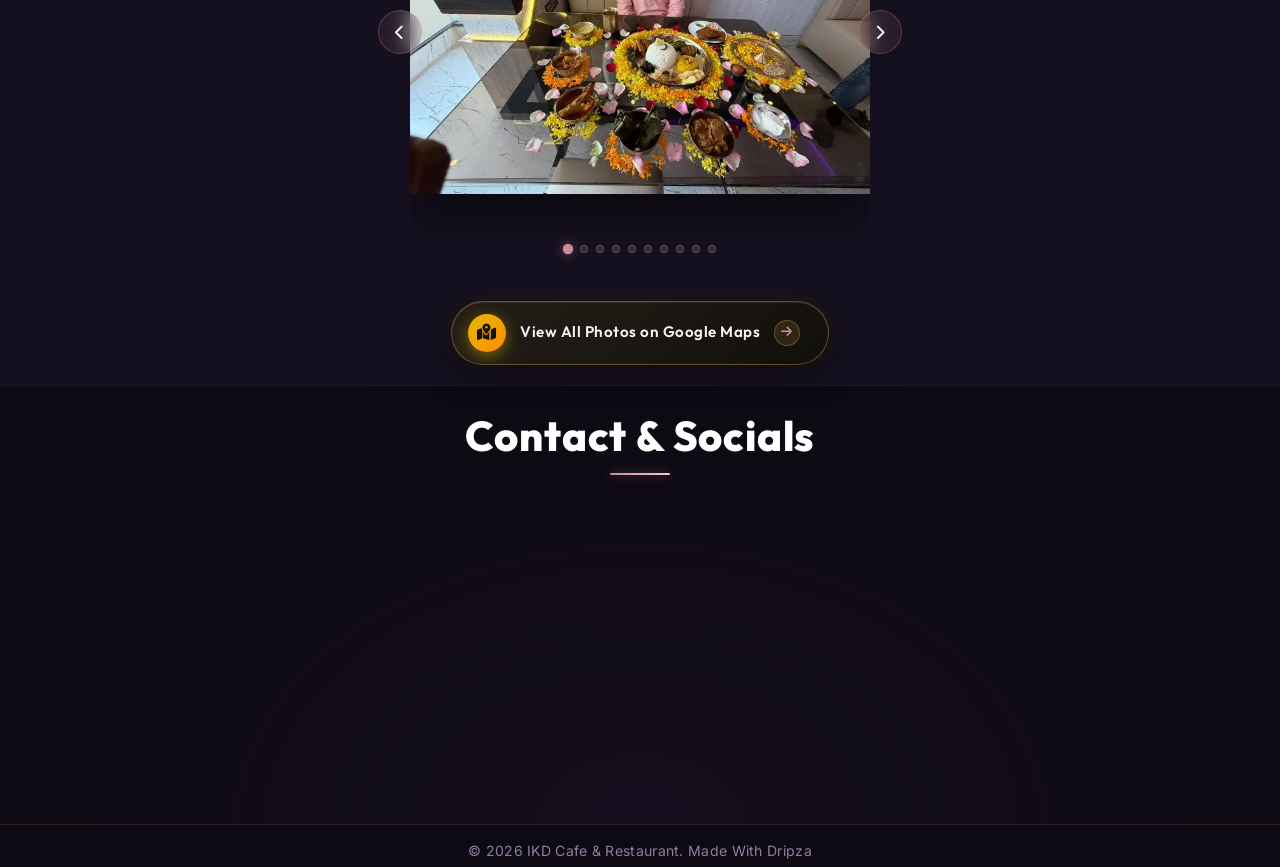
==== commit 93bd99af: "perf: smooth scroll - passive listeners, momentum drag, remove backdrop-filter, pause animation on s" ====
--- a/index.html
+++ b/index.html
@@ -1165,6 +1165,6 @@
         </div>
     </div>
 
-    <script src="script.js"></script>
+    <script src="script.js?v=1.4"></script>
 </body>
 </html>
--- a/styles.css
+++ b/styles.css
@@ -2706,8 +2706,6 @@
     font-size: 0.92rem;
     font-weight: 600;
     cursor: pointer;
-    backdrop-filter: blur(12px);
-    -webkit-backdrop-filter: blur(12px);
     box-shadow: 0 4px 20px rgba(0, 0, 0, 0.45), 0 0 15px rgba(201, 162, 75, 0.15);
     transition: all 0.3s cubic-bezier(0.25, 0.8, 0.25, 1);
     user-select: none;
@@ -2829,6 +2827,9 @@
     padding-right: 4px;
     scrollbar-width: thin;
     scrollbar-color: rgba(201, 162, 75, 0.6) rgba(255, 255, 255, 0.05);
+    will-change: scroll-position;
+    transform: translateZ(0);
+    -webkit-transform: translateZ(0);
 }
 
 .menu-filter-dropdown-list::-webkit-scrollbar {
@@ -2987,13 +2988,16 @@
     overflow-x: auto;
     overflow-y: hidden;
     scroll-behavior: smooth;
-    scroll-snap-type: x mandatory;
+    scroll-snap-type: x proximity;
     -webkit-overflow-scrolling: touch;
     padding: 6px 4px 14px;
     width: 100%;
     cursor: grab;
     scrollbar-width: thin;
     scrollbar-color: rgba(201, 162, 75, 0.6) rgba(255, 255, 255, 0.05);
+    will-change: scroll-position;
+    transform: translateZ(0);
+    -webkit-transform: translateZ(0);
 }
 
 .main-menu-scroll-track:active {
@@ -3020,7 +3024,7 @@
 .food-menu-card {
     flex: 0 0 180px;
     scroll-snap-align: start;
-    background: rgba(32, 32, 32, 0.85);
+    background: #202020;
     border: 1.5px solid rgba(201, 162, 75, 0.3);
     border-radius: 16px;
     overflow: hidden;
@@ -3028,13 +3032,13 @@
     flex-direction: column;
     padding: 10px;
     text-align: center;
-    box-shadow: 0 8px 24px rgba(0, 0, 0, 0.5), inset 0 0 15px rgba(201, 162, 75, 0.04);
-    backdrop-filter: blur(12px);
-    -webkit-backdrop-filter: blur(12px);
+    box-shadow: 0 6px 20px rgba(0, 0, 0, 0.45);
     transition: transform 0.35s cubic-bezier(0.2, 0.8, 0.2, 1), border-color 0.35s ease, box-shadow 0.35s ease;
     animation: floatMenuItem 4.5s ease-in-out infinite alternate;
     user-select: none;
     position: relative;
+    will-change: transform;
+    contain: layout style;
 }
 
 .food-menu-card:nth-child(even) {
@@ -3059,6 +3063,11 @@
     border-color: var(--accent-gold);
     box-shadow: 0 12px 30px rgba(0, 0, 0, 0.7), 0 0 20px rgba(201, 162, 75, 0.45);
 }
+/* Pause card animations while scrolling */
+.main-menu-scroll-track.is-scrolling .food-menu-card {
+    animation-play-state: paused;
+}
+
 
 .food-card-badge {
     position: absolute;
@@ -3356,8 +3365,6 @@
     position: absolute;
     inset: 0;
     background: rgba(0, 0, 0, 0.72);
-    backdrop-filter: blur(12px);
-    -webkit-backdrop-filter: blur(12px);
 }
 
 .full-menu-modal-container {
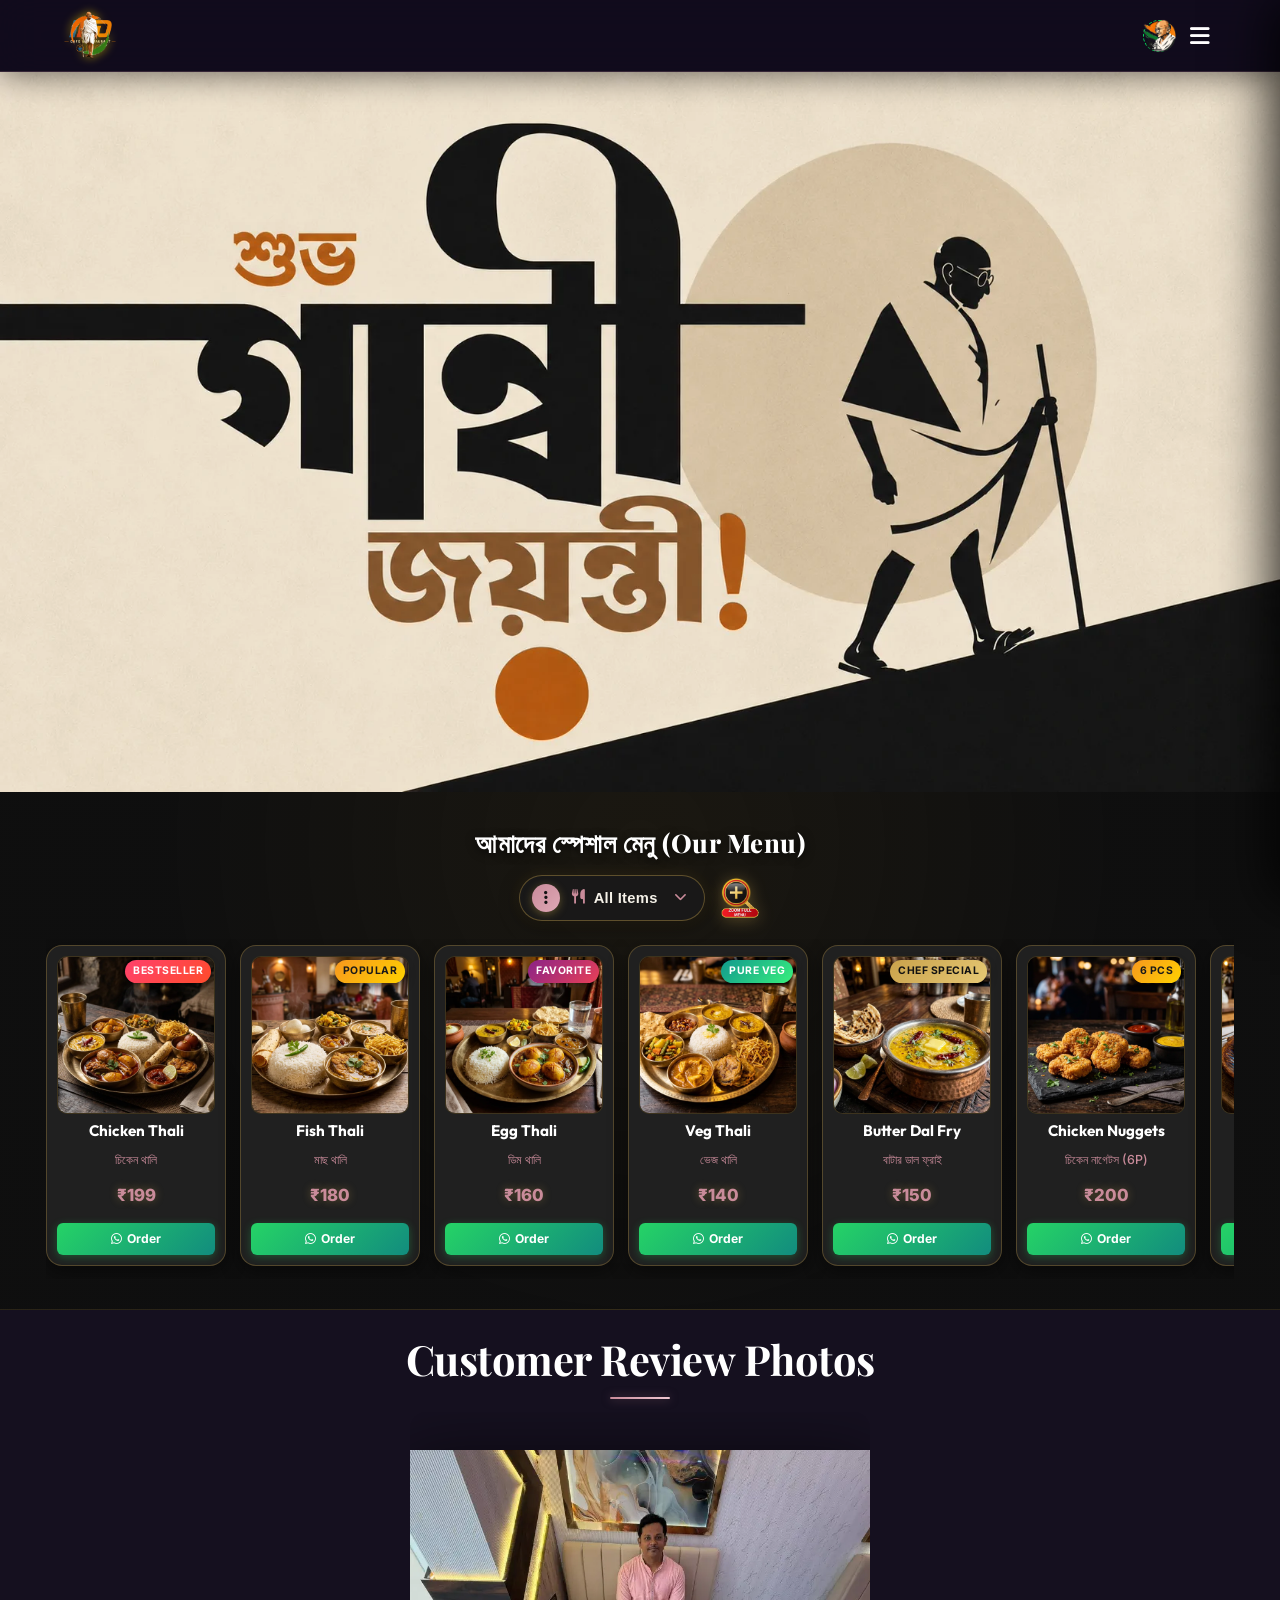
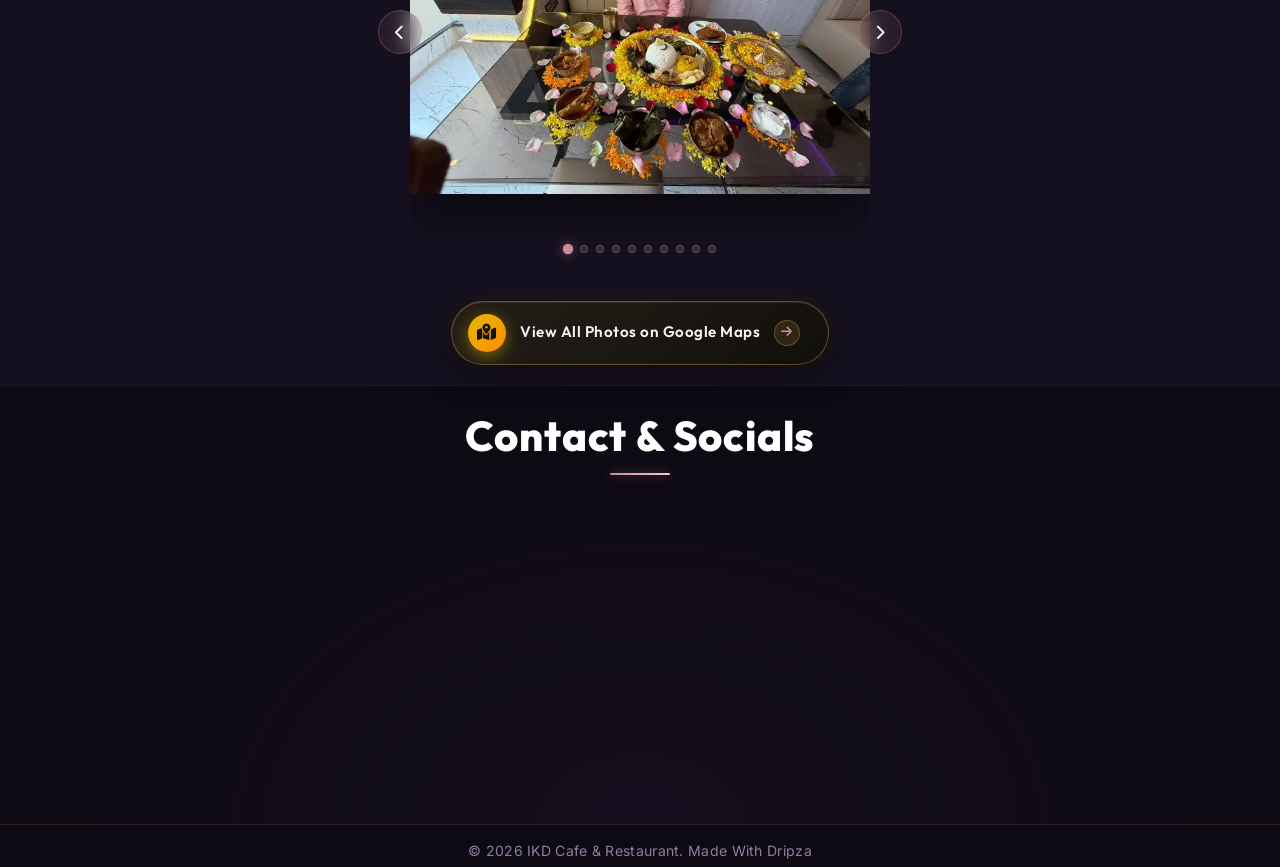
==== commit b7202818: "update: add Gandhi Jayanti assets and update header" ====
--- a/index.html
+++ b/index.html
@@ -24,13 +24,13 @@
         <div class="logo-container">
             <img src="assets/ikd_cafe_restaurant_logo.webp" alt="IKD Cafe & Restaurant Logo" class="logo-brand-img">
             <div class="logo-text-wrapper">
-                <span class="animated-football-header" title="Ganesh Chaturthi Special">
-                    <img src="assets/ganesh_run_icon.webp" alt="Ganesh Run Icon" style="object-fit: contain; filter: drop-shadow(0 0 5px rgba(255, 215, 0, 0.6));">
+                <span class="animated-football-header" title="Gandhi Jayanti Special">
+                    <img src="assets/gandhi_jayanti_run_icon.webp" alt="Gandhi Jayanti Run Icon" style="object-fit: contain; filter: drop-shadow(0 0 5px rgba(255, 215, 0, 0.6));">
                 </span>
                 <span class="logo-text">IKD Cafe & Restaurant</span>
             </div>
         </div>
-        <span class="rath-yatra-header-text">শুভ বিশ্বকর্মা পূজা!</span>
+        <span class="rath-yatra-header-text">শুভ গান্ধী জয়ন্তী!</span>
         <ul class="nav-links">
             <li><a href="#home">Home</a></li>
             <li><a href="#menu">Menu</a></li>
@@ -39,10 +39,10 @@
         </ul>
         <div class="navbar-actions">
             <!-- Rakhi Purnima Button for Poster -->
-            <button class="fifa-btn" id="open-promo-modal-direct-btn" title="Show Ganesh Chaturthi Special Poster">
+            <button class="fifa-btn" id="open-promo-modal-direct-btn" title="Show Gandhi Jayanti Special Poster">
                 <div class="fifa-container">
                     <div class="fifa-magic-ring"></div>
-                    <img src="assets/ganesh_icon.webp" alt="Ganesh Special" class="fifa-svg" style="object-fit: contain;">
+                    <img src="assets/gandhi_jayanti_icon.webp" alt="Gandhi Jayanti Special" class="fifa-svg" style="object-fit: contain;">
                 </div>
             </button>
             
@@ -55,7 +55,7 @@
     <!-- Hero Section -->
     <section id="home" class="hero">
         <div class="hero-bg banner-box">
-            <img src="assets/aj_restaurant_banner_1.webp" alt="AJ Restaurant & Cafe Banner" class="active">
+            <img src="assets/gandhi_jayanti_banner_1.webp" alt="Gandhi Jayanti Banner" class="active">
             <img src="assets/banner_1.webp" alt="IKD Cafe & Restaurant Banner 1">
             <img src="assets/banner_2.webp" alt="IKD Cafe & Restaurant Banner 2">
             <img src="assets/banner_3.webp" alt="IKD Cafe & Restaurant Banner 3">
--- a/styles.css
+++ b/styles.css
@@ -2990,6 +2990,7 @@
     scroll-behavior: smooth;
     scroll-snap-type: x proximity;
     -webkit-overflow-scrolling: touch;
+    touch-action: pan-x pan-y;
     padding: 6px 4px 14px;
     width: 100%;
     cursor: grab;
@@ -4136,3 +4137,10 @@
         font-size: 0.7rem;
     }
 }
+
+/* Mobile touch vertical page scroll compatibility */
+.main-menu-scroll-wrapper,
+.main-menu-scroll-track,
+.main-menu-scroll-track .food-menu-card {
+    touch-action: pan-x pan-y !important;
+}
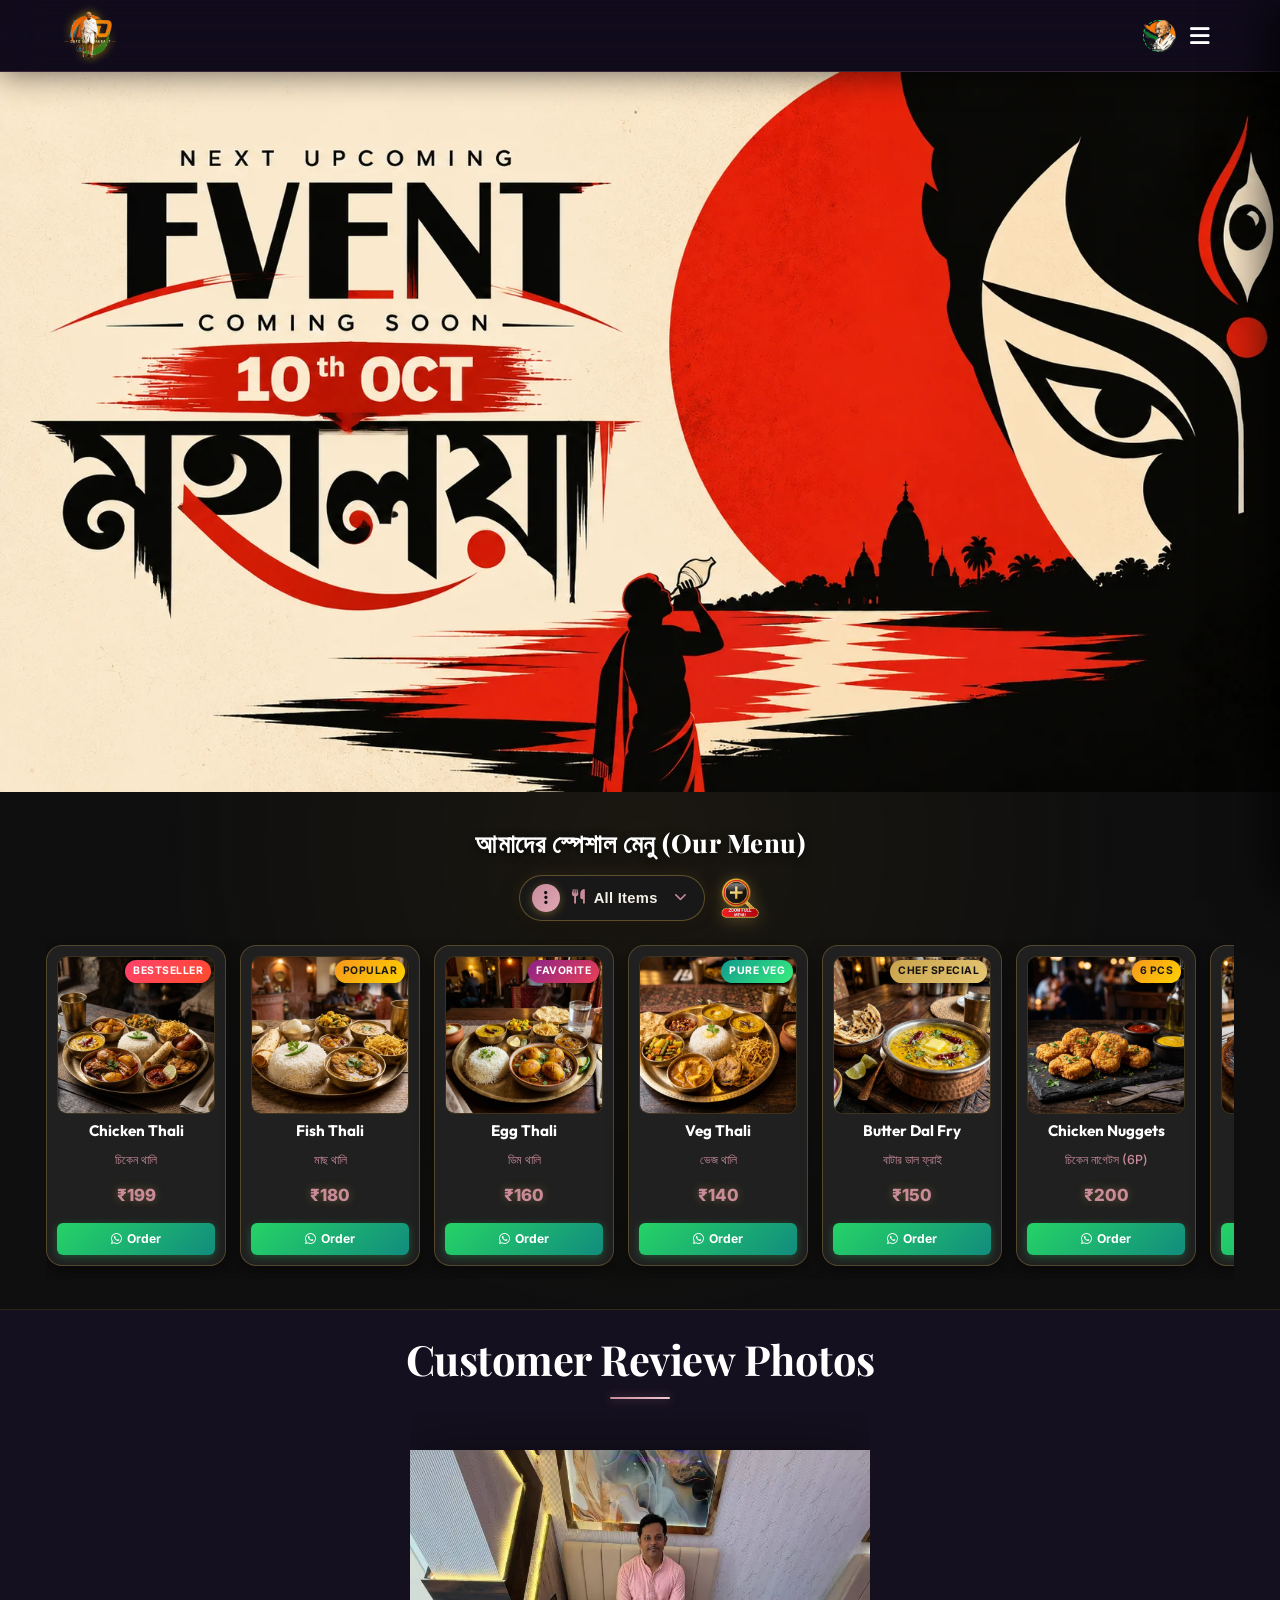
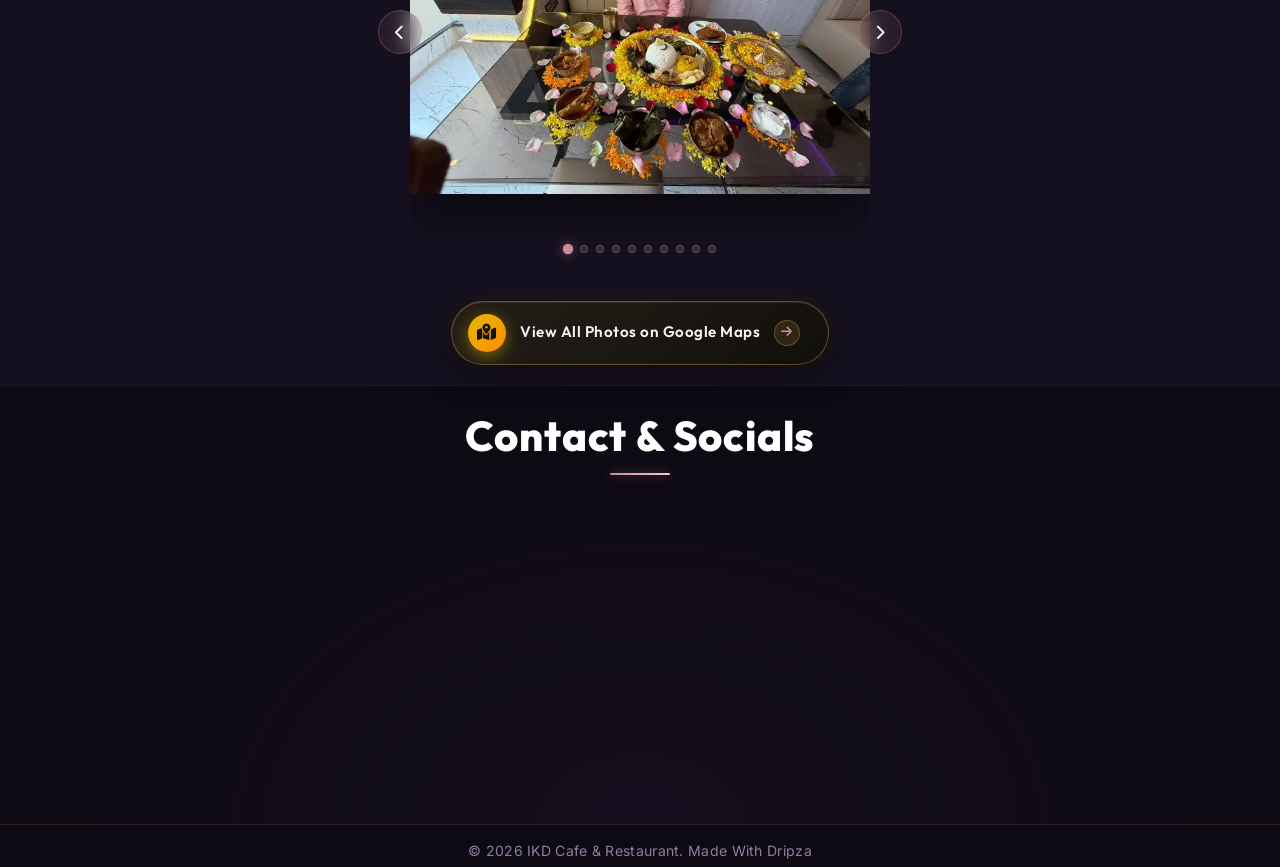
==== commit 66442979: "Update website content and assets" ====
--- a/index.html
+++ b/index.html
@@ -30,7 +30,7 @@
                 <span class="logo-text">IKD Cafe & Restaurant</span>
             </div>
         </div>
-        <span class="rath-yatra-header-text">শুভ গান্ধী জয়ন্তী!</span>
+        <span class="rath-yatra-header-text">hello evryone</span>
         <ul class="nav-links">
             <li><a href="#home">Home</a></li>
             <li><a href="#menu">Menu</a></li>
@@ -55,7 +55,7 @@
     <!-- Hero Section -->
     <section id="home" class="hero">
         <div class="hero-bg banner-box">
-            <img src="assets/gandhi_jayanti_banner_1.webp" alt="Gandhi Jayanti Banner" class="active">
+            <img src="assets/mahalaya_festival_banner_1.webp" alt="Mahalaya Festival Banner" class="active">
             <img src="assets/banner_1.webp" alt="IKD Cafe & Restaurant Banner 1">
             <img src="assets/banner_2.webp" alt="IKD Cafe & Restaurant Banner 2">
             <img src="assets/banner_3.webp" alt="IKD Cafe & Restaurant Banner 3">
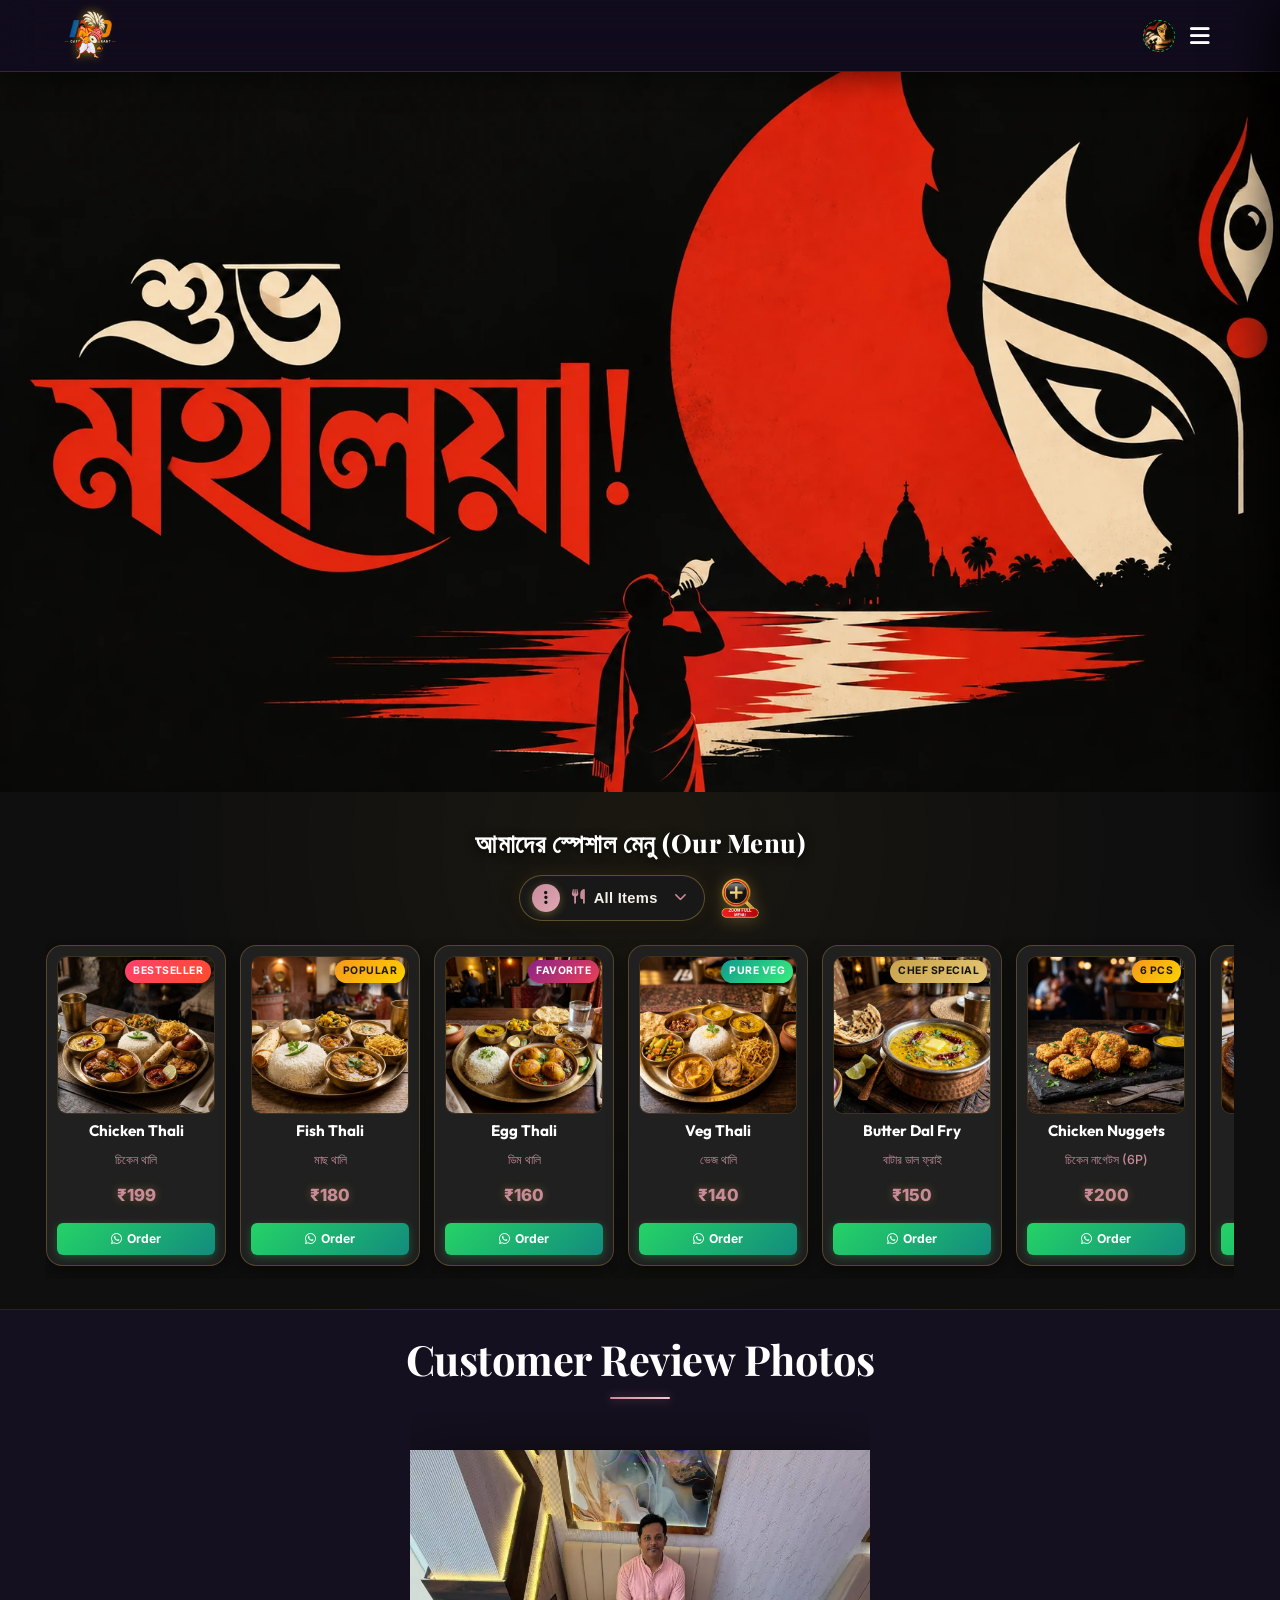
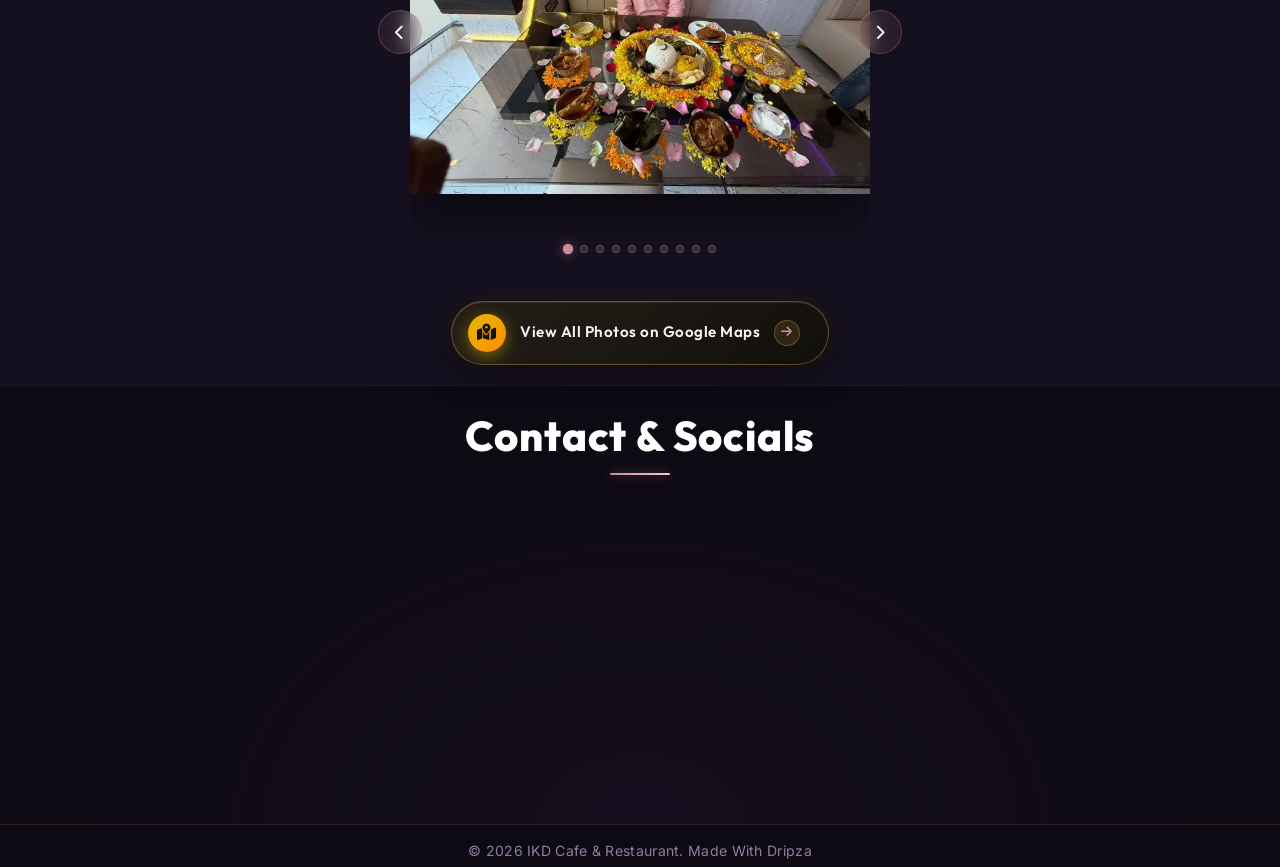
==== commit 903ca8cc: "Update: Mahalaya festival banner and web icons" ====
--- a/index.html
+++ b/index.html
@@ -1,4 +1,4 @@
-﻿<!DOCTYPE html>
+<!DOCTYPE html>
 <html lang="bn">
 <head>
     <meta charset="UTF-8">
@@ -24,13 +24,13 @@
         <div class="logo-container">
             <img src="assets/ikd_cafe_restaurant_logo.webp" alt="IKD Cafe & Restaurant Logo" class="logo-brand-img">
             <div class="logo-text-wrapper">
-                <span class="animated-football-header" title="Gandhi Jayanti Special">
-                    <img src="assets/gandhi_jayanti_run_icon.webp" alt="Gandhi Jayanti Run Icon" style="object-fit: contain; filter: drop-shadow(0 0 5px rgba(255, 215, 0, 0.6));">
+                <span class="animated-football-header" title="Mahalaya Special">
+                    <img src="assets/mahalaya_web_run_icon.webp" alt="Mahalaya Run Icon" style="object-fit: contain; filter: drop-shadow(0 0 5px rgba(255, 215, 0, 0.6));">
                 </span>
                 <span class="logo-text">IKD Cafe & Restaurant</span>
             </div>
         </div>
-        <span class="rath-yatra-header-text">hello evryone</span>
+        <span class="rath-yatra-header-text">শুভ মহালয়া!</span>
         <ul class="nav-links">
             <li><a href="#home">Home</a></li>
             <li><a href="#menu">Menu</a></li>
@@ -39,10 +39,10 @@
         </ul>
         <div class="navbar-actions">
             <!-- Rakhi Purnima Button for Poster -->
-            <button class="fifa-btn" id="open-promo-modal-direct-btn" title="Show Gandhi Jayanti Special Poster">
+            <button class="fifa-btn" id="open-promo-modal-direct-btn" title="Show Mahalaya Special Poster">
                 <div class="fifa-container">
                     <div class="fifa-magic-ring"></div>
-                    <img src="assets/gandhi_jayanti_icon.webp" alt="Gandhi Jayanti Special" class="fifa-svg" style="object-fit: contain;">
+                    <img src="assets/mahalaya_web_icon.webp" alt="Mahalaya Special" class="fifa-svg" style="object-fit: contain;">
                 </div>
             </button>
             
@@ -55,7 +55,7 @@
     <!-- Hero Section -->
     <section id="home" class="hero">
         <div class="hero-bg banner-box">
-            <img src="assets/mahalaya_festival_banner_1.webp" alt="Mahalaya Festival Banner" class="active">
+            <img src="assets/festival_special_banner_1.webp" alt="Mahalaya Festival Banner" class="active">
             <img src="assets/banner_1.webp" alt="IKD Cafe & Restaurant Banner 1">
             <img src="assets/banner_2.webp" alt="IKD Cafe & Restaurant Banner 2">
             <img src="assets/banner_3.webp" alt="IKD Cafe & Restaurant Banner 3">
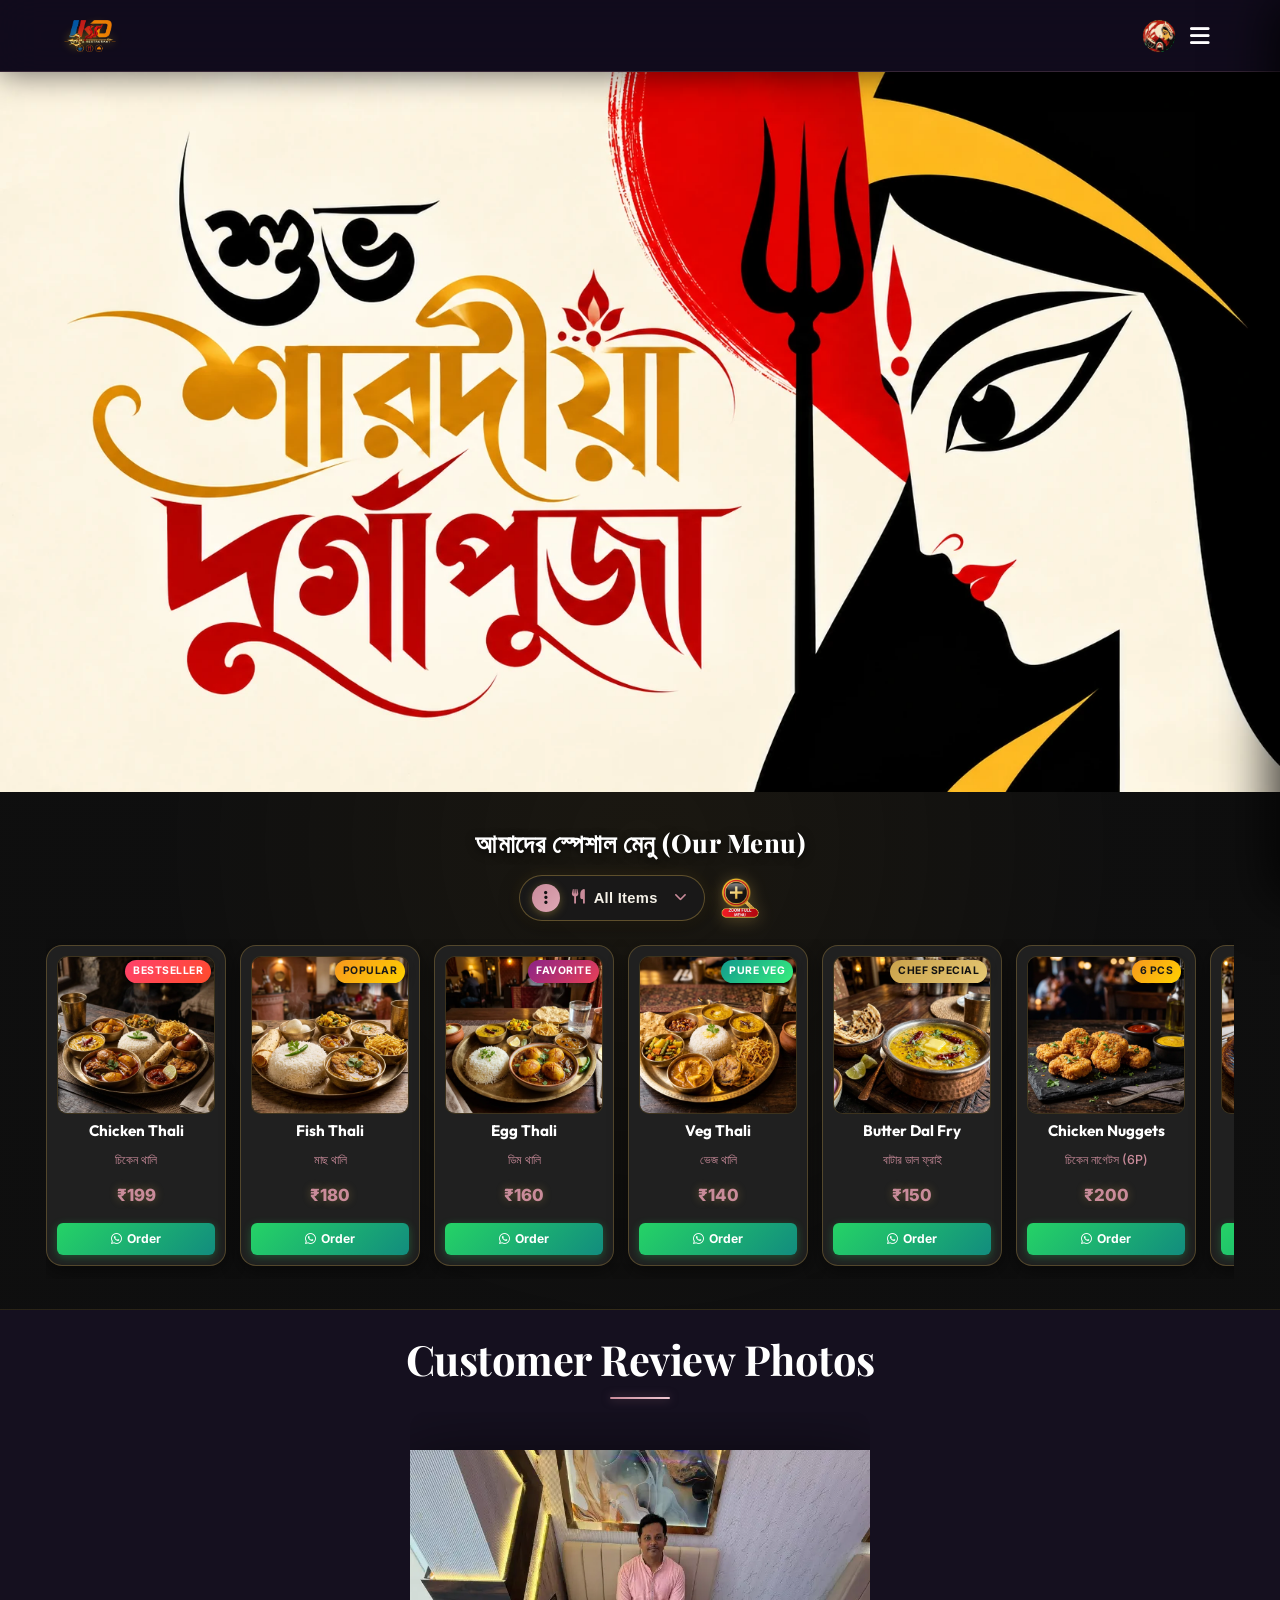
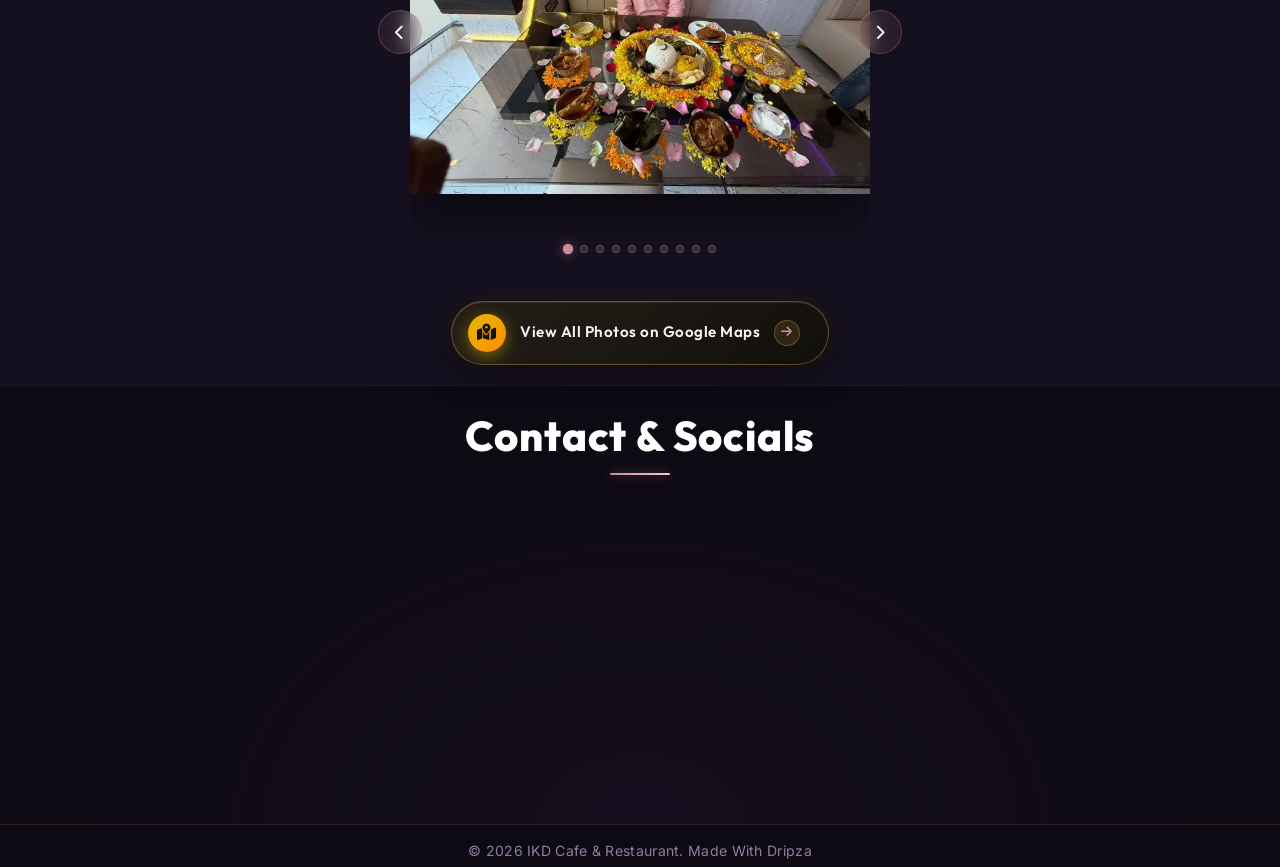
==== commit 7929cf9c: "update" ====
--- a/index.html
+++ b/index.html
@@ -1,4 +1,4 @@
-<!DOCTYPE html>
+﻿<!DOCTYPE html>
 <html lang="bn">
 <head>
     <meta charset="UTF-8">
@@ -25,12 +25,12 @@
             <img src="assets/ikd_cafe_restaurant_logo.webp" alt="IKD Cafe & Restaurant Logo" class="logo-brand-img">
             <div class="logo-text-wrapper">
                 <span class="animated-football-header" title="Mahalaya Special">
-                    <img src="assets/mahalaya_web_run_icon.webp" alt="Mahalaya Run Icon" style="object-fit: contain; filter: drop-shadow(0 0 5px rgba(255, 215, 0, 0.6));">
+                    <img src="assets/durga_puja_web_run_icon.webp" alt="Mahalaya Run Icon" style="object-fit: contain; filter: drop-shadow(0 0 5px rgba(255, 215, 0, 0.6));">
                 </span>
                 <span class="logo-text">IKD Cafe & Restaurant</span>
             </div>
         </div>
-        <span class="rath-yatra-header-text">শুভ মহালয়া!</span>
+        <span class="rath-yatra-header-text">শুভ শারদীয়া দুর্গাপূজা</span>
         <ul class="nav-links">
             <li><a href="#home">Home</a></li>
             <li><a href="#menu">Menu</a></li>
@@ -42,7 +42,7 @@
             <button class="fifa-btn" id="open-promo-modal-direct-btn" title="Show Mahalaya Special Poster">
                 <div class="fifa-container">
                     <div class="fifa-magic-ring"></div>
-                    <img src="assets/mahalaya_web_icon.webp" alt="Mahalaya Special" class="fifa-svg" style="object-fit: contain;">
+                    <img src="assets/durga_puja_web_icon.webp" alt="Mahalaya Special" class="fifa-svg" style="object-fit: contain;">
                 </div>
             </button>
             
@@ -55,7 +55,7 @@
     <!-- Hero Section -->
     <section id="home" class="hero">
         <div class="hero-bg banner-box">
-            <img src="assets/festival_special_banner_1.webp" alt="Mahalaya Festival Banner" class="active">
+            <img src="assets/modern_durga_puja_greeting_banner.webp" alt="Durga Puja Festival Banner" class="active">
             <img src="assets/banner_1.webp" alt="IKD Cafe & Restaurant Banner 1">
             <img src="assets/banner_2.webp" alt="IKD Cafe & Restaurant Banner 2">
             <img src="assets/banner_3.webp" alt="IKD Cafe & Restaurant Banner 3">
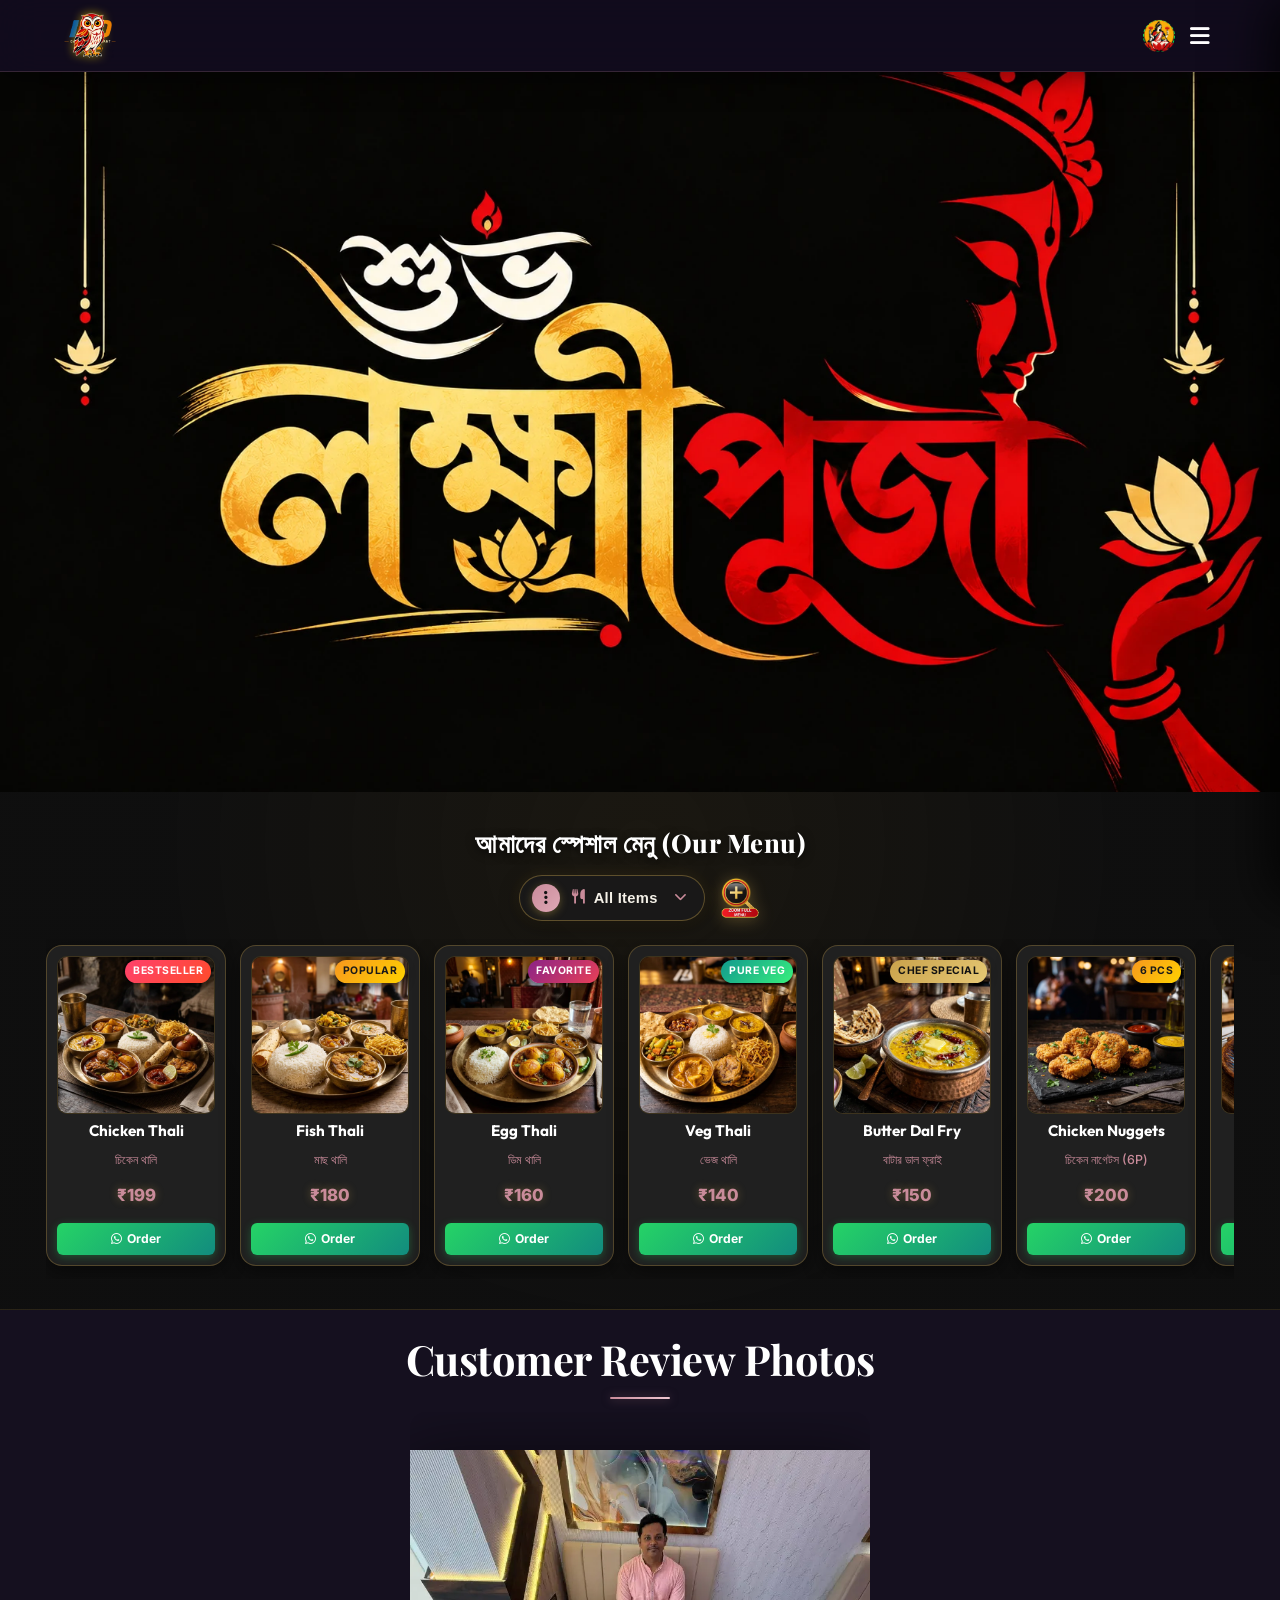
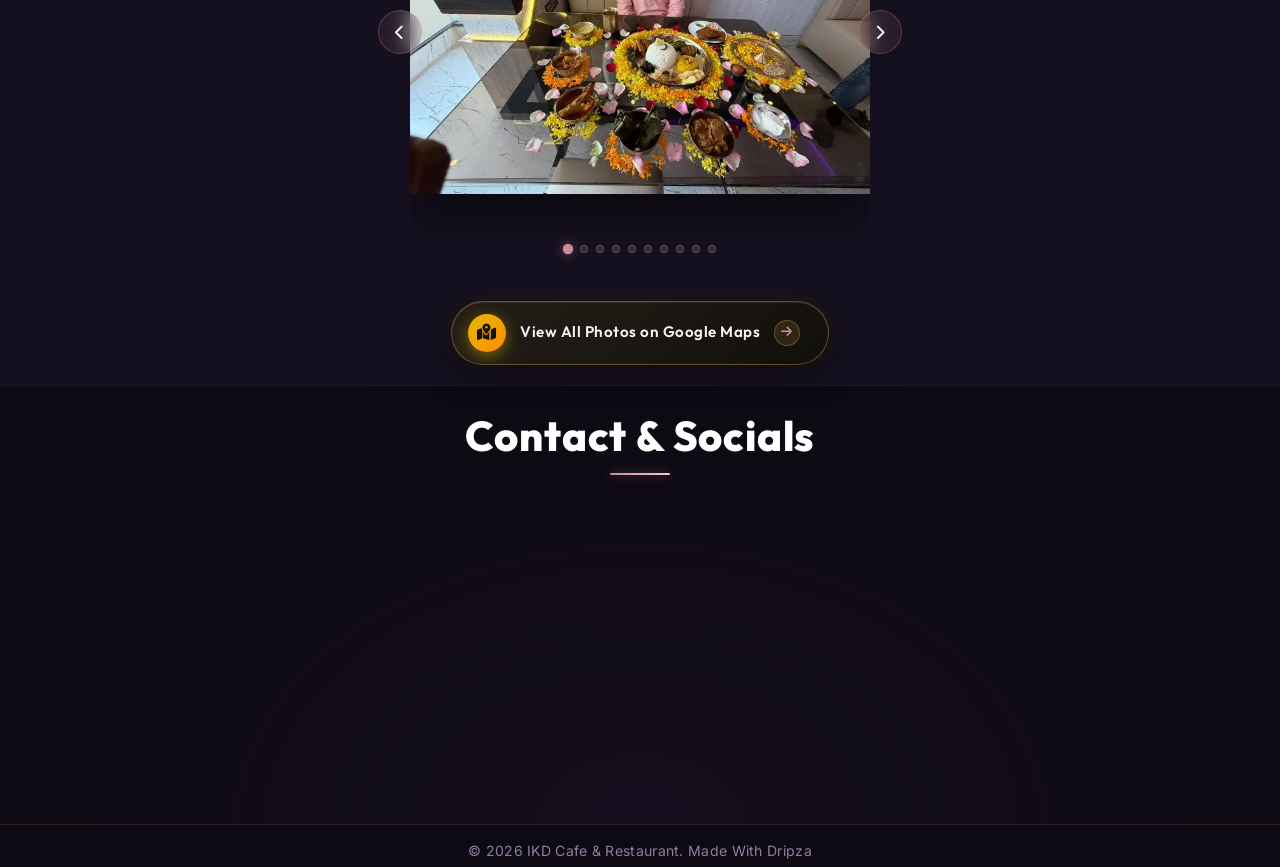
==== commit 7d500505: "update" ====
--- a/index.html
+++ b/index.html
@@ -25,12 +25,12 @@
             <img src="assets/ikd_cafe_restaurant_logo.webp" alt="IKD Cafe & Restaurant Logo" class="logo-brand-img">
             <div class="logo-text-wrapper">
                 <span class="animated-football-header" title="Mahalaya Special">
-                    <img src="assets/durga_puja_web_run_icon.webp" alt="Mahalaya Run Icon" style="object-fit: contain; filter: drop-shadow(0 0 5px rgba(255, 215, 0, 0.6));">
+                    <img src="assets/lakshmi_puja_web_run_icon.webp" alt="Mahalaya Run Icon" style="object-fit: contain; filter: drop-shadow(0 0 5px rgba(255, 215, 0, 0.6));">
                 </span>
                 <span class="logo-text">IKD Cafe & Restaurant</span>
             </div>
         </div>
-        <span class="rath-yatra-header-text">শুভ শারদীয়া দুর্গাপূজা</span>
+        <span class="rath-yatra-header-text">শুভ লক্ষ্মীপূজা</span>
         <ul class="nav-links">
             <li><a href="#home">Home</a></li>
             <li><a href="#menu">Menu</a></li>
@@ -42,7 +42,7 @@
             <button class="fifa-btn" id="open-promo-modal-direct-btn" title="Show Mahalaya Special Poster">
                 <div class="fifa-container">
                     <div class="fifa-magic-ring"></div>
-                    <img src="assets/durga_puja_web_icon.webp" alt="Mahalaya Special" class="fifa-svg" style="object-fit: contain;">
+                    <img src="assets/lakshmi_puja_web_icon.webp" alt="Mahalaya Special" class="fifa-svg" style="object-fit: contain;">
                 </div>
             </button>
             
@@ -55,7 +55,7 @@
     <!-- Hero Section -->
     <section id="home" class="hero">
         <div class="hero-bg banner-box">
-            <img src="assets/modern_durga_puja_greeting_banner.webp" alt="Durga Puja Festival Banner" class="active">
+            <img src="assets/lakshmi_puja_greeting_banner.webp" alt="Durga Puja Festival Banner" class="active">
             <img src="assets/banner_1.webp" alt="IKD Cafe & Restaurant Banner 1">
             <img src="assets/banner_2.webp" alt="IKD Cafe & Restaurant Banner 2">
             <img src="assets/banner_3.webp" alt="IKD Cafe & Restaurant Banner 3">
